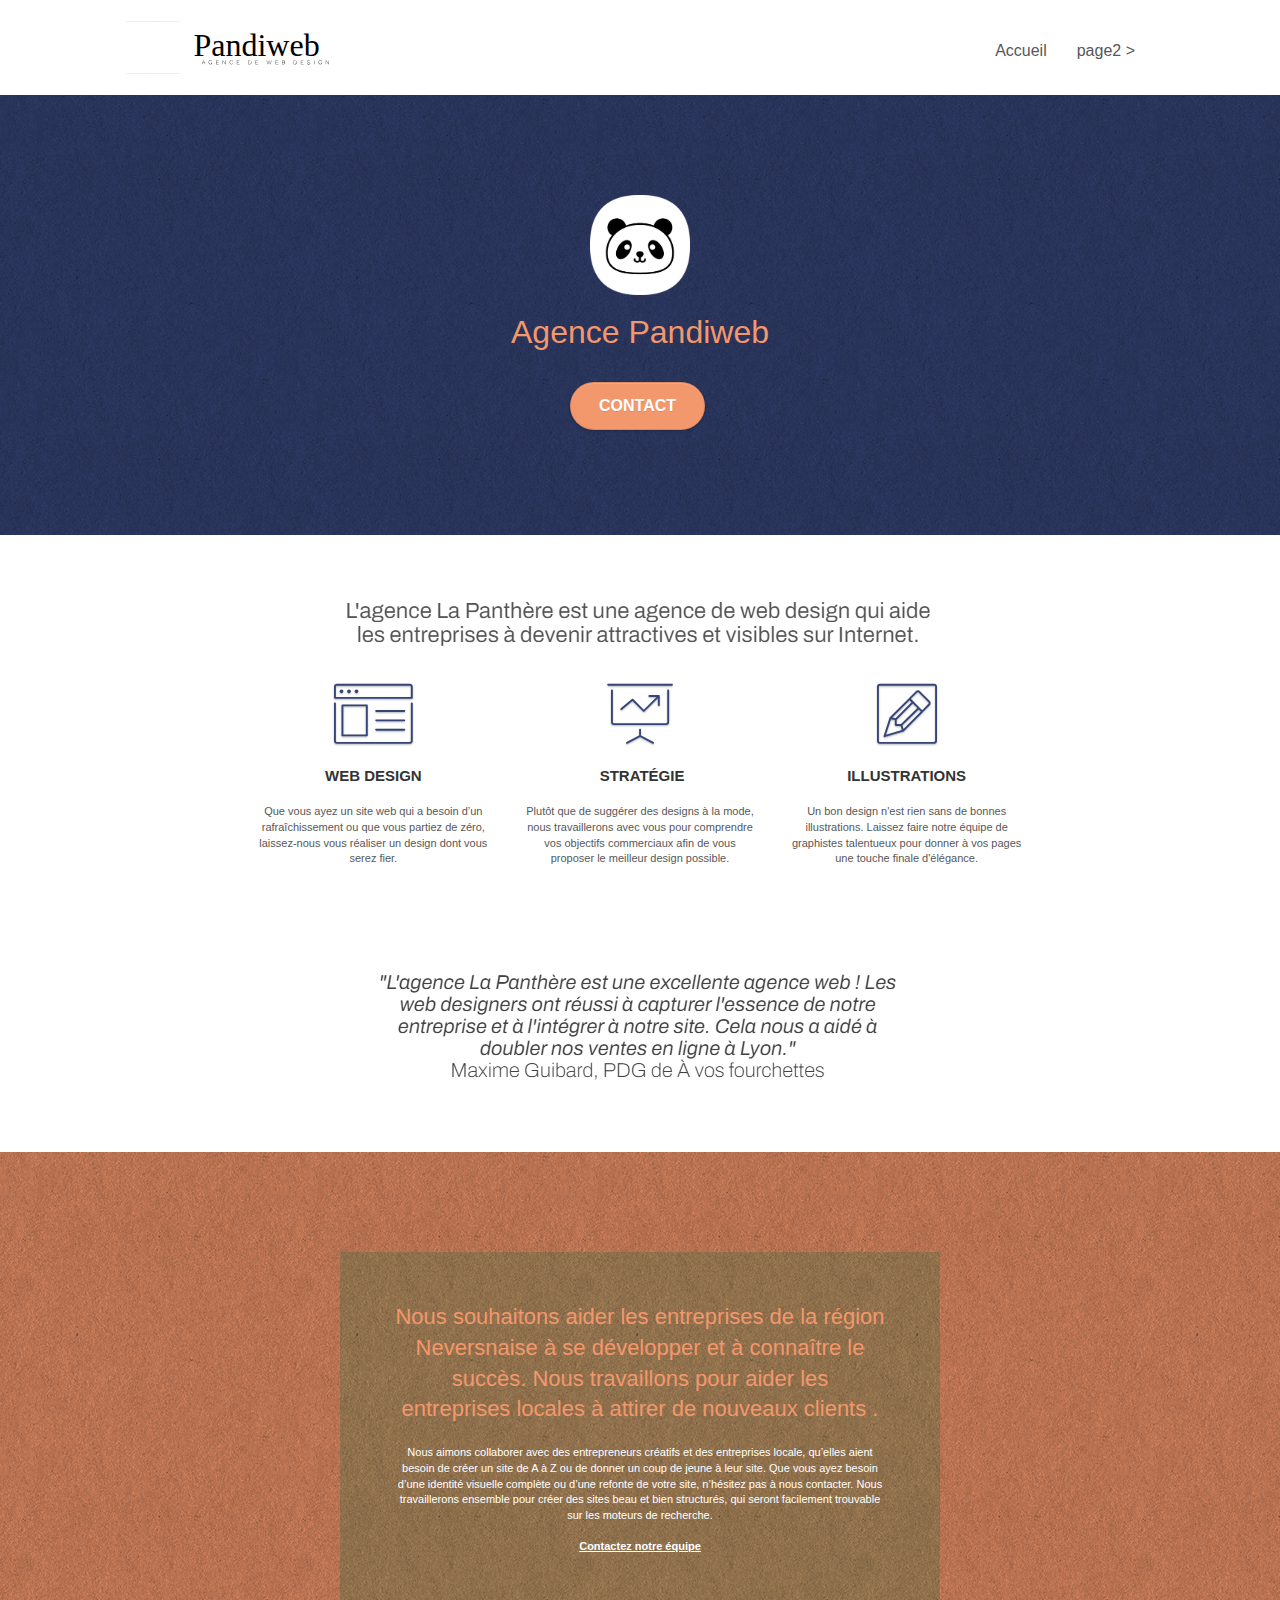
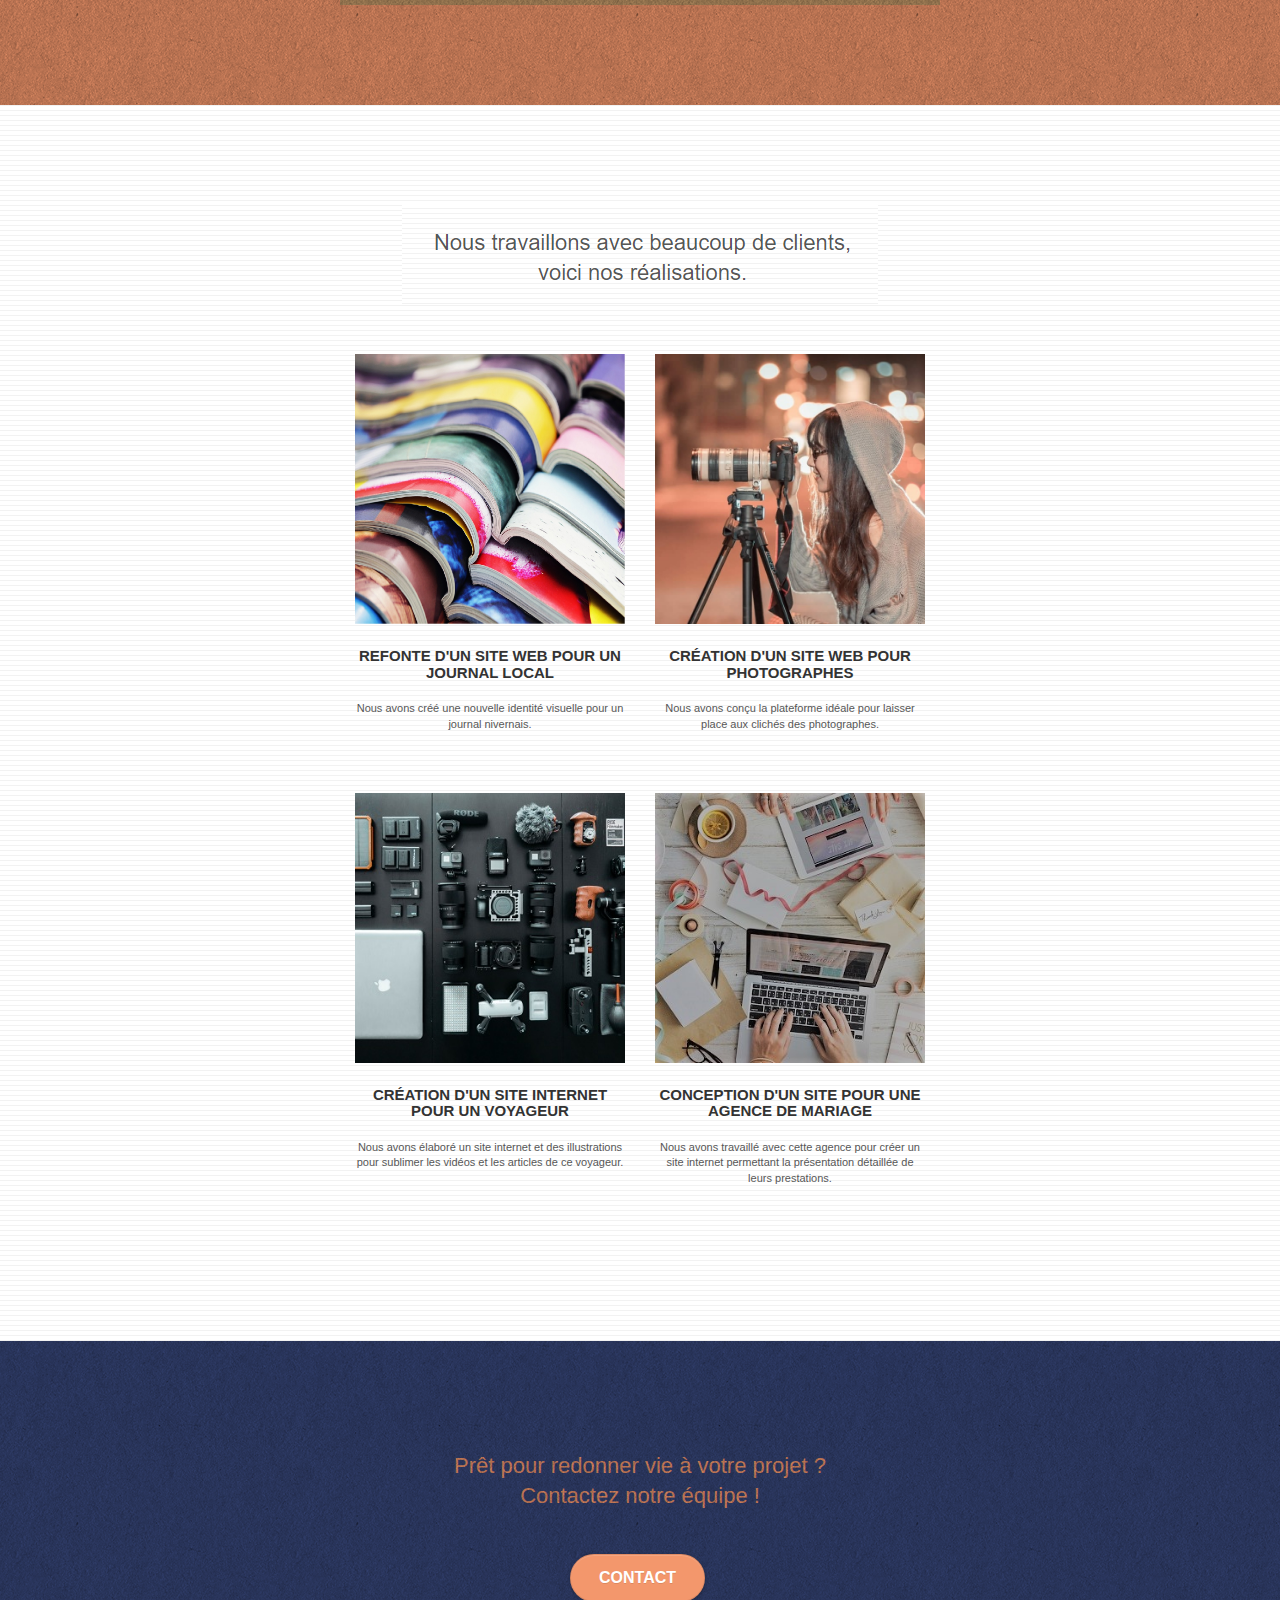
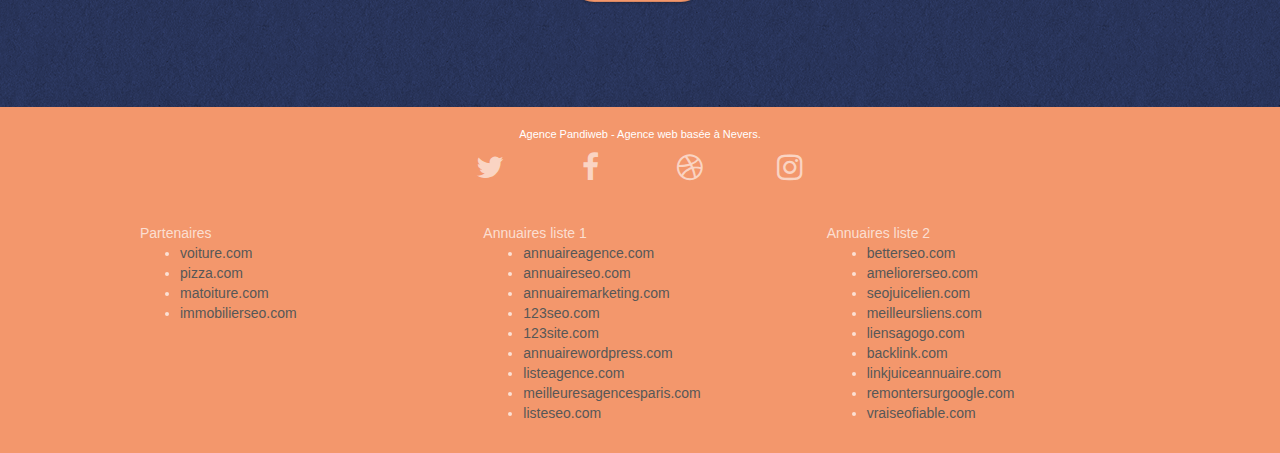
==== index.html @ 8d31af3f "eval" ====
<!doctype html>
<html lang="Default">
<head>
    <meta charset="utf-8">
    <meta name="keywords" content="seo, google, site web, site internet, agence design paris, agence design, agence design,agence design,agence design,agence design,agence design,agence design,agence design,agence design">
    <meta name="description" content="">
    <meta name="viewport" content="width=device-width, initial-scale=1.0, viewport-fit=cover">
    <link rel="shortcut icon" type="image/png" href="favicon.jpg">
    
	<link rel="stylesheet" type="text/css" href="./css/bootstrap.css">
	<link rel="stylesheet" type="text/css" href="style.css">
	<link rel="stylesheet" type="text/css" href="./css/font-awesome.css">
	<link rel="stylesheet" type="text/css" href="./css/et-line.css">
	
    
	<script src="./js/jquery-2.1.0.js"></script>
	<script src="./js/bootstrap.js"></script>
	<script src="./js/blocs.js"></script>
	<script src="./js/jquery.touchSwipe.js" defer></script>
	<script src="./js/gmaps.js"></script>

    <title>.</title>

    
<!-- Analytics -->
 
<!-- Analytics END -->
    
</head>
<body>
<!-- Principal conteneur -->
<div class="page-container">
    
<!-- bloc-0 -->
<div class="bloc bgc-white l-bloc " id="bloc-0">
	<div class="container bloc-sm">

		<nav class="navbar row">
			<div class="navbar-header">
				<div class="keywords" style="color:#cccccc;font-size:1px;">Agence web à paris, stratégie web, web design, illustrations, design de site web, site web, web, internet, site internet, site</div>
				<a class="navbar-brand" href="index.html"><img src="img/agence-pandiweb-monochrome.svg" alt="paris web design logo agence web meilleure agence" height="40" /></a>
				<div class="keywords" style="color:#cccccc;font-size:1px;">Agence web à paris, stratégie web, web design, illustrations, design de site web, site web, web, internet, site internet, site</div>
				<button id="nav-toggle" type="button" class="ui-navbar-toggle navbar-toggle" data-toggle="collapse" data-target=".navbar-1">
					<span class="sr-only">Toggle navigation</span><span class="icon-bar"></span><span class="icon-bar"></span><span class="icon-bar"></span>
				</button>
			</div>
			<div class="collapse navbar-collapse navbar-1 special-dropdown-nav">
				<ul class="site-navigation nav navbar-nav">
					<li>
						<a href="index.html">Accueil</a>
					</li>
					<li>
					</li>
					<li>
						<a href="page2.html">page2 &gt;</a>
					</li>
				</ul>
			</div>
		</nav>
	</div>
</div>
<!-- bloc-0 END -->

<!-- bloc-1-presentation -->
<div class="bloc bgc-dark-slate-blue bg-banniere d-bloc bg-t-edge bloc-bg-texture texture-paper b-parallax" id="bloc-1-hero">
	<div class="container bloc-lg">
		<div class="row tight-width-whitespace">
			<div class="col-sm-12">
				<img src="img/logo.png" class="center-block image-resize-mode" width="100" alt="Agence Pandiweb, agence web paris, création logo paris" />
				<h1 class="text-center hero-bloc-text tc-white ">
					Agence Pandiweb
				</h1>
				<div class="text-center">
					<a href="page2.html" class="btn btn-lg btn-clean btn-rd cta-hero btn-atomic-tangerine" id="cta-hero">Contact</a>
				</div>
			</div>
		</div>
	</div>
</div>
<!-- bloc-1-presentation END -->

<!-- bloc-2-services -->
<div class="bloc bgc-white l-bloc" id="bloc-2-services">
	<div class="container bloc-md">
		<div class="row">
			<div class="col-sm-12 text-center">
				<img alt="agence web, agence web paris, web design paris, stratégie web" src="img/title.png" />
			</div>
		</div>
		<div class="row voffset-lg med-width-whitespace">
			<div class="col-sm-4">
				<div class="text-center">
					<span class="et-icon-browser sm-shadow icon-dark-slate-blue icons icon-lg"></span>
				</div>
				<h3 class="mg-md text-center">
					Web design
				</h3>
				<p class="text-center ">
					Que vous ayez un site web qui a besoin d&rsquo;un rafraîchissement ou que vous partiez de zéro, laissez-nous vous réaliser un design dont vous serez fier.
				</p>
			</div>
			<div class="col-sm-4">
				<div class="text-center">
					<span class="et-icon-presentation sm-shadow icon-dark-slate-blue icons icon-lg"></span>
				</div>
				<h3 class="mg-md text-center">
					&nbsp;Stratégie
				</h3>
				<p class="text-center ">
					Plutôt que de suggérer des designs à la mode, nous travaillerons avec vous pour comprendre vos objectifs commerciaux afin de vous proposer le meilleur design possible.<br>
				</p>
			</div>
			<div class="col-sm-4">
				<div class="text-center">
					<span class="et-icon-edit sm-shadow icon-dark-slate-blue icons icon-lg"></span>
				</div>
				<h3 class="mg-md text-center">
					Illustrations
				</h3>
				<p class="text-center ">
					Un bon design n'est rien sans de bonnes illustrations. Laissez faire notre équipe de graphistes talentueux pour donner à vos pages une touche finale d'élégance.
				</p>
			</div>
		</div>
		<div class="row voffset-lg voffset">
			<div class="col-xs-12 col-md-8 col-md-offset-2 text-center">
				<img alt="agence web, agence web paris, web design paris, stratégie web" src="img/citation.png" />

			</div>
		</div>
	</div>
</div>
<!-- bloc-2-services END -->

<!-- bloc-3-what-i-do -->
<div class="bloc tc-white bgc-atomic-tangerine bg-presentation d-bloc bloc-bg-texture texture-paper b-parallax" id="bloc-3-what-i-do">
	<div class="container bloc-lg">
		<div class="row tight-width-whitespace black-background">
			<div class="col-sm-12">
				<h2 class="mg-md text-center tc-white">
					Nous souhaitons aider les entreprises de la région Neversnaise à se développer et à connaître le succès. Nous travaillons pour aider les entreprises locales à attirer de nouveaux clients .<br>
				</h2>
				<p class="text-center white">
					Nous aimons collaborer avec des entrepreneurs créatifs et des entreprises locale, qu’elles aient besoin de créer un site de A à Z ou de donner un coup de jeune à leur site. Que vous ayez besoin d’une identité visuelle complète ou d’une refonte de votre site, n’hésitez pas à nous contacter. Nous travaillerons ensemble pour créer des sites beau et bien structurés, qui seront facilement trouvable sur les moteurs de recherche. <br><br><a class="ltc-white bold-link" href="page2.html">Contactez notre équipe</a><br>
				</p>
			</div>
		</div>
	</div>
</div>
<!-- bloc-3-what-i-do END -->

<!-- bloc-4-portfolio -->
<div class="bloc bgc-white bg-lines-h2-bg bg-repeat l-bloc" id="bloc-4-portfolio">
	<div class="container bloc-lg">
		<div class="row">
			<div class="col-sm-12 text-center">
				<img alt="agence web, agence web paris, web design paris, stratégie web" src="img/title2.png" />
			</div>
		</div>
		<div class="row tight-width-whitespace portfolio-row">
			<div class="col-sm-6">
				<a href="#" data-lightbox="img/1.jpg" data-gallery-id="gallery-1" data-caption="Refonte d'un site web pour un journal local" data-frame="snapshot-lb"><img src="img/1.jpg" alt="paris web design logo agence web meilleure agence et refonte site web journal" class="img-responsive portfolio-thumb" /></a>
				<h3 class="mg-md text-center">
					Refonte d'un site web pour un journal local
				</h3>
				<p class="text-center">
					Nous avons créé une nouvelle identité visuelle pour un journal nivernais.
				</p>
			</div>
			<div class="col-sm-6">
				<a href="#" data-lightbox="img/2.jpg" data-gallery-id="gallery-1" data-caption="Création d'un site web pour photographes" data-frame="snapshot-lb"><img src="img/2.jpg" class="img-responsive portfolio-thumb" alt="paris web design logo agence web meilleure agence, Création d'un site web pour photographes" /></a>
				<h3 class="mg-md text-center">
					Création d'un site web pour photographes
				</h3>
				<p class="text-center">
					Nous avons conçu la plateforme idéale pour laisser place aux clichés des photographes.
				</p>
			</div>
		</div>
		<div class="row tight-width-whitespace portfolio-row">
			<div class="col-sm-6">
				<a href="#" data-lightbox="img/3.bmp" data-gallery-id="gallery-1" data-caption="Création d'un site internet pour un voyageur" data-frame="snapshot-lb"><img src="img/3.bmp" class="img-responsive portfolio-thumb" alt="paris web design logo agence web meilleure agence, Création d'un site web pour voyageur"/></a>
				<h3 class="mg-md text-center">
					Création d'un site internet pour un voyageur
				</h3>
				<p class="text-center">
					Nous avons élaboré un site internet et des illustrations pour sublimer les vidéos et les articles de ce voyageur.
				</p>
			</div>
			<div class="col-sm-6">
				<a href="#" data-lightbox="img/4.bmp" data-gallery-id="gallery-1" data-caption="Conception d'un site pour une agence de mariage" data-frame="snapshot-lb"><img src="img/4.bmp" class="img-responsive portfolio-thumb" alt="paris web design logo agence web meilleure agence, Création d'un site web pour agence de mariage" /></a>
				<h3 class="mg-md text-center">
					Conception d'un site pour une agence de mariage
				</h3>
				<p class="text-center">
					Nous avons travaillé avec cette agence pour créer un site internet permettant la présentation détaillée de leurs prestations.
				</p>
			</div>
		</div>
	</div>
</div>
<!-- bloc-4-portfolio END -->

<!-- bloc-5-cta -->
<div class="bloc bgc-dark-slate-blue bg-banniere d-bloc bloc-bg-texture texture-paper" id="bloc-5-cta">
	<div class="container bloc-lg">
		<div class="row">
			<h2 class="mg-md text-center tc-white">
				Prêt pour redonner vie à votre projet ?<br>Contactez notre équipe !
			</h2>
			<div class="col-sm-12 text-center">
				<a href="page2.html" class="btn btn-atomic-tangerine btn-clean btn-rd btn-lg cta-hero">Contact</a>
			</div>
		</div>
	</div>
</div>
<!-- bloc-5-cta END -->

<!-- Footer - bloc-8 -->
<div class="bloc bgc-atomic-tangerine d-bloc" id="bloc-8">
	<div class="container bloc-sm">
		<div class="row">
			<div class="col-sm-12">
				<p class="text-center white">
					Agence Pandiweb - Agence web basée à Nevers.<br>
				</p>
				<div class="row row-no-gutters social">
					<div class="col-sm-3">
						<div class="text-center">
							<a class="social" href="index.html"><span class="fa fa-twitter icon-md"></span></a>
						</div>
					</div>
					<div class="col-sm-3">
						<div class="text-center">
							<a class="social" href="index.html"><span class="fa fa-facebook icon-md"></span></a>
						</div>
					</div>
					<div class="col-sm-3">
						<div class="text-center">
							<a class="social" href="index.html"><span class="fa fa-dribbble icon-md"></span></a>
						</div>
					</div>
					<div class="col-sm-3">
						<div class="text-center">
							<a class="social" href="index.html"><span class="fa fa-instagram icon-md"></span></a>
						</div>
					</div>
					<div class="keywords" style="color:#F3976C;">Agence web à paris, stratégie web, web design, illustrations, design de site web, site web, web, internet, site internet, site</div>
				</div>
				<div class="row">
					<div class="col-sm-4">
						Partenaires
							<ul>
								<li><a href="voiture.com">voiture.com</a></li>
								<li><a href="pizza.com">pizza.com</a></li>
								<li><a href="matoiture.com">matoiture.com</a></li>
								<li><a href="immobilierseo.com">immobilierseo.com</a></li>
							</ul>		
					</div>
					<div class="col-sm-4">
						Annuaires liste 1
						<ul>
							<li><a href="annuaireagence.com">annuaireagence.com</a></li>
							<li><a href="annuaireseo.com">annuaireseo.com</a></li>
							<li><a href="annuairemarketing.com">annuairemarketing.com</a></li>
							<li><a href="123seoture.com">123seo.com</a></li>
							<li><a href="123site.com">123site.com</a></li>
							<li><a href="annuairewordpress.com">annuairewordpress.com</a></li>
							<li><a href="listeagence.com">listeagence.com</a></li>
							<li><a href="meilleuresagencesparis.com">meilleuresagencesparis.com</a></li>
							<li><a href="listeseo.com">listeseo.com</a></li>
						</ul>
					</div>
					<div class="col-sm-4">
						Annuaires liste 2
						<ul>
							<li><a href="betterseo.com">betterseo.com</a></li>
							<li><a href="ameliorerseo.com">ameliorerseo.com</a></li>
							<li><a href="seojuicelien.com">seojuicelien.com</a></li>
							<li><a href="meilleursliens.com">meilleursliens.com</a></li>
							<li><a href="liensagogo.com">liensagogo.com</a></li>
							<li><a href="backlink.com">backlink.com</a></li>
							<li><a href="linkjuiceannuaire.com">linkjuiceannuaire.com</a></li>
							<li><a href="remontersurgoogle.com">remontersurgoogle.com</a></li>
							<li><a href="vraiseofiable.com">vraiseofiable.com</a></li>
						</ul>
					</div>
				</div>
			</div>
		</div>
	</div>
</div>
<!-- Footer - bloc-8 END -->

</div>
<!-- Principal conteneur END -->
    

</body>
</html>
---- style.css ----
body {
    margin: 0;
    padding: 0;
    background: #FFF;
    overflow-x: hidden;
    -webkit-font-smoothing: antialiased;
    -moz-osx-font-smoothing: grayscale;
}

a,
button {
    transition: all .3s ease-in-out;
    outline: none!important;
}

a:hover {
    text-decoration: none;
    cursor: pointer;
}

#page-loading-blocs-notifaction {
    position: fixed;
    top: 0;
    bottom: 0;
    width: 100%;
    z-index: 100000;
    background: #FFFFFF url("img/pageload-spinner.gif") no-repeat center center;
}

.bloc {
    width: 100%;
    clear: both;
    background: 50% 50% no-repeat;
    padding: 0 50px;
    -webkit-background-size: cover;
    -moz-background-size: cover;
    -o-background-size: cover;
    background-size: cover;
    position: relative;
}

.bloc .container {
    padding-left: 0;
    padding-right: 0;
}

.bloc-lg {
    padding: 100px 50px;
}

.bloc-md {
    padding: 50px;
}

.bloc-sm {
    padding: 20px 50px;
}

.bg-center,
.bg-l-edge,
.bg-r-edge,
.bg-t-edge,
.bg-b-edge,
.bg-tl-edge,
.bg-bl-edge,
.bg-tr-edge,
.bg-br-edge,
.bg-repeat {
    -webkit-background-size: auto!important;
    -moz-background-size: auto!important;
    -o-background-size: auto!important;
    background-size: auto!important;
}

.bg-repeat {
    background: repeat;
}

.bg-t-edge {
    background: top no-repeat;
}

.bloc-bg-texture::before {
    content: "";
    background-size: 2px 2px;
    position: absolute;
    top: 0;
    bottom: 0;
    left: 0;
    right: 0;
}

.texture-paper::before {
    background: url("img/texture-paper.png");
    background-size: 280px 280px;
}

.b-parallax {
    background-attachment: fixed;
}

.d-bloc {
    color: rgba(255, 255, 255, .7);
}

.d-bloc button:hover {
    color: rgba(255, 255, 255, .9);
}

.d-bloc .icon-round,
.d-bloc .icon-square,
.d-bloc .icon-rounded,
.d-bloc .icon-semi-rounded-a,
.d-bloc .icon-semi-rounded-b {
    border-color: rgba(255, 255, 255, .9);
}

.d-bloc .divider-h span {
    border-color: rgba(255, 255, 255, .2);
}

.d-bloc .a-btn,
.d-bloc .navbar a,
.d-bloc .navbar-brand,
.d-bloc a .icon-sm,
.d-bloc a .icon-md,
.d-bloc a .icon-lg,
.d-bloc a .icon-xl,
.d-bloc h1 a,
.d-bloc h2 a,
.d-bloc h3 a,
.d-bloc h4 a,
.d-bloc h5 a,
.d-bloc h6 a,
.d-bloc p a {
    color: rgba(255, 255, 255, .6);
}

.d-bloc .a-btn:hover,
.d-bloc .navbar a:hover,
.d-bloc .navbar-brand:hover,
.d-bloc a:hover .icon-sm,
.d-bloc a:hover .icon-md,
.d-bloc a:hover .icon-lg,
.d-bloc a:hover .icon-xl,
.d-bloc h1 a:hover,
.d-bloc h2 a:hover,
.d-bloc h3 a:hover,
.d-bloc h4 a:hover,
.d-bloc h5 a:hover,
.d-bloc h6 a:hover,
.d-bloc p a:hover {
    color: rgba(255, 255, 255, 1);
}

.d-bloc .navbar-toggle .icon-bar {
    background: rgba(255, 255, 255, 1);
}

.d-bloc .btn-wire,
.d-bloc .btn-wire:hover {
    color: rgba(255, 255, 255, 1);
    border-color: rgba(255, 255, 255, 1);
}

.d-bloc .panel {
    color: rgba(0, 0, 0, .5);
}

.d-bloc .panel button:hover {
    color: rgba(0, 0, 0, .7);
}

.d-bloc .panel icon {
    border-color: rgba(0, 0, 0, .7);
}

.d-bloc .panel .divider-h span {
    border-color: rgba(0, 0, 0, .1);
}

.d-bloc .panel .a-btn {
    color: rgba(0, 0, 0, .6);
}

.d-bloc .panel .a-btn:hover {
    color: rgba(0, 0, 0, 1);
}

.d-bloc .panel .btn-wire,
.d-bloc .panel .btn-wire:hover {
    color: rgba(0, 0, 0, .7);
    border-color: rgba(0, 0, 0, .3);
}

.d-bloc .panel,
.l-bloc {
    color: rgba(0, 0, 0, .5);
}

.d-bloc .panel button:hover,
.l-bloc button:hover {
    color: rgba(0, 0, 0, .7);
}

.l-bloc .icon-round,
.l-bloc .icon-square,
.l-bloc .icon-rounded,
.l-bloc .icon-semi-rounded-a,
.l-bloc .icon-semi-rounded-b {
    border-color: rgba(0, 0, 0, .7);
}

.d-bloc .panel .divider-h span,
.l-bloc .divider-h span {
    border-color: rgba(0, 0, 0, .1);
}

.d-bloc .panel .a-btn,
.l-bloc .a-btn,
.l-bloc .navbar a,
.l-bloc .navbar-brand,
.l-bloc a .icon-sm,
.l-bloc a .icon-md,
.l-bloc a .icon-lg,
.l-bloc a .icon-xl,
.l-bloc h1 a,
.l-bloc h2 a,
.l-bloc h3 a,
.l-bloc h4 a,
.l-bloc h5 a,
.l-bloc h6 a,
.l-bloc p a {
    color: rgba(0, 0, 0, .6);
}

.d-bloc .panel .a-btn:hover,
.l-bloc .a-btn:hover,
.l-bloc .navbar a:hover,
.l-bloc .navbar-brand:hover,
.l-bloc a:hover .icon-sm,
.l-bloc a:hover .icon-md,
.l-bloc a:hover .icon-lg,
.l-bloc a:hover .icon-xl,
.l-bloc h1 a:hover,
.l-bloc h2 a:hover,
.l-bloc h3 a:hover,
.l-bloc h4 a:hover,
.l-bloc h5 a:hover,
.l-bloc h6 a:hover,
.l-bloc p a:hover {
    color: rgba(0, 0, 0, 1);
}

.l-bloc .navbar-toggle .icon-bar {
    color: rgba(0, 0, 0, .6);
}

.d-bloc .panel .btn-wire,
.d-bloc .panel .btn-wire:hover,
.l-bloc .btn-wire,
.l-bloc .btn-wire:hover {
    color: rgba(0, 0, 0, .7);
    border-color: rgba(0, 0, 0, .3);
}

.voffset {
    margin-top: 30px;
}

.voffset-lg {
    margin-top: 80px;
}

.row-no-gutters {
    margin-right: 0;
    margin-left: 0;
}

.row.row-no-gutters > [class^="col-"],
.row.row-no-gutters > [class*=" col-"] {
    padding-right: 0;
    padding-left: 0;
}

#bloc-1-hero h1 {
    font-size: 32px;
}

.navbar {
    margin-bottom: 0;
    z-index: 1;
}

.navbar-brand {
    height: auto;
    padding: 3px 15px;
    font-size: 25px;
    font-weight: normal;
    font-weight: 600;
    line-height: 44px;
}

.navbar-brand img {
    max-height: 200px;
    margin: 0 5px 0 0;
    display: inline;
}

.navbar-brand img[src$=svg] {
    min-width: 100px;
}

.nav-center .navbar-brand img {
    margin: 0;
}

.navbar .nav {
    padding-top: 2px;
    margin-right: -16px;
    float: right;
    z-index: 1;
}

.nav > li {
    float: left;
    margin-top: 4px;
    font-size: 16px;
}

.navbar-nav .open .dropdown-menu > li > a {
    text-align: inherit;
}

.nav > li a:hover,
.nav > li a:focus {
    background: transparent;
}

.navbar-toggle {
    margin: 10px 10px 0 0;
    border: 0px;
}

.navbar-toggle:hover {
    background: transparent!important;
}

.navbar-toggle .icon-bar {
    background-color: rgba(0, 0, 0, .5);
    width: 26px;
}

.nav-invert .navbar .nav {
    float: left;
}

.nav-invert .navbar-header,
.nav-invert .navbar-brand {
    float: right;
    position: relative;
    z-index: 2;
}

@media (min-width: 768px) {
    .site-navigation {
        position: absolute;
        top: 50%;
        right: 20px;
        transform: translate(0, -50%);
        -webkit-transform: translateY(-50%);
    }
    .nav > li .dropdown-menu a,
    .nav > li .dropdown-menu a:hover {
        color: #484848;
    }
    .nav-invert .site-navigation {
        left: 0;
        right: 0;
    }
    .nav-center {
        text-align: center;
    }
    .nav-center .navbar-header {
        width: 100%;
    }
    .nav-center .navbar-header,
    .nav-center .navbar-brand,
    .nav-center .nav > li {
        float: none;
        display: inline-block;
    }
    .nav-center .site-navigation {
        position: relative;
        width: 100%;
        right: 0;
        margin-right: 0px;
        margin-top: 20px;
    }
    .nav-center.mini-nav .navbar-toggle {
        float: none;
        margin: 10px auto 0;
    }
}

.nav > li > .dropdown a {
    background: none!important;
    display: block;
    padding: 14px 15px;
}

nav .caret {
    margin: 0 5px;
}

.dropdown-menu .dropdown-menu {
    top: -8px;
    left: 100%;
}

.dropdown-menu .dropmenu-flow-right {
    top: 100%;
    left: 0;
    margin-left: -1px;
    border-top-left-radius: 0;
    border-top-right-radius: 0;
}

.dropdown-menu .dropdown span {
    border: 4px solid black;
    border-top-color: transparent;
    border-right-color: transparent;
    border-bottom-color: transparent;
    margin: 6px -5px 0 0!important;
    float: right;
}

.mg-md {
    margin-top: 10px;
    margin-bottom: 20px;
}

.mg-lg {
    margin-top: 10px;
    margin-bottom: 40px;
}

.btn {
    margin: 0 5px 5px 0;
}

.btn.pull-right {
    margin: 0 0 5px 5px;
}

.btn-d,
.btn-d:hover,
.btn-d:focus {
    color: #FFF;
    background: rgba(0, 0, 0, .3);
}

button {
    outline: none!important;
}

.btn-rd {
    border-radius: 40px;
}

.btn-clean {
    border: 1px solid rgba(0, 0, 0, .08);
    border-bottom-color: rgba(0, 0, 0, .1);
    text-shadow: 0 1px 0 rgba(0, 0, 1, .1);
    box-shadow: 0 1px 3px rgba(0, 0, 1, .25), inset 0 1px 0 0 rgba(255, 255, 255, .15);
}

.icon-md {
    font-size: 30px!important;
}

.icon-lg {
    font-size: 60px!important;
}

.sm-shadow {
    text-shadow: 0 1px 2px rgba(0, 0, 0, .3);
}

.panel-sq,
.panel-sq .panel-heading,
.panel-sq .panel-footer {
    border-radius: 0;
}

.panel-rd {
    border-radius: 30px;
}

.panel-rd .panel-heading {
    border-radius: 29px 29px 0 0;
}

.panel-rd .panel-footer {
    border-radius: 0 0 29px 29px;
}

.form-control {
    border-color: rgba(0, 0, 0, .1);
    box-shadow: none;
}

.scrollToTop {
    width: 40px;
    height: 40px;
    position: fixed;
    bottom: 20px;
    right: 20px;
    opacity: 0;
    z-index: 500;
    transition: all .3s ease-in-out;
}

.scrollToTop span {
    margin-top: 6px;
}

.showScrollTop {
    font-size: 14px;
    opacity: 1;
}

a[data-lightbox] {
    position: relative;
    display: block;
    text-align: center;
}

a[data-lightbox]:hover::before {
    content: "+";
    font-family: "HelveticaNeue-Light", "Helvetica Neue Light", "Helvetica Neue", Helvetica, Arial;
    font-size: 32px;
    width: 50px;
    height: 50px;
    margin-left: -25px;
    border-radius: 50%;
    background: rgba(0, 0, 0, .6);
    color: #FFF;
    font-weight: 100;
    z-index: 1;
    position: absolute;
    top: 50%;
    transform: translateY(-50%);
    -webkit-transform: translateY(-50%);
}

a[data-lightbox]:hover img {
    opacity: 0.6;
    -webkit-animation-fill-mode: none;
    animation-fill-mode: none;
}

#lightbox-modal {
    display: flex;
    align-items: center;
}

#lightbox-modal .modal-dialog {
    width: 90%;
    max-width: 900px;
    margin: 0 auto 0;
}

#lightbox-modal .modal-dialog img {
    max-height: 90vh;
    margin: 0 auto;
}

.lightbox-caption {
    padding: 20px;
    color: #FFF;
    background: rgba(0, 0, 0, .5);
    position: absolute;
    left: 15px;
    right: 15px;
    bottom: 5px;
}

.close-lightbox {
    color: #FFF;
    font-size: 30px;
    position: absolute;
    top: 20px;
    right: 20px;
    z-index: 20;
    background: rgba(0, 0, 0, .5);
    border: none;
    line-height: 30px;
    padding: 0 9px 5px;
    opacity: 0.3;
}

.close-lightbox:hover,
.next-lightbox:hover,
.prev-lightbox:hover {
    opacity: 1.0;
    color: #FFF;
}

.next-lightbox,
.prev-lightbox {
    font-size: 20px;
    color: rgba(255, 255, 255, .9);
    background: rgba(0, 0, 0, .5);
    transition: all .2s ease-in-out;
    position: absolute;
    top: 45%;
    z-index: 1;
    opacity: 0.4;
}

.next-lightbox {
    padding: 6px 8px 1px 13px;
    right: 25px;
}

.prev-lightbox {
    padding: 6px 13px 1px 10px;
    left: 25px;
}

.snapshot-lb .modal-body {
    padding-bottom: 45px;
}

.snapshot-lb .lightbox-caption {
    padding: 0;
    color: rgba(0, 0, 0, .5);
    background: none;
}

h1,
h2,
h3,
h4,
h5,
h6,
p,
label,
.btn,
a {
    font-family: "helvetica";
    font-weight: 400;
    color: #575757!important;
}

.container {
    max-width: 1000px;
}

.hero-bloc-text {
    font-size: 38px;
}

.hero-bloc-text-sub {
    font-size: 36px;
}

.statement-bloc-text {
    line-height: 26px;
    font-style: italic;
    font-size: 20px;
    text-align: center;
    font-weight: lighter;
    max-width: 520px;
    margin: auto auto auto auto;
}

p {
    font-size: 11px;
}

.tight-width-whitespace {
    max-width: 600px;
    margin: auto auto auto auto;
}

.h1 {
    font-size: 20px;
    font-family: "Open Sans";
}

.cta-hero {
    margin-top: 22px;
    color: #FFFFFF!important;
    text-transform: uppercase;
    padding: 12px 28px 12px 28px;
    font-size: 16px;
    font-weight: 700;
}

.social {
    max-width: 400px;
    margin: auto auto auto auto;
}

h2 {
    font-size: 22px;
    line-height: 1.4em;
}

h3 {
    font-size: 15px;
    text-transform: uppercase;
    font-weight: 700;
    color: #333333!important;
}

.med-width-whitespace {
    max-width: 800px;
    margin: auto auto auto auto;
    box-shadow: 0px 0px 0px #000000;
}

h1 {
    color: #333333!important;
}

h4 {
    color: #333333!important;
}

.icons {
    margin-bottom: 14px;
    margin-top: 24px;
}

.white {
    color: #FFFFFF!important;
}

.portfolio-thumb {
    margin-bottom: 24px;
}

.portfolio-row {
    margin-bottom: 44px;
    margin-top: 50px;
}

.avatar {
    box-shadow: 0px 4px 9px rgba(0, 0, 0, 0.3);
}

.black-background {
    background-color: rgba(165, 147, 99, 0.7);
    padding: 40px 40px 40px 40px;
}

.bold-link {
    font-weight: 900;
    text-decoration: underline!important;
}

.bgc-white {
    background-color: #FFFFFF;
}

.bgc-dark-slate-blue {
    background-color: #364577;
}

.bgc-atomic-tangerine {
    background-color: #F3976C;
}

.tc-white {
    color: #F3976C!important;
}

.btn-atomic-tangerine {
    background: #F3976C;
    color: #FFFFFF!important;
}

.btn-atomic-tangerine:hover {
    background: #c27956!important;
    color: #FFFFFF!important;
}

.ltc-white {
    color: #FFFFFF!important;
}

.ltc-white:hover {
    color: #cccccc!important;
}

.ltc-atomic-tangerine {
    color: #F3976C!important;
}

.ltc-atomic-tangerine:hover {
    color: #c27956!important;
}

.icon-dark-slate-blue {
    color: #364577!important;
    border-color: #364577!important;
}

.bg-dots-bg {
    background-image: url("img/dots-bg.png");
}

.bg-lines-h2-bg {
    background-image: url("img/lines-h2-bg.png");
}

.bg-banniere {
    background-image: url("img/agence-la-panthere.jpg");
}

.bg-presentation {
    background-image: url("img/image-de-presentation.bmp");
}

@media (max-width: 1024px) {
    .bloc {
        padding-left: 20px;
        padding-right: 20px;
    }
    .bloc.full-width-bloc,
    .bloc-tile-2.full-width-bloc .container,
    .bloc-tile-3.full-width-bloc .container,
    .bloc-tile-4.full-width-bloc .container {
        padding-left: 0;
        padding-right: 0;
    }
}

@media (max-width: 992px) and (min-width: 768px) {
    .navbar .nav {
        max-width: 80%
    }
    .nav-center.navbar .nav {
        max-width: 100%
    }
}

@media only screen and (min-device-width: 768px) and (max-device-width: 1024px) and (orientation: landscape) {
    .b-parallax {
        background-attachment: scroll;
    }
}

@media only screen and (min-device-width: 1024px) and (max-device-width: 1366px) and (-webkit-min-device-pixel-ratio: 1.5) {
    .b-parallax {
        background-attachment: scroll;
    }
}

@media (max-width: 991px) {
    .container {
        width: 100%;
    }
    .b-parallax {
        background-attachment: scroll;
    }
    .page-container,
    #hero-bloc {
        overflow-x: hidden;
        position: relative;
    }
    .bloc {
        padding-left: constant(safe-area-inset-left);
        padding-right: constant(safe-area-inset-right);
    }
    .bloc-group,
    .bloc-group .bloc {
        display: block;
        width: 100%;
    }
    .bloc-fill-screen .fill-bloc-top-edge,
    .bloc-fill-screen .fill-bloc-bottom-edge {
        padding: 0 20px;
        padding-left: constant(safe-area-inset-left);
        padding-right: constant(safe-area-inset-right);
    }
}

@media (max-width: 767px) {
    .page-container {
        overflow-x: hidden;
        position: relative;
    }
    h1,
    h2,
    h3,
    h4,
    h5,
    h6,
    p,
    #disqus_thread {
        padding-left: 10px!important;
        padding-right: 10px!important;
    }
    .b-parallax {
        background-attachment: scroll;
    }
    .navbar .nav {
        padding-top: 0;
        border-top: 1px solid rgba(0, 0, 0, .2);
        float: none!important;
    }
    .navbar.row {
        margin-left: 0;
        margin-right: 0;
    }
    .site-navigation {
        position: inherit;
        transform: none;
        -webkit-transform: none;
        -ms-transform: none;
    }
    .nav > li {
        margin-top: 0;
        border-bottom: 1px solid rgba(0, 0, 0, .1);
        background: rgba(0, 0, 0, .05);
        text-align: left;
        padding-left: 15px;
        width: 100%;
    }
    .nav > li:hover {
        background: rgba(0, 0, 0, .08);
    }
    .dropdown .dropdown a .caret {
        float: none;
        margin: 5px 0 0 10px!important;
        border: 4px solid black;
        border-bottom-color: transparent;
        border-right-color: transparent;
        border-left-color: transparent;
    }
    #hero-bloc .navbar .nav {
        background: rgba(0, 0, 0, .8);
    }
    #hero-bloc .navbar .nav a {
        color: rgba(255, 255, 255, .6);
    }
    .hero {
        padding: 50px 0;
    }
    .hero-nav {
        left: -1px;
        right: -1px;
    }
    .navbar-collapse {
        padding: 0;
        overflow-x: hidden;
        -webkit-box-shadow: none;
        box-shadow: none;
    }
    .navbar-brand img {
        max-height: 40px;
        width: auto;
    }
    .nav-invert .navbar-header {
        float: none;
        width: 100%;
    }
    .nav-invert .navbar-toggle {
        float: left;
        margin-left: 10px;
    }
    .bloc {
        padding-left: 0;
        padding-right: 0;
    }
    .bloc-xxl,
    .bloc-xl,
    .bloc-lg {
        padding: 40px 0;
    }
    .bloc-sm,
    .bloc-md {
        padding-left: 0;
        padding-right: 0;
    }
    .bloc-tile-2 .container,
    .bloc-tile-3 .container,
    .bloc-tile-4 .container,
    .bloc-fill-screen .fill-bloc-top-edge,
    .bloc-fill-screen .fill-bloc-bottom-edge {
        padding-left: 0;
        padding-right: 0;
    }
    .a-block {
        padding: 0 10px;
    }
    .btn-dwn {
        display: none;
    }
    .voffset {
        margin-top: 5px;
    }
    .voffset-md {
        margin-top: 20px;
    }
    .voffset-lg {
        margin-top: 30px;
    }
    form {
        padding: 5px;
    }
    .close-lightbox {
        display: inline-block;
    }
    .blocsapp-device-iphone5 {
        background-size: 216px 425px;
        padding-top: 60px;
        width: 216px;
        height: 425px;
    }
    .blocsapp-device-iphone5 img {
        width: 180px;
        height: 320px;
    }
}

@media (max-width: 400px) {
    .bloc {
        padding-left: 0;
        padding-right: 0;
    }
}

@media (max-width: 767px) {
    .bloc-mob-center-text {
        text-align: center;
    }
}
---- css/et-line.css ----
@font-face {
    font-family: et-line;
    src: url(../fonts/et-line.eot);
    src: url(../fonts/et-line.eot?#iefix) format('embedded-opentype'), url(../fonts/et-line.woff) format('woff'), url(../fonts/et-line.ttf) format('truetype'), url(../fonts/et-line.svg#et-line) format('svg');
    font-weight: 400;
    font-style: normal
}

.et-icon-adjustments,
.et-icon-alarmclock,
.et-icon-anchor,
.et-icon-aperture,
.et-icon-attachment,
.et-icon-bargraph,
.et-icon-basket,
.et-icon-beaker,
.et-icon-bike,
.et-icon-book-open,
.et-icon-briefcase,
.et-icon-browser,
.et-icon-calendar,
.et-icon-camera,
.et-icon-caution,
.et-icon-chat,
.et-icon-circle-compass,
.et-icon-clipboard,
.et-icon-clock,
.et-icon-cloud,
.et-icon-compass,
.et-icon-desktop,
.et-icon-dial,
.et-icon-document,
.et-icon-documents,
.et-icon-download,
.et-icon-dribbble,
.et-icon-edit,
.et-icon-envelope,
.et-icon-expand,
.et-icon-facebook,
.et-icon-flag,
.et-icon-focus,
.et-icon-gears,
.et-icon-genius,
.et-icon-gift,
.et-icon-global,
.et-icon-globe,
.et-icon-googleplus,
.et-icon-grid,
.et-icon-happy,
.et-icon-hazardous,
.et-icon-heart,
.et-icon-hotairballoon,
.et-icon-hourglass,
.et-icon-key,
.et-icon-laptop,
.et-icon-layers,
.et-icon-lifesaver,
.et-icon-lightbulb,
.et-icon-linegraph,
.et-icon-linkedin,
.et-icon-lock,
.et-icon-magnifying-glass,
.et-icon-map,
.et-icon-map-pin,
.et-icon-megaphone,
.et-icon-mic,
.et-icon-mobile,
.et-icon-newspaper,
.et-icon-notebook,
.et-icon-paintbrush,
.et-icon-paperclip,
.et-icon-pencil,
.et-icon-phone,
.et-icon-picture,
.et-icon-pictures,
.et-icon-piechart,
.et-icon-presentation,
.et-icon-pricetags,
.et-icon-printer,
.et-icon-profile-female,
.et-icon-profile-male,
.et-icon-puzzle,
.et-icon-quote,
.et-icon-recycle,
.et-icon-refresh,
.et-icon-ribbon,
.et-icon-rss,
.et-icon-sad,
.et-icon-scissors,
.et-icon-scope,
.et-icon-search,
.et-icon-shield,
.et-icon-speedometer,
.et-icon-strategy,
.et-icon-streetsign,
.et-icon-tablet,
.et-icon-target,
.et-icon-telescope,
.et-icon-toolbox,
.et-icon-tools,
.et-icon-tools-2,
.et-icon-trophy,
.et-icon-tumblr,
.et-icon-twitter,
.et-icon-upload,
.et-icon-video,
.et-icon-wallet,
.et-icon-wine {
    font-family: et-line;
    speak: none;
    font-style: normal;
    font-weight: 400;
    font-variant: normal;
    text-transform: none;
    line-height: 1;
    -webkit-font-smoothing: antialiased;
    -moz-osx-font-smoothing: grayscale;
    display: inline-block
}

.et-icon-mobile:before {
    content: "\e000"
}

.et-icon-laptop:before {
    content: "\e001"
}

.et-icon-desktop:before {
    content: "\e002"
}

.et-icon-tablet:before {
    content: "\e003"
}

.et-icon-phone:before {
    content: "\e004"
}

.et-icon-document:before {
    content: "\e005"
}

.et-icon-documents:before {
    content: "\e006"
}

.et-icon-search:before {
    content: "\e007"
}

.et-icon-clipboard:before {
    content: "\e008"
}

.et-icon-newspaper:before {
    content: "\e009"
}

.et-icon-notebook:before {
    content: "\e00a"
}

.et-icon-book-open:before {
    content: "\e00b"
}

.et-icon-browser:before {
    content: "\e00c"
}

.et-icon-calendar:before {
    content: "\e00d"
}

.et-icon-presentation:before {
    content: "\e00e"
}

.et-icon-picture:before {
    content: "\e00f"
}

.et-icon-pictures:before {
    content: "\e010"
}

.et-icon-video:before {
    content: "\e011"
}

.et-icon-camera:before {
    content: "\e012"
}

.et-icon-printer:before {
    content: "\e013"
}

.et-icon-toolbox:before {
    content: "\e014"
}

.et-icon-briefcase:before {
    content: "\e015"
}

.et-icon-wallet:before {
    content: "\e016"
}

.et-icon-gift:before {
    content: "\e017"
}

.et-icon-bargraph:before {
    content: "\e018"
}

.et-icon-grid:before {
    content: "\e019"
}

.et-icon-expand:before {
    content: "\e01a"
}

.et-icon-focus:before {
    content: "\e01b"
}

.et-icon-edit:before {
    content: "\e01c"
}

.et-icon-adjustments:before {
    content: "\e01d"
}

.et-icon-ribbon:before {
    content: "\e01e"
}

.et-icon-hourglass:before {
    content: "\e01f"
}

.et-icon-lock:before {
    content: "\e020"
}

.et-icon-megaphone:before {
    content: "\e021"
}

.et-icon-shield:before {
    content: "\e022"
}

.et-icon-trophy:before {
    content: "\e023"
}

.et-icon-flag:before {
    content: "\e024"
}

.et-icon-map:before {
    content: "\e025"
}

.et-icon-puzzle:before {
    content: "\e026"
}

.et-icon-basket:before {
    content: "\e027"
}

.et-icon-envelope:before {
    content: "\e028"
}

.et-icon-streetsign:before {
    content: "\e029"
}

.et-icon-telescope:before {
    content: "\e02a"
}

.et-icon-gears:before {
    content: "\e02b"
}

.et-icon-key:before {
    content: "\e02c"
}

.et-icon-paperclip:before {
    content: "\e02d"
}

.et-icon-attachment:before {
    content: "\e02e"
}

.et-icon-pricetags:before {
    content: "\e02f"
}

.et-icon-lightbulb:before {
    content: "\e030"
}

.et-icon-layers:before {
    content: "\e031"
}

.et-icon-pencil:before {
    content: "\e032"
}

.et-icon-tools:before {
    content: "\e033"
}

.et-icon-tools-2:before {
    content: "\e034"
}

.et-icon-scissors:before {
    content: "\e035"
}

.et-icon-paintbrush:before {
    content: "\e036"
}

.et-icon-magnifying-glass:before {
    content: "\e037"
}

.et-icon-circle-compass:before {
    content: "\e038"
}

.et-icon-linegraph:before {
    content: "\e039"
}

.et-icon-mic:before {
    content: "\e03a"
}

.et-icon-strategy:before {
    content: "\e03b"
}

.et-icon-beaker:before {
    content: "\e03c"
}

.et-icon-caution:before {
    content: "\e03d"
}

.et-icon-recycle:before {
    content: "\e03e"
}

.et-icon-anchor:before {
    content: "\e03f"
}

.et-icon-profile-male:before {
    content: "\e040"
}

.et-icon-profile-female:before {
    content: "\e041"
}

.et-icon-bike:before {
    content: "\e042"
}

.et-icon-wine:before {
    content: "\e043"
}

.et-icon-hotairballoon:before {
    content: "\e044"
}

.et-icon-globe:before {
    content: "\e045"
}

.et-icon-genius:before {
    content: "\e046"
}

.et-icon-map-pin:before {
    content: "\e047"
}

.et-icon-dial:before {
    content: "\e048"
}

.et-icon-chat:before {
    content: "\e049"
}

.et-icon-heart:before {
    content: "\e04a"
}

.et-icon-cloud:before {
    content: "\e04b"
}

.et-icon-upload:before {
    content: "\e04c"
}

.et-icon-download:before {
    content: "\e04d"
}

.et-icon-target:before {
    content: "\e04e"
}

.et-icon-hazardous:before {
    content: "\e04f"
}

.et-icon-piechart:before {
    content: "\e050"
}

.et-icon-speedometer:before {
    content: "\e051"
}

.et-icon-global:before {
    content: "\e052"
}

.et-icon-compass:before {
    content: "\e053"
}

.et-icon-lifesaver:before {
    content: "\e054"
}

.et-icon-clock:before {
    content: "\e055"
}

.et-icon-aperture:before {
    content: "\e056"
}

.et-icon-quote:before {
    content: "\e057"
}

.et-icon-scope:before {
    content: "\e058"
}

.et-icon-alarmclock:before {
    content: "\e059"
}

.et-icon-refresh:before {
    content: "\e05a"
}

.et-icon-happy:before {
    content: "\e05b"
}

.et-icon-sad:before {
    content: "\e05c"
}

.et-icon-facebook:before {
    content: "\e05d"
}

.et-icon-twitter:before {
    content: "\e05e"
}

.et-icon-googleplus:before {
    content: "\e05f"
}

.et-icon-rss:before {
    content: "\e060"
}

.et-icon-tumblr:before {
    content: "\e061"
}

.et-icon-linkedin:before {
    content: "\e062"
}

.et-icon-dribbble:before {
    content: "\e063"
}
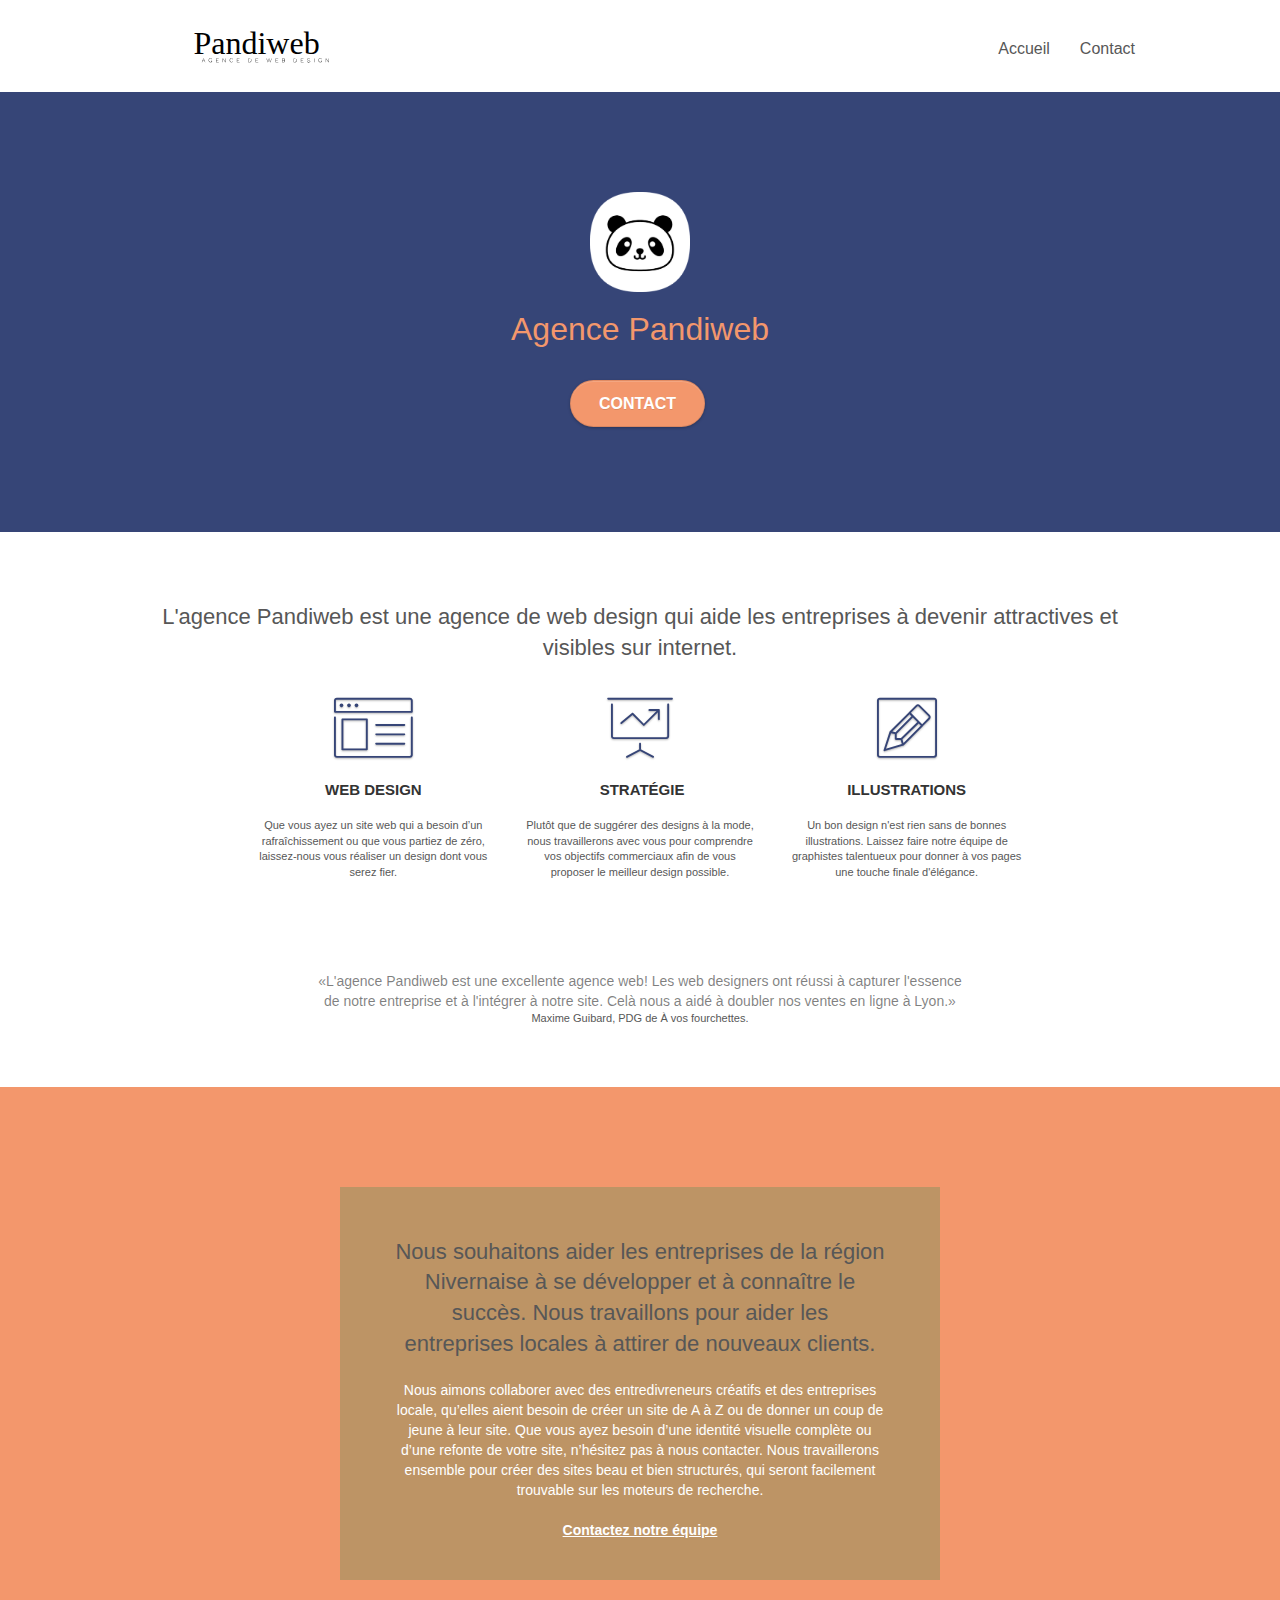
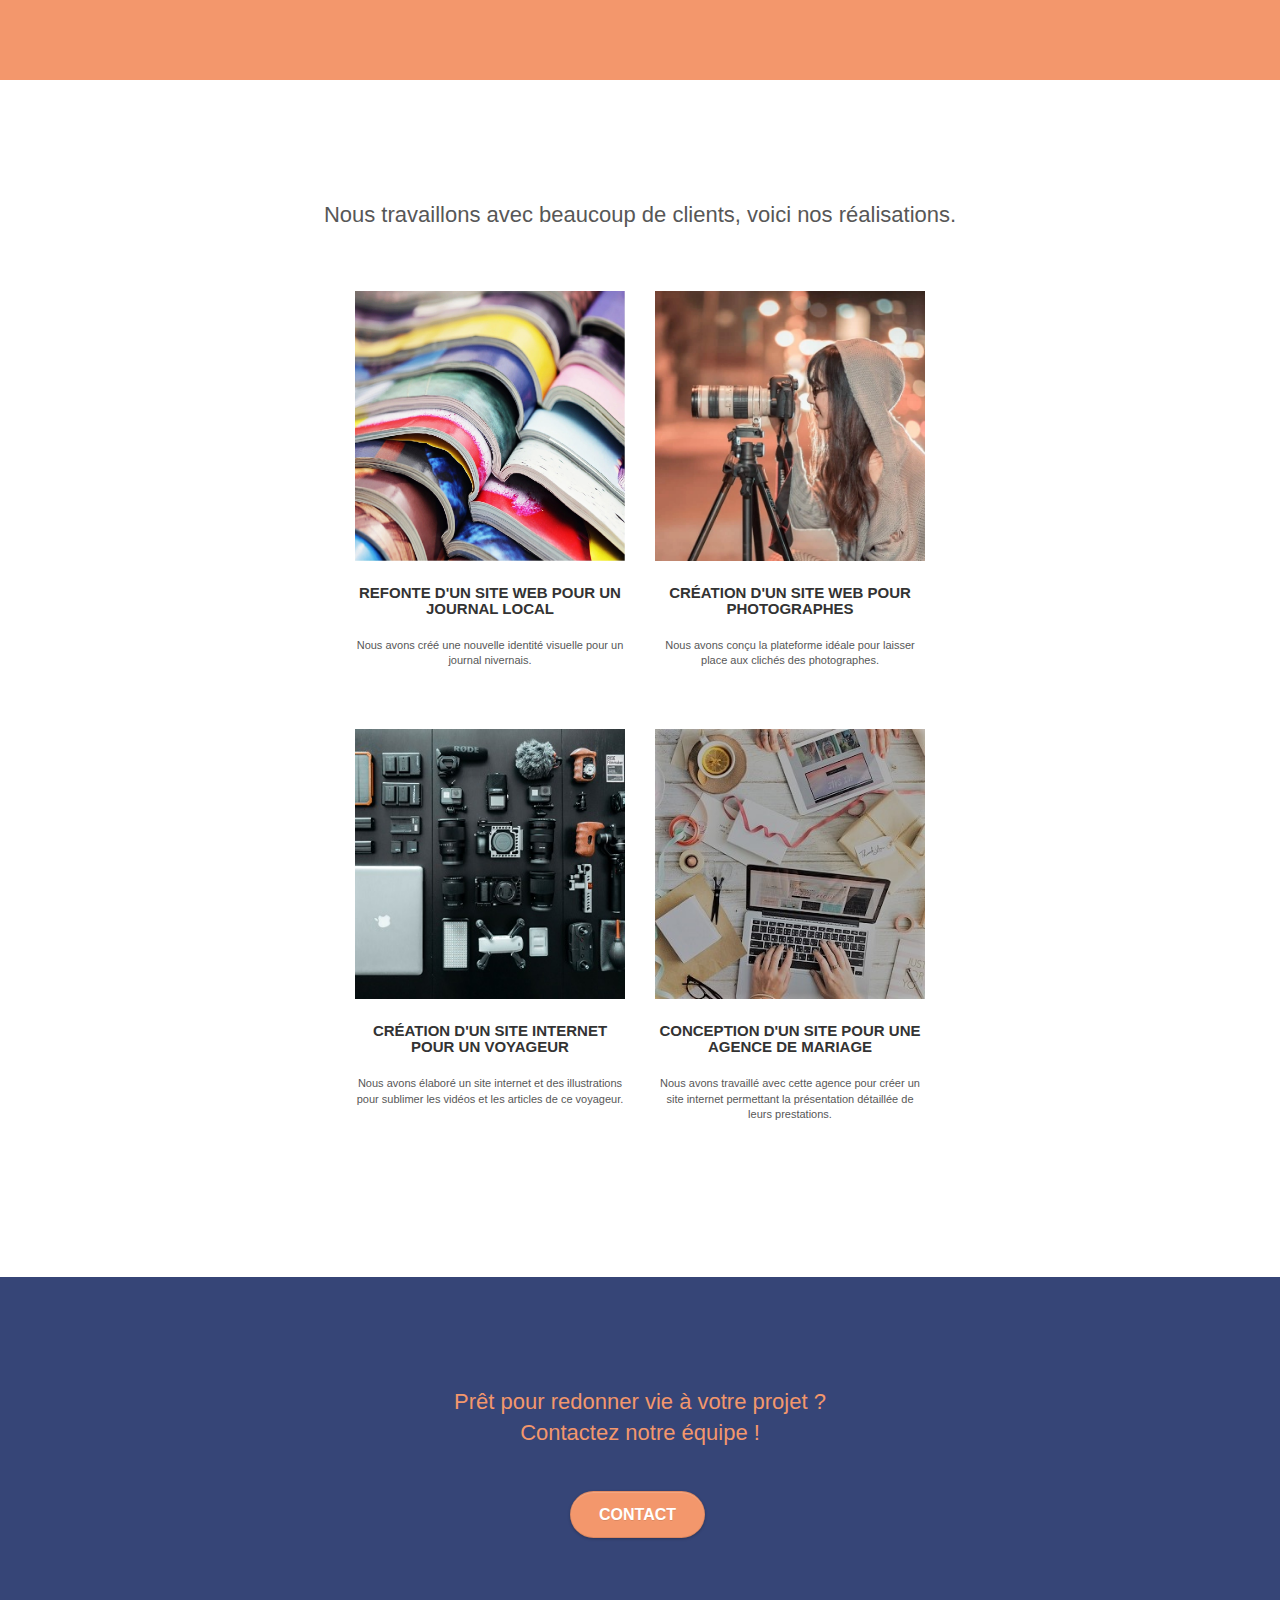
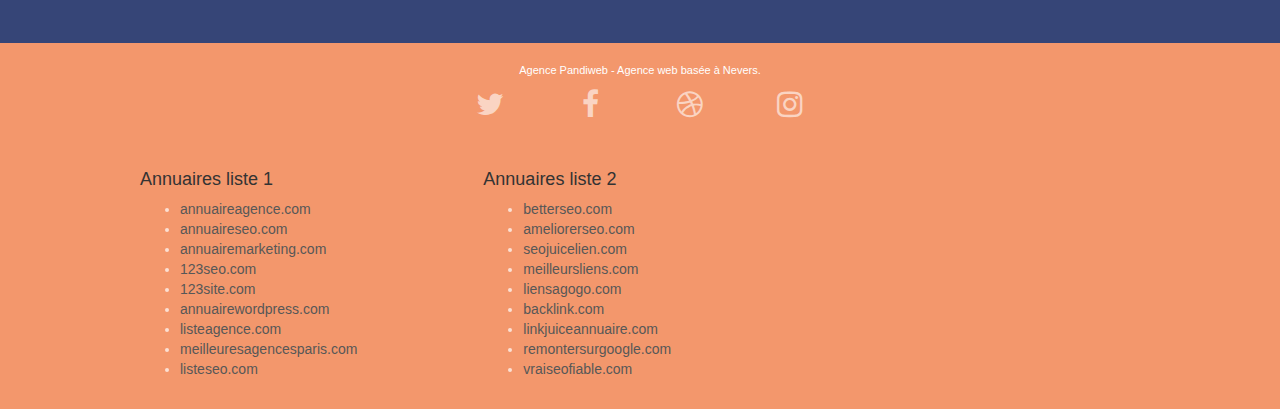
==== commit 84694e70: "plus d'erreurs" ====
--- a/index.html
+++ b/index.html
@@ -1,59 +1,37 @@
 <!doctype html>
-<html lang="Default">
+<html lang="fr">
 <head>
-    <meta charset="utf-8">
+    <meta charset="UTF-8">
     <meta name="keywords" content="seo, google, site web, site internet, agence design paris, agence design, agence design,agence design,agence design,agence design,agence design,agence design,agence design,agence design">
-    <meta name="description" content="">
+    <meta name="description" content="Agence web à paris, stratégie web, web design, illustrations, design de site web, site web, web, internet, site internet, site">
     <meta name="viewport" content="width=device-width, initial-scale=1.0, viewport-fit=cover">
-    <link rel="shortcut icon" type="image/png" href="favicon.jpg">
-    
-	<link rel="stylesheet" type="text/css" href="./css/bootstrap.css">
-	<link rel="stylesheet" type="text/css" href="style.css">
-	<link rel="stylesheet" type="text/css" href="./css/font-awesome.css">
-	<link rel="stylesheet" type="text/css" href="./css/et-line.css">
-	
-    
-	<script src="./js/jquery-2.1.0.js"></script>
-	<script src="./js/bootstrap.js"></script>
-	<script src="./js/blocs.js"></script>
-	<script src="./js/jquery.touchSwipe.js" defer></script>
-	<script src="./js/gmaps.js"></script>
-
-    <title>.</title>
-
-    
+    <link rel="shortcut icon" type="image/png" href="assets/img/favicon.webp">
+	<link rel="stylesheet" type="text/css" href="assets/css/bootstrap.css">
+	<link rel="stylesheet" type="text/css" href="assets/css/style.css">
+	<link rel="stylesheet" type="text/css" href="assets/css/font-awesome.css">
+	<link rel="stylesheet" type="text/css" href="assets/css/et-line.css">
+    <title>Pandiweb Agence de Web Design Accueil</title>
 <!-- Analytics -->
  
 <!-- Analytics END -->
-    
 </head>
 <body>
 <!-- Principal conteneur -->
 <div class="page-container">
-    
 <!-- bloc-0 -->
 <div class="bloc bgc-white l-bloc " id="bloc-0">
 	<div class="container bloc-sm">
-
 		<nav class="navbar row">
 			<div class="navbar-header">
-				<div class="keywords" style="color:#cccccc;font-size:1px;">Agence web à paris, stratégie web, web design, illustrations, design de site web, site web, web, internet, site internet, site</div>
-				<a class="navbar-brand" href="index.html"><img src="img/agence-pandiweb-monochrome.svg" alt="paris web design logo agence web meilleure agence" height="40" /></a>
-				<div class="keywords" style="color:#cccccc;font-size:1px;">Agence web à paris, stratégie web, web design, illustrations, design de site web, site web, web, internet, site internet, site</div>
+				<a class="navbar-brand" href="index.html"><img src="assets/img/agence-pandiweb-monochrome.svg" alt="paris web design logo agence web meilleure agence" height="40"></a>
 				<button id="nav-toggle" type="button" class="ui-navbar-toggle navbar-toggle" data-toggle="collapse" data-target=".navbar-1">
 					<span class="sr-only">Toggle navigation</span><span class="icon-bar"></span><span class="icon-bar"></span><span class="icon-bar"></span>
 				</button>
 			</div>
 			<div class="collapse navbar-collapse navbar-1 special-dropdown-nav">
 				<ul class="site-navigation nav navbar-nav">
-					<li>
-						<a href="index.html">Accueil</a>
-					</li>
-					<li>
-					</li>
-					<li>
-						<a href="page2.html">page2 &gt;</a>
-					</li>
+					<li><a href="index.html">Accueil</a></li>
+					<li><a href="page2.html">Contact</a></li>
 				</ul>
 			</div>
 		</nav>
@@ -66,12 +44,10 @@
 	<div class="container bloc-lg">
 		<div class="row tight-width-whitespace">
 			<div class="col-sm-12">
-				<img src="img/logo.png" class="center-block image-resize-mode" width="100" alt="Agence Pandiweb, agence web paris, création logo paris" />
-				<h1 class="text-center hero-bloc-text tc-white ">
-					Agence Pandiweb
-				</h1>
-				<div class="text-center">
-					<a href="page2.html" class="btn btn-lg btn-clean btn-rd cta-hero btn-atomic-tangerine" id="cta-hero">Contact</a>
+				<img src="assets/img/logo.webp" class="center-block image-resize-mode" width="100" alt="Logo Agence Pandiweb">
+				<h1 class="text-center hero-bloc-text tc-white ">Agence Pandiweb</h1>
+				<div class="text-center">
+					<a href="contact.html" class="btn btn-lg btn-clean btn-rd cta-hero btn-atomic-tangerine" id="cta-hero">Contact</a>
 				</div>
 			</div>
 		</div>
@@ -84,7 +60,7 @@
 	<div class="container bloc-md">
 		<div class="row">
 			<div class="col-sm-12 text-center">
-				<img alt="agence web, agence web paris, web design paris, stratégie web" src="img/title.png" />
+				<h2>L'agence Pandiweb est une agence de web design qui aide les entreprises à devenir attractives et visibles sur internet.</h2>
 			</div>
 		</div>
 		<div class="row voffset-lg med-width-whitespace">
@@ -92,40 +68,38 @@
 				<div class="text-center">
 					<span class="et-icon-browser sm-shadow icon-dark-slate-blue icons icon-lg"></span>
 				</div>
-				<h3 class="mg-md text-center">
-					Web design
-				</h3>
+				<h3 class="mg-md text-center">Web design</h3>
 				<p class="text-center ">
-					Que vous ayez un site web qui a besoin d&rsquo;un rafraîchissement ou que vous partiez de zéro, laissez-nous vous réaliser un design dont vous serez fier.
+					Que vous ayez un site web qui a besoin d&rsquo;un rafraîchissement ou que vous partiez de zéro, 
+					laissez-nous vous réaliser un design dont vous serez fier.
 				</p>
 			</div>
 			<div class="col-sm-4">
 				<div class="text-center">
 					<span class="et-icon-presentation sm-shadow icon-dark-slate-blue icons icon-lg"></span>
 				</div>
-				<h3 class="mg-md text-center">
-					&nbsp;Stratégie
-				</h3>
+				<h3 class="mg-md text-center">&nbsp;Stratégie</h3>
 				<p class="text-center ">
-					Plutôt que de suggérer des designs à la mode, nous travaillerons avec vous pour comprendre vos objectifs commerciaux afin de vous proposer le meilleur design possible.<br>
+					Plutôt que de suggérer des designs à la mode, nous travaillerons avec vous pour comprendre 
+					vos objectifs commerciaux afin de vous proposer le meilleur design possible.<br>
 				</p>
 			</div>
 			<div class="col-sm-4">
 				<div class="text-center">
 					<span class="et-icon-edit sm-shadow icon-dark-slate-blue icons icon-lg"></span>
 				</div>
-				<h3 class="mg-md text-center">
-					Illustrations
-				</h3>
+				<h3 class="mg-md text-center">Illustrations</h3>
 				<p class="text-center ">
-					Un bon design n'est rien sans de bonnes illustrations. Laissez faire notre équipe de graphistes talentueux pour donner à vos pages une touche finale d'élégance.
+					Un bon design n'est rien sans de bonnes illustrations. 
+					Laissez faire notre équipe de graphistes talentueux pour donner à vos pages une touche finale 
+					d'élégance.
 				</p>
 			</div>
 		</div>
 		<div class="row voffset-lg voffset">
 			<div class="col-xs-12 col-md-8 col-md-offset-2 text-center">
-				<img alt="agence web, agence web paris, web design paris, stratégie web" src="img/citation.png" />
-
+				<q>L'agence Pandiweb est une excellente agence web! Les web designers ont réussi à capturer l'essence de notre entreprise et à l'intégrer à notre site. Celà nous a aidé à doubler nos ventes en ligne à Lyon.</q>
+				<p>Maxime Guibard, PDG de À vos fourchettes.</p>
 			</div>
 		</div>
 	</div>
@@ -137,41 +111,41 @@
 	<div class="container bloc-lg">
 		<div class="row tight-width-whitespace black-background">
 			<div class="col-sm-12">
-				<h2 class="mg-md text-center tc-white">
-					Nous souhaitons aider les entreprises de la région Neversnaise à se développer et à connaître le succès. Nous travaillons pour aider les entreprises locales à attirer de nouveaux clients .<br>
-				</h2>
-				<p class="text-center white">
-					Nous aimons collaborer avec des entrepreneurs créatifs et des entreprises locale, qu’elles aient besoin de créer un site de A à Z ou de donner un coup de jeune à leur site. Que vous ayez besoin d’une identité visuelle complète ou d’une refonte de votre site, n’hésitez pas à nous contacter. Nous travaillerons ensemble pour créer des sites beau et bien structurés, qui seront facilement trouvable sur les moteurs de recherche. <br><br><a class="ltc-white bold-link" href="page2.html">Contactez notre équipe</a><br>
-				</p>
+				<h2 class="mg-md text-center ">Nous souhaitons aider les entreprises de la région Nivernaise 
+					à se développer et à connaître le succès. Nous travaillons pour aider les entreprises locales à 
+					attirer de nouveaux clients.<br></h2>
+				<div class="text-center white">
+					Nous aimons collaborer avec des entredivreneurs créatifs et des entreprises locale, 
+					qu’elles aient besoin de créer un site de A à Z ou de donner un coup de jeune à leur site. 
+					Que vous ayez besoin d’une identité visuelle complète ou d’une refonte de votre site, 
+					n’hésitez pas à nous contacter. Nous travaillerons ensemble pour créer des sites beau et bien 
+					structurés, qui seront facilement trouvable sur les moteurs de recherche.<br><br>
+					<a class="ltc-white bold-link" href="contact.html">Contactez notre équipe</a><br>
+				</div>
 			</div>
 		</div>
 	</div>
 </div>
 <!-- bloc-3-what-i-do END -->
-
 <!-- bloc-4-portfolio -->
 <div class="bloc bgc-white bg-lines-h2-bg bg-repeat l-bloc" id="bloc-4-portfolio">
 	<div class="container bloc-lg">
 		<div class="row">
 			<div class="col-sm-12 text-center">
-				<img alt="agence web, agence web paris, web design paris, stratégie web" src="img/title2.png" />
+				<h2>Nous travaillons avec beaucoup de clients, voici nos réalisations.</h2>
 			</div>
 		</div>
 		<div class="row tight-width-whitespace portfolio-row">
 			<div class="col-sm-6">
-				<a href="#" data-lightbox="img/1.jpg" data-gallery-id="gallery-1" data-caption="Refonte d'un site web pour un journal local" data-frame="snapshot-lb"><img src="img/1.jpg" alt="paris web design logo agence web meilleure agence et refonte site web journal" class="img-responsive portfolio-thumb" /></a>
-				<h3 class="mg-md text-center">
-					Refonte d'un site web pour un journal local
-				</h3>
+				<a href="#" data-lightbox="img/1.webp" data-gallery-id="gallery-1" data-caption="Refonte d'un site web pour un journal local" data-frame="snapshot-lb"><img src="assets/img/1.webp" alt="Refonte d'un site web pour un journal local" class="img-responsive portfolio-thumb"></a>
+				<h3 class="mg-md text-center">Refonte d'un site web pour un journal local</h3>
 				<p class="text-center">
 					Nous avons créé une nouvelle identité visuelle pour un journal nivernais.
 				</p>
 			</div>
 			<div class="col-sm-6">
-				<a href="#" data-lightbox="img/2.jpg" data-gallery-id="gallery-1" data-caption="Création d'un site web pour photographes" data-frame="snapshot-lb"><img src="img/2.jpg" class="img-responsive portfolio-thumb" alt="paris web design logo agence web meilleure agence, Création d'un site web pour photographes" /></a>
-				<h3 class="mg-md text-center">
-					Création d'un site web pour photographes
-				</h3>
+				<a href="#" data-lightbox="img/2.webp" data-gallery-id="gallery-1" data-caption="Création d'un site web pour photographes" data-frame="snapshot-lb"><img src="assets/img/2.webp" class="img-responsive portfolio-thumb" alt="site web photographe"></a>
+				<h3 class="mg-md text-center">Création d'un site web pour photographes</h3>
 				<p class="text-center">
 					Nous avons conçu la plateforme idéale pour laisser place aux clichés des photographes.
 				</p>
@@ -179,21 +153,19 @@
 		</div>
 		<div class="row tight-width-whitespace portfolio-row">
 			<div class="col-sm-6">
-				<a href="#" data-lightbox="img/3.bmp" data-gallery-id="gallery-1" data-caption="Création d'un site internet pour un voyageur" data-frame="snapshot-lb"><img src="img/3.bmp" class="img-responsive portfolio-thumb" alt="paris web design logo agence web meilleure agence, Création d'un site web pour voyageur"/></a>
-				<h3 class="mg-md text-center">
-					Création d'un site internet pour un voyageur
-				</h3>
-				<p class="text-center">
-					Nous avons élaboré un site internet et des illustrations pour sublimer les vidéos et les articles de ce voyageur.
-				</p>
-			</div>
-			<div class="col-sm-6">
-				<a href="#" data-lightbox="img/4.bmp" data-gallery-id="gallery-1" data-caption="Conception d'un site pour une agence de mariage" data-frame="snapshot-lb"><img src="img/4.bmp" class="img-responsive portfolio-thumb" alt="paris web design logo agence web meilleure agence, Création d'un site web pour agence de mariage" /></a>
-				<h3 class="mg-md text-center">
-					Conception d'un site pour une agence de mariage
-				</h3>
-				<p class="text-center">
-					Nous avons travaillé avec cette agence pour créer un site internet permettant la présentation détaillée de leurs prestations.
+				<a href="#" data-lightbox="img/3.webp" data-gallery-id="gallery-1" data-caption="Création d'un site internet pour un voyageur" data-frame="snapshot-lb"><img src="assets/img/3.webp" class="img-responsive portfolio-thumb" alt="Création d'un site web pour voyageur"></a>
+				<h3 class="mg-md text-center">Création d'un site internet pour un voyageur</h3>
+				<p class="text-center">
+					Nous avons élaboré un site internet et des illustrations pour sublimer les vidéos et les articles de 
+					ce voyageur.
+				</p>
+			</div>
+			<div class="col-sm-6">
+				<a href="#" data-lightbox="img/4.webp" data-gallery-id="gallery-1" data-caption="Conception d'un site pour une agence de mariage" data-frame="snapshot-lb"><img src="assets/img/4.webp" class="img-responsive portfolio-thumb" alt="Création d'un site web pour agence de mariage"></a>
+				<h3 class="mg-md text-center">Conception d'un site pour une agence de mariage</h3>
+				<p class="text-center">
+					Nous avons travaillé avec cette agence pour créer un site internet permettant la présentation 
+					détaillée de leurs prestations.
 				</p>
 			</div>
 		</div>
@@ -205,9 +177,7 @@
 <div class="bloc bgc-dark-slate-blue bg-banniere d-bloc bloc-bg-texture texture-paper" id="bloc-5-cta">
 	<div class="container bloc-lg">
 		<div class="row">
-			<h2 class="mg-md text-center tc-white">
-				Prêt pour redonner vie à votre projet ?<br>Contactez notre équipe !
-			</h2>
+			<h2 class="mg-md text-center tc-white">Prêt pour redonner vie à votre projet ?<br>Contactez notre équipe !</h2>
 			<div class="col-sm-12 text-center">
 				<a href="page2.html" class="btn btn-atomic-tangerine btn-clean btn-rd btn-lg cta-hero">Contact</a>
 			</div>
@@ -249,16 +219,7 @@
 				</div>
 				<div class="row">
 					<div class="col-sm-4">
-						Partenaires
-							<ul>
-								<li><a href="voiture.com">voiture.com</a></li>
-								<li><a href="pizza.com">pizza.com</a></li>
-								<li><a href="matoiture.com">matoiture.com</a></li>
-								<li><a href="immobilierseo.com">immobilierseo.com</a></li>
-							</ul>		
-					</div>
-					<div class="col-sm-4">
-						Annuaires liste 1
+						<h4>Annuaires liste 1</h4>
 						<ul>
 							<li><a href="annuaireagence.com">annuaireagence.com</a></li>
 							<li><a href="annuaireseo.com">annuaireseo.com</a></li>
@@ -272,7 +233,7 @@
 						</ul>
 					</div>
 					<div class="col-sm-4">
-						Annuaires liste 2
+						<h4>Annuaires liste 2</h4>
 						<ul>
 							<li><a href="betterseo.com">betterseo.com</a></li>
 							<li><a href="ameliorerseo.com">ameliorerseo.com</a></li>
@@ -294,7 +255,10 @@
 
 </div>
 <!-- Principal conteneur END -->
-    
-
+	<script src="assets/js/jquery-2.1.0.js"></script>
+	<script src="assets/js/bootstrap.js"></script>
+	<script src="assets/js/blocs.js"></script>
+	<script src="assets/js/jquery.touchSwipe.js" defer></script>
+	<script src="assets/js/gmaps.js"></script>
 </body>
 </html>
--- a/assets/css/style.css
+++ b/assets/css/style.css
@@ -0,0 +1,1042 @@
+body {
+    margin: 0;
+    padding: 0;
+    background: #FFF;
+    overflow-x: hidden;
+    -webkit-font-smoothing: antialiased;
+    -moz-osx-font-smoothing: grayscale;
+}
+
+a,
+button {
+    transition: all .3s ease-in-out;
+    outline: none!important;
+}
+
+a:hover {
+    text-decoration: none;
+    cursor: pointer;
+}
+
+#page-loading-blocs-notifaction {
+    position: fixed;
+    top: 0;
+    bottom: 0;
+    width: 100%;
+    z-index: 100000;
+    background: #FFFFFF /*url("img/pageload-spinner.gif") no-repeat center center;/*image à récupérer*/
+}
+
+.bloc {
+    width: 100%;
+    clear: both;
+    background: 50% 50% no-repeat;
+    padding: 0 50px;
+    -webkit-background-size: cover;
+    -moz-background-size: cover;
+    -o-background-size: cover;
+    background-size: cover;
+    position: relative;
+}
+
+.bloc .container {
+    padding-left: 0;
+    padding-right: 0;
+}
+
+.bloc-lg {
+    padding: 100px 50px;
+}
+
+.bloc-md {
+    padding: 50px;
+}
+
+.bloc-sm {
+    padding: 20px 50px;
+}
+
+.bg-center,
+.bg-l-edge,
+.bg-r-edge,
+.bg-t-edge,
+.bg-b-edge,
+.bg-tl-edge,
+.bg-bl-edge,
+.bg-tr-edge,
+.bg-br-edge,
+.bg-repeat {
+    -webkit-background-size: auto!important;
+    -moz-background-size: auto!important;
+    -o-background-size: auto!important;
+    background-size: auto!important;
+}
+
+.bg-repeat {
+    background: repeat;
+}
+
+.bg-t-edge {
+    background: top no-repeat;
+}
+
+.bloc-bg-texture::before {
+    content: "";
+    background-size: 2px 2px;
+    position: absolute;
+    top: 0;
+    bottom: 0;
+    left: 0;
+    right: 0;
+}
+
+.texture-paper::before {
+    /*background: url("/assets/img/texture-paper.webp");*/
+    background-size: 280px 280px;
+}
+
+.b-parallax {
+    background-attachment: fixed;
+}
+
+.d-bloc {
+    color: rgba(255, 255, 255, .7);
+}
+
+.d-bloc button:hover {
+    color: rgba(255, 255, 255, .9);
+}
+
+.d-bloc .icon-round,
+.d-bloc .icon-square,
+.d-bloc .icon-rounded,
+.d-bloc .icon-semi-rounded-a,
+.d-bloc .icon-semi-rounded-b {
+    border-color: rgba(255, 255, 255, .9);
+}
+
+.d-bloc .divider-h span {
+    border-color: rgba(255, 255, 255, .2);
+}
+
+.d-bloc .a-btn,
+.d-bloc .navbar a,
+.d-bloc .navbar-brand,
+.d-bloc a .icon-sm,
+.d-bloc a .icon-md,
+.d-bloc a .icon-lg,
+.d-bloc a .icon-xl,
+.d-bloc h1 a,
+.d-bloc h2 a,
+.d-bloc h3 a,
+.d-bloc h4 a,
+.d-bloc h5 a,
+.d-bloc h6 a,
+.d-bloc p a {
+    color: rgba(255, 255, 255, .6);
+}
+
+.d-bloc .a-btn:hover,
+.d-bloc .navbar a:hover,
+.d-bloc .navbar-brand:hover,
+.d-bloc a:hover .icon-sm,
+.d-bloc a:hover .icon-md,
+.d-bloc a:hover .icon-lg,
+.d-bloc a:hover .icon-xl,
+.d-bloc h1 a:hover,
+.d-bloc h2 a:hover,
+.d-bloc h3 a:hover,
+.d-bloc h4 a:hover,
+.d-bloc h5 a:hover,
+.d-bloc h6 a:hover,
+.d-bloc p a:hover {
+    color: rgba(255, 255, 255, 1);
+}
+
+.d-bloc .navbar-toggle .icon-bar {
+    background: rgba(255, 255, 255, 1);
+}
+
+.d-bloc .btn-wire,
+.d-bloc .btn-wire:hover {
+    color: rgba(255, 255, 255, 1);
+    border-color: rgba(255, 255, 255, 1);
+}
+
+.d-bloc .panel {
+    color: rgba(0, 0, 0, .5);
+}
+
+.d-bloc .panel button:hover {
+    color: rgba(0, 0, 0, .7);
+}
+
+.d-bloc .panel icon {
+    border-color: rgba(0, 0, 0, .7);
+}
+
+.d-bloc .panel .divider-h span {
+    border-color: rgba(0, 0, 0, .1);
+}
+
+.d-bloc .panel .a-btn {
+    color: rgba(0, 0, 0, .6);
+}
+
+.d-bloc .panel .a-btn:hover {
+    color: rgba(0, 0, 0, 1);
+}
+
+.d-bloc .panel .btn-wire,
+.d-bloc .panel .btn-wire:hover {
+    color: rgba(0, 0, 0, .7);
+    border-color: rgba(0, 0, 0, .3);
+}
+
+.d-bloc .panel,
+.l-bloc {
+    color: rgba(0, 0, 0, .5);
+}
+
+.d-bloc .panel button:hover,
+.l-bloc button:hover {
+    color: rgba(0, 0, 0, .7);
+}
+
+.l-bloc .icon-round,
+.l-bloc .icon-square,
+.l-bloc .icon-rounded,
+.l-bloc .icon-semi-rounded-a,
+.l-bloc .icon-semi-rounded-b {
+    border-color: rgba(0, 0, 0, .7);
+}
+
+.d-bloc .panel .divider-h span,
+.l-bloc .divider-h span {
+    border-color: rgba(0, 0, 0, .1);
+}
+
+.d-bloc .panel .a-btn,
+.l-bloc .a-btn,
+.l-bloc .navbar a,
+.l-bloc .navbar-brand,
+.l-bloc a .icon-sm,
+.l-bloc a .icon-md,
+.l-bloc a .icon-lg,
+.l-bloc a .icon-xl,
+.l-bloc h1 a,
+.l-bloc h2 a,
+.l-bloc h3 a,
+.l-bloc h4 a,
+.l-bloc h5 a,
+.l-bloc h6 a,
+.l-bloc p a {
+    color: rgba(0, 0, 0, .6);
+}
+
+.d-bloc .panel .a-btn:hover,
+.l-bloc .a-btn:hover,
+.l-bloc .navbar a:hover,
+.l-bloc .navbar-brand:hover,
+.l-bloc a:hover .icon-sm,
+.l-bloc a:hover .icon-md,
+.l-bloc a:hover .icon-lg,
+.l-bloc a:hover .icon-xl,
+.l-bloc h1 a:hover,
+.l-bloc h2 a:hover,
+.l-bloc h3 a:hover,
+.l-bloc h4 a:hover,
+.l-bloc h5 a:hover,
+.l-bloc h6 a:hover,
+.l-bloc p a:hover {
+    color: rgba(0, 0, 0, 1);
+}
+
+.l-bloc .navbar-toggle .icon-bar {
+    color: rgba(0, 0, 0, .6);
+}
+
+.d-bloc .panel .btn-wire,
+.d-bloc .panel .btn-wire:hover,
+.l-bloc .btn-wire,
+.l-bloc .btn-wire:hover {
+    color: rgba(0, 0, 0, .7);
+    border-color: rgba(0, 0, 0, .3);
+}
+
+.voffset {
+    margin-top: 30px;
+}
+
+.voffset-lg {
+    margin-top: 80px;
+}
+
+.row-no-gutters {
+    margin-right: 0;
+    margin-left: 0;
+}
+
+.row.row-no-gutters > [class^="col-"],
+.row.row-no-gutters > [class*=" col-"] {
+    padding-right: 0;
+    padding-left: 0;
+}
+
+#bloc-1-hero h1 {
+    font-size: 32px;
+}
+
+.navbar {
+    margin-bottom: 0;
+    z-index: 1;
+}
+
+.navbar-brand {
+    height: auto;
+    padding: 3px 15px;
+    font-size: 25px;
+    font-weight: normal;
+    font-weight: 600;
+    line-height: 44px;
+}
+
+.navbar-brand img {
+    max-height: 200px;
+    margin: 0 5px 0 0;
+    display: inline;
+}
+
+.navbar-brand img[src$=svg] {
+    min-width: 100px;
+}
+
+.nav-center .navbar-brand img {
+    margin: 0;
+}
+
+.navbar .nav {
+    padding-top: 2px;
+    margin-right: -16px;
+    float: right;
+    z-index: 1;
+}
+
+.nav > li {
+    float: left;
+    margin-top: 4px;
+    font-size: 16px;
+}
+
+.navbar-nav .open .dropdown-menu > li > a {
+    text-align: inherit;
+}
+
+.nav > li a:hover,
+.nav > li a:focus {
+    background: transparent;
+}
+
+.navbar-toggle {
+    margin: 10px 10px 0 0;
+    border: 0px;
+}
+
+.navbar-toggle:hover {
+    background: transparent!important;
+}
+
+.navbar-toggle .icon-bar {
+    background-color: rgba(0, 0, 0, .5);
+    width: 26px;
+}
+
+.nav-invert .navbar .nav {
+    float: left;
+}
+
+.nav-invert .navbar-header,
+.nav-invert .navbar-brand {
+    float: right;
+    position: relative;
+    z-index: 2;
+}
+
+@media (min-width: 768px) {
+    .site-navigation {
+        position: absolute;
+        top: 50%;
+        right: 20px;
+        transform: translate(0, -50%);
+        -webkit-transform: translateY(-50%);
+    }
+    .nav > li .dropdown-menu a,
+    .nav > li .dropdown-menu a:hover {
+        color: #484848;
+    }
+    .nav-invert .site-navigation {
+        left: 0;
+        right: 0;
+    }
+    .nav-center {
+        text-align: center;
+    }
+    .nav-center .navbar-header {
+        width: 100%;
+    }
+    .nav-center .navbar-header,
+    .nav-center .navbar-brand,
+    .nav-center .nav > li {
+        float: none;
+        display: inline-block;
+    }
+    .nav-center .site-navigation {
+        position: relative;
+        width: 100%;
+        right: 0;
+        margin-right: 0px;
+        margin-top: 20px;
+    }
+    .nav-center.mini-nav .navbar-toggle {
+        float: none;
+        margin: 10px auto 0;
+    }
+}
+
+.nav > li > .dropdown a {
+    background: none!important;
+    display: block;
+    padding: 14px 15px;
+}
+
+nav .caret {
+    margin: 0 5px;
+}
+
+.dropdown-menu .dropdown-menu {
+    top: -8px;
+    left: 100%;
+}
+
+.dropdown-menu .dropmenu-flow-right {
+    top: 100%;
+    left: 0;
+    margin-left: -1px;
+    border-top-left-radius: 0;
+    border-top-right-radius: 0;
+}
+
+.dropdown-menu .dropdown span {
+    border: 4px solid black;
+    border-top-color: transparent;
+    border-right-color: transparent;
+    border-bottom-color: transparent;
+    margin: 6px -5px 0 0!important;
+    float: right;
+}
+
+.mg-md {
+    margin-top: 10px;
+    margin-bottom: 20px;
+}
+
+.mg-lg {
+    margin-top: 10px;
+    margin-bottom: 40px;
+}
+
+.btn {
+    margin: 0 5px 5px 0;
+}
+
+.btn.pull-right {
+    margin: 0 0 5px 5px;
+}
+
+.btn-d,
+.btn-d:hover,
+.btn-d:focus {
+    color: #FFF;
+    background: rgba(0, 0, 0, .3);
+}
+
+button {
+    outline: none!important;
+}
+
+.btn-rd {
+    border-radius: 40px;
+}
+
+.btn-clean {
+    border: 1px solid rgba(0, 0, 0, .08);
+    border-bottom-color: rgba(0, 0, 0, .1);
+    text-shadow: 0 1px 0 rgba(0, 0, 1, .1);
+    box-shadow: 0 1px 3px rgba(0, 0, 1, .25), inset 0 1px 0 0 rgba(255, 255, 255, .15);
+}
+
+.icon-md {
+    font-size: 30px!important;
+}
+
+.icon-lg {
+    font-size: 60px!important;
+}
+
+.sm-shadow {
+    text-shadow: 0 1px 2px rgba(0, 0, 0, .3);
+}
+
+.panel-sq,
+.panel-sq .panel-heading,
+.panel-sq .panel-footer {
+    border-radius: 0;
+}
+
+.panel-rd {
+    border-radius: 30px;
+}
+
+.panel-rd .panel-heading {
+    border-radius: 29px 29px 0 0;
+}
+
+.panel-rd .panel-footer {
+    border-radius: 0 0 29px 29px;
+}
+
+.form-control {
+    border-color: rgba(0, 0, 0, .1);
+    box-shadow: none;
+}
+
+.scrollToTop {
+    width: 40px;
+    height: 40px;
+    position: fixed;
+    bottom: 20px;
+    right: 20px;
+    opacity: 0;
+    z-index: 500;
+    transition: all .3s ease-in-out;
+}
+
+.scrollToTop span {
+    margin-top: 6px;
+}
+
+.showScrollTop {
+    font-size: 14px;
+    opacity: 1;
+}
+
+a[data-lightbox] {
+    position: relative;
+    display: block;
+    text-align: center;
+}
+
+a[data-lightbox]:hover::before {
+    content: "+";
+    font-family: "HelveticaNeue-Light", "Helvetica Neue Light", "Helvetica Neue", Helvetica, Arial;
+    font-size: 32px;
+    width: 50px;
+    height: 50px;
+    margin-left: -25px;
+    border-radius: 50%;
+    background: rgba(0, 0, 0, .6);
+    color: #FFF;
+    font-weight: 100;
+    z-index: 1;
+    position: absolute;
+    top: 50%;
+    transform: translateY(-50%);
+    -webkit-transform: translateY(-50%);
+}
+
+a[data-lightbox]:hover img {
+    opacity: 0.6;
+    -webkit-animation-fill-mode: none;
+    animation-fill-mode: none;
+}
+
+#lightbox-modal {
+    display: flex;
+    align-items: center;
+}
+
+#lightbox-modal .modal-dialog {
+    width: 90%;
+    max-width: 900px;
+    margin: 0 auto 0;
+}
+
+#lightbox-modal .modal-dialog img {
+    max-height: 90vh;
+    margin: 0 auto;
+}
+
+.lightbox-caption {
+    padding: 20px;
+    color: #FFF;
+    background: rgba(0, 0, 0, .5);
+    position: absolute;
+    left: 15px;
+    right: 15px;
+    bottom: 5px;
+}
+
+.close-lightbox {
+    color: #FFF;
+    font-size: 30px;
+    position: absolute;
+    top: 20px;
+    right: 20px;
+    z-index: 20;
+    background: rgba(0, 0, 0, .5);
+    border: none;
+    line-height: 30px;
+    padding: 0 9px 5px;
+    opacity: 0.3;
+}
+
+.close-lightbox:hover,
+.next-lightbox:hover,
+.prev-lightbox:hover {
+    opacity: 1.0;
+    color: #FFF;
+}
+
+.next-lightbox,
+.prev-lightbox {
+    font-size: 20px;
+    color: rgba(255, 255, 255, .9);
+    background: rgba(0, 0, 0, .5);
+    transition: all .2s ease-in-out;
+    position: absolute;
+    top: 45%;
+    z-index: 1;
+    opacity: 0.4;
+}
+
+.next-lightbox {
+    padding: 6px 8px 1px 13px;
+    right: 25px;
+}
+
+.prev-lightbox {
+    padding: 6px 13px 1px 10px;
+    left: 25px;
+}
+
+.snapshot-lb .modal-body {
+    padding-bottom: 45px;
+}
+
+.snapshot-lb .lightbox-caption {
+    padding: 0;
+    color: rgba(0, 0, 0, .5);
+    background: none;
+}
+
+h1,
+h2,
+h3,
+h4,
+h5,
+h6,
+p,
+label,
+.btn,
+a {
+    font-family: "helvetica";
+    font-weight: 400;
+    color: #575757!important;
+}
+
+.container {
+    max-width: 1000px;
+}
+
+.hero-bloc-text {
+    font-size: 38px;
+}
+
+.hero-bloc-text-sub {
+    font-size: 36px;
+}
+
+.statement-bloc-text {
+    line-height: 26px;
+    font-style: italic;
+    font-size: 20px;
+    text-align: center;
+    font-weight: lighter;
+    max-width: 520px;
+    margin: auto auto auto auto;
+}
+
+p {
+    font-size: 11px;
+}
+
+.tight-width-whitespace {
+    max-width: 600px;
+    margin: auto auto auto auto;
+}
+
+.h1 {
+    font-size: 20px;
+    font-family: "Open Sans";
+}
+
+.cta-hero {
+    margin-top: 22px;
+    color: #FFFFFF!important;
+    text-transform: uppercase;
+    padding: 12px 28px 12px 28px;
+    font-size: 16px;
+    font-weight: 700;
+}
+
+.social {
+    max-width: 400px;
+    margin: auto auto auto auto;
+}
+
+h2 {
+    font-size: 22px;
+    line-height: 1.4em;
+}
+
+h3 {
+    font-size: 15px;
+    text-transform: uppercase;
+    font-weight: 700;
+    color: #333333!important;
+}
+
+.med-width-whitespace {
+    max-width: 800px;
+    margin: auto auto auto auto;
+    box-shadow: 0px 0px 0px #000000;
+}
+
+h1 {
+    color: #333333!important;
+}
+
+h4 {
+    color: #333333!important;
+}
+
+.icons {
+    margin-bottom: 14px;
+    margin-top: 24px;
+}
+
+.white {
+    color: #FFFFFF!important;
+}
+
+.portfolio-thumb {
+    margin-bottom: 24px;
+}
+
+.portfolio-row {
+    margin-bottom: 44px;
+    margin-top: 50px;
+}
+
+.avatar {
+    box-shadow: 0px 4px 9px rgba(0, 0, 0, 0.3);
+}
+
+.black-background {
+    background-color: rgba(165, 147, 99, 0.7);
+    padding: 40px 40px 40px 40px;
+}
+
+.bold-link {
+    font-weight: 900;
+    text-decoration: underline!important;
+}
+
+.bgc-white {
+    background-color: #FFFFFF;
+}
+
+.bgc-dark-slate-blue {
+    background-color: #364577;
+}
+
+.bgc-atomic-tangerine {
+    background-color: #F3976C;
+}
+
+.tc-white {
+    color: #F3976C!important;
+}
+
+.btn-atomic-tangerine {
+    background: #F3976C;
+    color: #FFFFFF!important;
+}
+
+.btn-atomic-tangerine:hover {
+    background: #c27956!important;
+    color: #FFFFFF!important;
+}
+
+.ltc-white {
+    color: #FFFFFF!important;
+}
+
+.ltc-white:hover {
+    color: #cccccc!important;
+}
+
+.ltc-atomic-tangerine {
+    color: #F3976C!important;
+}
+
+.ltc-atomic-tangerine:hover {
+    color: #c27956!important;
+}
+
+.icon-dark-slate-blue {
+    color: #364577!important;
+    border-color: #364577!important;
+}
+
+/*.bg-dots-bg {
+    background-image: url("/assets/img/dots-bg.webp");
+}
+
+.bg-lines-h2-bg {
+    background-image: url("/assets/img/lines-h2-bg.webp");
+}
+
+.bg-banniere {
+    background-image: url("/assets/img/agence-pandiweb.webp");
+}
+
+.bg-presentation {
+    background-image: url("/assets/img/image-de-presentation.webp");
+}
+*/
+@media (max-width: 1024px) {
+    .bloc {
+        padding-left: 20px;
+        padding-right: 20px;
+    }
+    .bloc.full-width-bloc,
+    .bloc-tile-2.full-width-bloc .container,
+    .bloc-tile-3.full-width-bloc .container,
+    .bloc-tile-4.full-width-bloc .container {
+        padding-left: 0;
+        padding-right: 0;
+    }
+}
+
+@media (max-width: 992px) and (min-width: 768px) {
+    .navbar .nav {
+        max-width: 80%
+    }
+    .nav-center.navbar .nav {
+        max-width: 100%
+    }
+}
+
+@media only screen and (min-device-width: 768px) and (max-device-width: 1024px) and (orientation: landscape) {
+    .b-parallax {
+        background-attachment: scroll;
+    }
+}
+
+@media only screen and (min-device-width: 1024px) and (max-device-width: 1366px) and (-webkit-min-device-pixel-ratio: 1.5) {
+    .b-parallax {
+        background-attachment: scroll;
+    }
+}
+
+@media (max-width: 991px) {
+    .container {
+        width: 100%;
+    }
+    .b-parallax {
+        background-attachment: scroll;
+    }
+    .page-container,
+    #hero-bloc {
+        overflow-x: hidden;
+        position: relative;
+    }
+    .bloc {
+        padding-left: constant(safe-area-inset-left);
+        padding-right: constant(safe-area-inset-right);
+    }
+    .bloc-group,
+    .bloc-group .bloc {
+        display: block;
+        width: 100%;
+    }
+    .bloc-fill-screen .fill-bloc-top-edge,
+    .bloc-fill-screen .fill-bloc-bottom-edge {
+        padding: 0 20px;
+        padding-left: constant(safe-area-inset-left);
+        padding-right: constant(safe-area-inset-right);
+    }
+}
+
+@media (max-width: 767px) {
+    .page-container {
+        overflow-x: hidden;
+        position: relative;
+    }
+    h1,
+    h2,
+    h3,
+    h4,
+    h5,
+    h6,
+    p,
+    #disqus_thread {
+        padding-left: 10px!important;
+        padding-right: 10px!important;
+    }
+    .b-parallax {
+        background-attachment: scroll;
+    }
+    .navbar .nav {
+        padding-top: 0;
+        border-top: 1px solid rgba(0, 0, 0, .2);
+        float: none!important;
+    }
+    .navbar.row {
+        margin-left: 0;
+        margin-right: 0;
+    }
+    .site-navigation {
+        position: inherit;
+        transform: none;
+        -webkit-transform: none;
+        -ms-transform: none;
+    }
+    .nav > li {
+        margin-top: 0;
+        border-bottom: 1px solid rgba(0, 0, 0, .1);
+        background: rgba(0, 0, 0, .05);
+        text-align: left;
+        padding-left: 15px;
+        width: 100%;
+    }
+    .nav > li:hover {
+        background: rgba(0, 0, 0, .08);
+    }
+    .dropdown .dropdown a .caret {
+        float: none;
+        margin: 5px 0 0 10px!important;
+        border: 4px solid black;
+        border-bottom-color: transparent;
+        border-right-color: transparent;
+        border-left-color: transparent;
+    }
+    #hero-bloc .navbar .nav {
+        background: rgba(0, 0, 0, .8);
+    }
+    #hero-bloc .navbar .nav a {
+        color: rgba(255, 255, 255, .6);
+    }
+    .hero {
+        padding: 50px 0;
+    }
+    .hero-nav {
+        left: -1px;
+        right: -1px;
+    }
+    .navbar-collapse {
+        padding: 0;
+        overflow-x: hidden;
+        -webkit-box-shadow: none;
+        box-shadow: none;
+    }
+    .navbar-brand img {
+        max-height: 40px;
+        width: auto;
+    }
+    .nav-invert .navbar-header {
+        float: none;
+        width: 100%;
+    }
+    .nav-invert .navbar-toggle {
+        float: left;
+        margin-left: 10px;
+    }
+    .bloc {
+        padding-left: 0;
+        padding-right: 0;
+    }
+    .bloc-xxl,
+    .bloc-xl,
+    .bloc-lg {
+        padding: 40px 0;
+    }
+    .bloc-sm,
+    .bloc-md {
+        padding-left: 0;
+        padding-right: 0;
+    }
+    .bloc-tile-2 .container,
+    .bloc-tile-3 .container,
+    .bloc-tile-4 .container,
+    .bloc-fill-screen .fill-bloc-top-edge,
+    .bloc-fill-screen .fill-bloc-bottom-edge {
+        padding-left: 0;
+        padding-right: 0;
+    }
+    .a-block {
+        padding: 0 10px;
+    }
+    .btn-dwn {
+        display: none;
+    }
+    .voffset {
+        margin-top: 5px;
+    }
+    .voffset-md {
+        margin-top: 20px;
+    }
+    .voffset-lg {
+        margin-top: 30px;
+    }
+    form {
+        padding: 5px;
+    }
+    .close-lightbox {
+        display: inline-block;
+    }
+    .blocsapp-device-iphone5 {
+        background-size: 216px 425px;
+        padding-top: 60px;
+        width: 216px;
+        height: 425px;
+    }
+    .blocsapp-device-iphone5 img {
+        width: 180px;
+        height: 320px;
+    }
+}
+
+@media (max-width: 400px) {
+    .bloc {
+        padding-left: 0;
+        padding-right: 0;
+    }
+}
+
+@media (max-width: 767px) {
+    .bloc-mob-center-text {
+        text-align: center;
+    }
+}--- a/assets/css/et-line.css
+++ b/assets/css/et-line.css
@@ -0,0 +1,519 @@
+@font-face {
+    font-family: et-line;
+    src: url(../fonts/et-line.eot);
+    src: url(../fonts/et-line.eot?#iefix) format('embedded-opentype'), url(../fonts/et-line.woff) format('woff'), url(../fonts/et-line.ttf) format('truetype'), url(../fonts/et-line.svg#et-line) format('svg');
+    font-weight: 400;
+    font-style: normal
+}
+
+.et-icon-adjustments,
+.et-icon-alarmclock,
+.et-icon-anchor,
+.et-icon-aperture,
+.et-icon-attachment,
+.et-icon-bargraph,
+.et-icon-basket,
+.et-icon-beaker,
+.et-icon-bike,
+.et-icon-book-open,
+.et-icon-briefcase,
+.et-icon-browser,
+.et-icon-calendar,
+.et-icon-camera,
+.et-icon-caution,
+.et-icon-chat,
+.et-icon-circle-compass,
+.et-icon-clipboard,
+.et-icon-clock,
+.et-icon-cloud,
+.et-icon-compass,
+.et-icon-desktop,
+.et-icon-dial,
+.et-icon-document,
+.et-icon-documents,
+.et-icon-download,
+.et-icon-dribbble,
+.et-icon-edit,
+.et-icon-envelope,
+.et-icon-expand,
+.et-icon-facebook,
+.et-icon-flag,
+.et-icon-focus,
+.et-icon-gears,
+.et-icon-genius,
+.et-icon-gift,
+.et-icon-global,
+.et-icon-globe,
+.et-icon-googleplus,
+.et-icon-grid,
+.et-icon-happy,
+.et-icon-hazardous,
+.et-icon-heart,
+.et-icon-hotairballoon,
+.et-icon-hourglass,
+.et-icon-key,
+.et-icon-laptop,
+.et-icon-layers,
+.et-icon-lifesaver,
+.et-icon-lightbulb,
+.et-icon-linegraph,
+.et-icon-linkedin,
+.et-icon-lock,
+.et-icon-magnifying-glass,
+.et-icon-map,
+.et-icon-map-pin,
+.et-icon-megaphone,
+.et-icon-mic,
+.et-icon-mobile,
+.et-icon-newspaper,
+.et-icon-notebook,
+.et-icon-paintbrush,
+.et-icon-paperclip,
+.et-icon-pencil,
+.et-icon-phone,
+.et-icon-picture,
+.et-icon-pictures,
+.et-icon-piechart,
+.et-icon-presentation,
+.et-icon-pricetags,
+.et-icon-printer,
+.et-icon-profile-female,
+.et-icon-profile-male,
+.et-icon-puzzle,
+.et-icon-quote,
+.et-icon-recycle,
+.et-icon-refresh,
+.et-icon-ribbon,
+.et-icon-rss,
+.et-icon-sad,
+.et-icon-scissors,
+.et-icon-scope,
+.et-icon-search,
+.et-icon-shield,
+.et-icon-speedometer,
+.et-icon-strategy,
+.et-icon-streetsign,
+.et-icon-tablet,
+.et-icon-target,
+.et-icon-telescope,
+.et-icon-toolbox,
+.et-icon-tools,
+.et-icon-tools-2,
+.et-icon-trophy,
+.et-icon-tumblr,
+.et-icon-twitter,
+.et-icon-upload,
+.et-icon-video,
+.et-icon-wallet,
+.et-icon-wine {
+    font-family: et-line;
+    speak: none;
+    font-style: normal;
+    font-weight: 400;
+    font-variant: normal;
+    text-transform: none;
+    line-height: 1;
+    -webkit-font-smoothing: antialiased;
+    -moz-osx-font-smoothing: grayscale;
+    display: inline-block
+}
+
+.et-icon-mobile:before {
+    content: "\e000"
+}
+
+.et-icon-laptop:before {
+    content: "\e001"
+}
+
+.et-icon-desktop:before {
+    content: "\e002"
+}
+
+.et-icon-tablet:before {
+    content: "\e003"
+}
+
+.et-icon-phone:before {
+    content: "\e004"
+}
+
+.et-icon-document:before {
+    content: "\e005"
+}
+
+.et-icon-documents:before {
+    content: "\e006"
+}
+
+.et-icon-search:before {
+    content: "\e007"
+}
+
+.et-icon-clipboard:before {
+    content: "\e008"
+}
+
+.et-icon-newspaper:before {
+    content: "\e009"
+}
+
+.et-icon-notebook:before {
+    content: "\e00a"
+}
+
+.et-icon-book-open:before {
+    content: "\e00b"
+}
+
+.et-icon-browser:before {
+    content: "\e00c"
+}
+
+.et-icon-calendar:before {
+    content: "\e00d"
+}
+
+.et-icon-presentation:before {
+    content: "\e00e"
+}
+
+.et-icon-picture:before {
+    content: "\e00f"
+}
+
+.et-icon-pictures:before {
+    content: "\e010"
+}
+
+.et-icon-video:before {
+    content: "\e011"
+}
+
+.et-icon-camera:before {
+    content: "\e012"
+}
+
+.et-icon-printer:before {
+    content: "\e013"
+}
+
+.et-icon-toolbox:before {
+    content: "\e014"
+}
+
+.et-icon-briefcase:before {
+    content: "\e015"
+}
+
+.et-icon-wallet:before {
+    content: "\e016"
+}
+
+.et-icon-gift:before {
+    content: "\e017"
+}
+
+.et-icon-bargraph:before {
+    content: "\e018"
+}
+
+.et-icon-grid:before {
+    content: "\e019"
+}
+
+.et-icon-expand:before {
+    content: "\e01a"
+}
+
+.et-icon-focus:before {
+    content: "\e01b"
+}
+
+.et-icon-edit:before {
+    content: "\e01c"
+}
+
+.et-icon-adjustments:before {
+    content: "\e01d"
+}
+
+.et-icon-ribbon:before {
+    content: "\e01e"
+}
+
+.et-icon-hourglass:before {
+    content: "\e01f"
+}
+
+.et-icon-lock:before {
+    content: "\e020"
+}
+
+.et-icon-megaphone:before {
+    content: "\e021"
+}
+
+.et-icon-shield:before {
+    content: "\e022"
+}
+
+.et-icon-trophy:before {
+    content: "\e023"
+}
+
+.et-icon-flag:before {
+    content: "\e024"
+}
+
+.et-icon-map:before {
+    content: "\e025"
+}
+
+.et-icon-puzzle:before {
+    content: "\e026"
+}
+
+.et-icon-basket:before {
+    content: "\e027"
+}
+
+.et-icon-envelope:before {
+    content: "\e028"
+}
+
+.et-icon-streetsign:before {
+    content: "\e029"
+}
+
+.et-icon-telescope:before {
+    content: "\e02a"
+}
+
+.et-icon-gears:before {
+    content: "\e02b"
+}
+
+.et-icon-key:before {
+    content: "\e02c"
+}
+
+.et-icon-paperclip:before {
+    content: "\e02d"
+}
+
+.et-icon-attachment:before {
+    content: "\e02e"
+}
+
+.et-icon-pricetags:before {
+    content: "\e02f"
+}
+
+.et-icon-lightbulb:before {
+    content: "\e030"
+}
+
+.et-icon-layers:before {
+    content: "\e031"
+}
+
+.et-icon-pencil:before {
+    content: "\e032"
+}
+
+.et-icon-tools:before {
+    content: "\e033"
+}
+
+.et-icon-tools-2:before {
+    content: "\e034"
+}
+
+.et-icon-scissors:before {
+    content: "\e035"
+}
+
+.et-icon-paintbrush:before {
+    content: "\e036"
+}
+
+.et-icon-magnifying-glass:before {
+    content: "\e037"
+}
+
+.et-icon-circle-compass:before {
+    content: "\e038"
+}
+
+.et-icon-linegraph:before {
+    content: "\e039"
+}
+
+.et-icon-mic:before {
+    content: "\e03a"
+}
+
+.et-icon-strategy:before {
+    content: "\e03b"
+}
+
+.et-icon-beaker:before {
+    content: "\e03c"
+}
+
+.et-icon-caution:before {
+    content: "\e03d"
+}
+
+.et-icon-recycle:before {
+    content: "\e03e"
+}
+
+.et-icon-anchor:before {
+    content: "\e03f"
+}
+
+.et-icon-profile-male:before {
+    content: "\e040"
+}
+
+.et-icon-profile-female:before {
+    content: "\e041"
+}
+
+.et-icon-bike:before {
+    content: "\e042"
+}
+
+.et-icon-wine:before {
+    content: "\e043"
+}
+
+.et-icon-hotairballoon:before {
+    content: "\e044"
+}
+
+.et-icon-globe:before {
+    content: "\e045"
+}
+
+.et-icon-genius:before {
+    content: "\e046"
+}
+
+.et-icon-map-pin:before {
+    content: "\e047"
+}
+
+.et-icon-dial:before {
+    content: "\e048"
+}
+
+.et-icon-chat:before {
+    content: "\e049"
+}
+
+.et-icon-heart:before {
+    content: "\e04a"
+}
+
+.et-icon-cloud:before {
+    content: "\e04b"
+}
+
+.et-icon-upload:before {
+    content: "\e04c"
+}
+
+.et-icon-download:before {
+    content: "\e04d"
+}
+
+.et-icon-target:before {
+    content: "\e04e"
+}
+
+.et-icon-hazardous:before {
+    content: "\e04f"
+}
+
+.et-icon-piechart:before {
+    content: "\e050"
+}
+
+.et-icon-speedometer:before {
+    content: "\e051"
+}
+
+.et-icon-global:before {
+    content: "\e052"
+}
+
+.et-icon-compass:before {
+    content: "\e053"
+}
+
+.et-icon-lifesaver:before {
+    content: "\e054"
+}
+
+.et-icon-clock:before {
+    content: "\e055"
+}
+
+.et-icon-aperture:before {
+    content: "\e056"
+}
+
+.et-icon-quote:before {
+    content: "\e057"
+}
+
+.et-icon-scope:before {
+    content: "\e058"
+}
+
+.et-icon-alarmclock:before {
+    content: "\e059"
+}
+
+.et-icon-refresh:before {
+    content: "\e05a"
+}
+
+.et-icon-happy:before {
+    content: "\e05b"
+}
+
+.et-icon-sad:before {
+    content: "\e05c"
+}
+
+.et-icon-facebook:before {
+    content: "\e05d"
+}
+
+.et-icon-twitter:before {
+    content: "\e05e"
+}
+
+.et-icon-googleplus:before {
+    content: "\e05f"
+}
+
+.et-icon-rss:before {
+    content: "\e060"
+}
+
+.et-icon-tumblr:before {
+    content: "\e061"
+}
+
+.et-icon-linkedin:before {
+    content: "\e062"
+}
+
+.et-icon-dribbble:before {
+    content: "\e063"
+}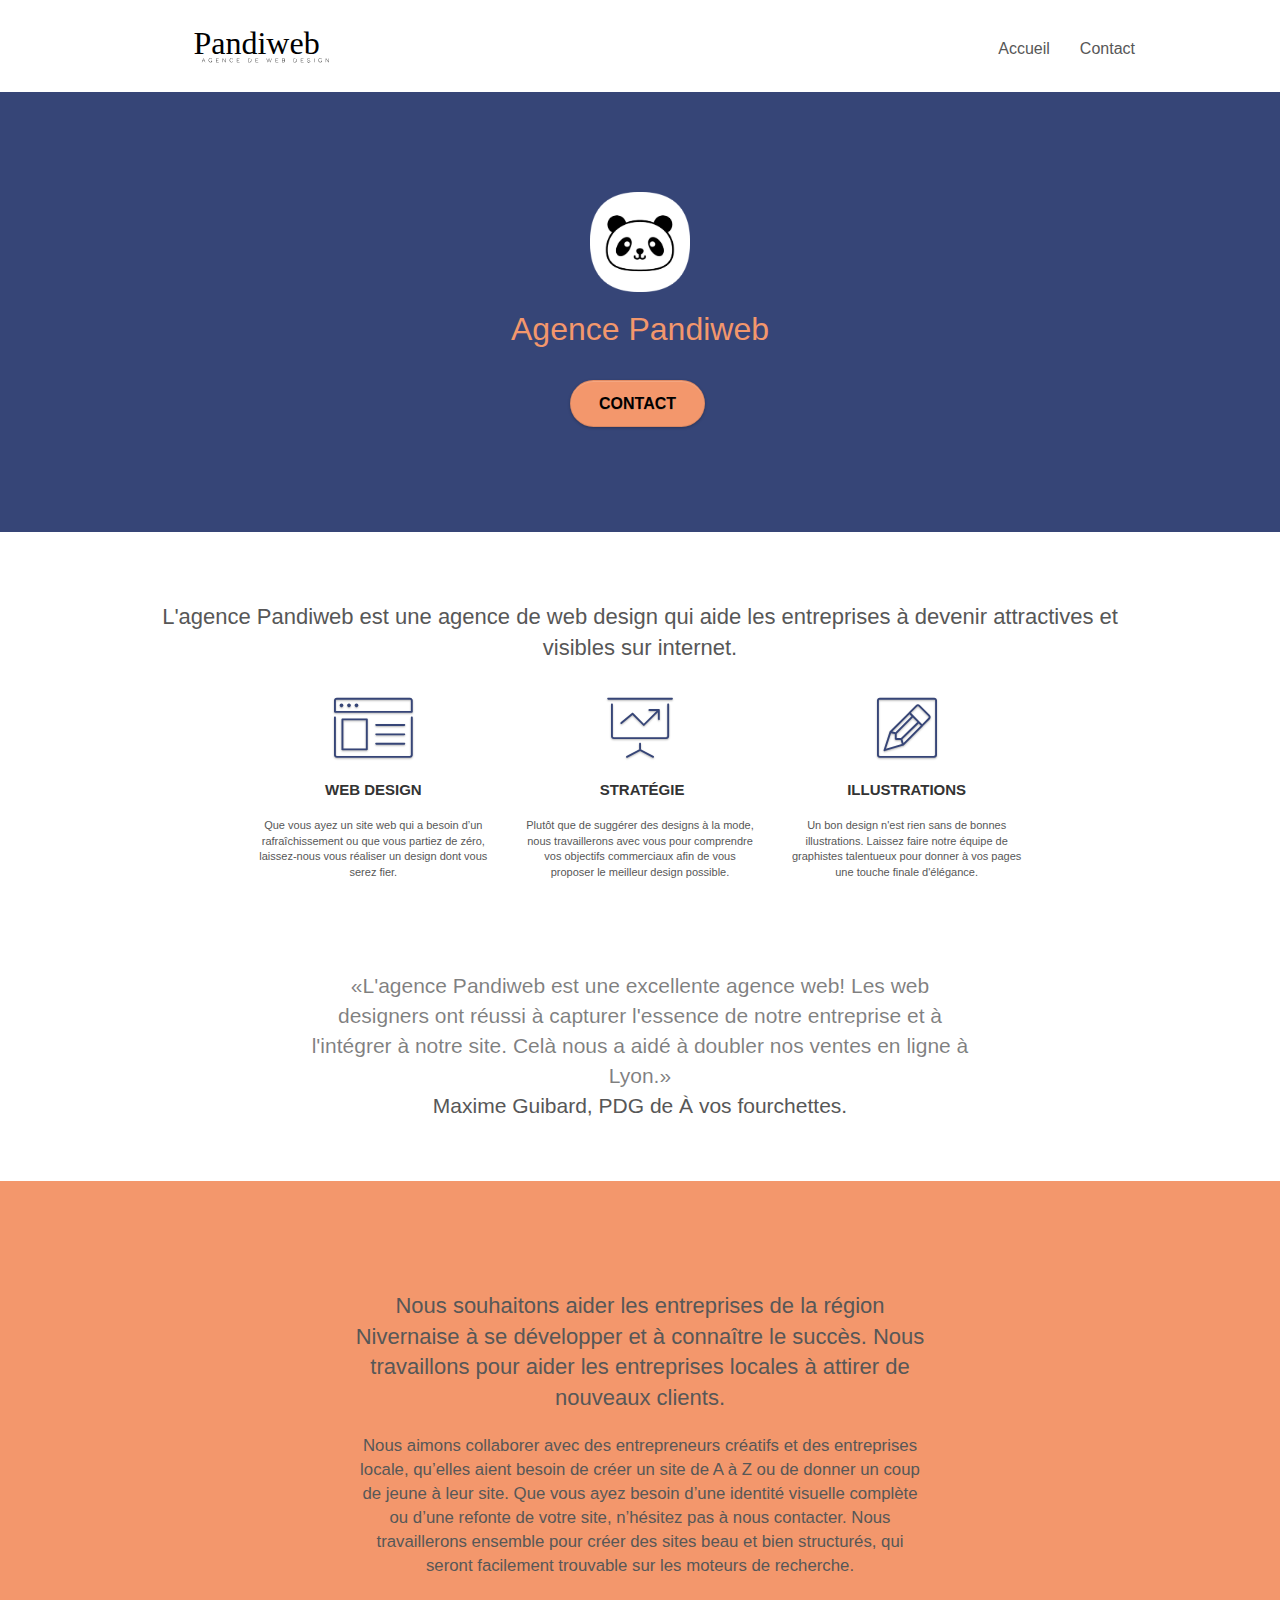
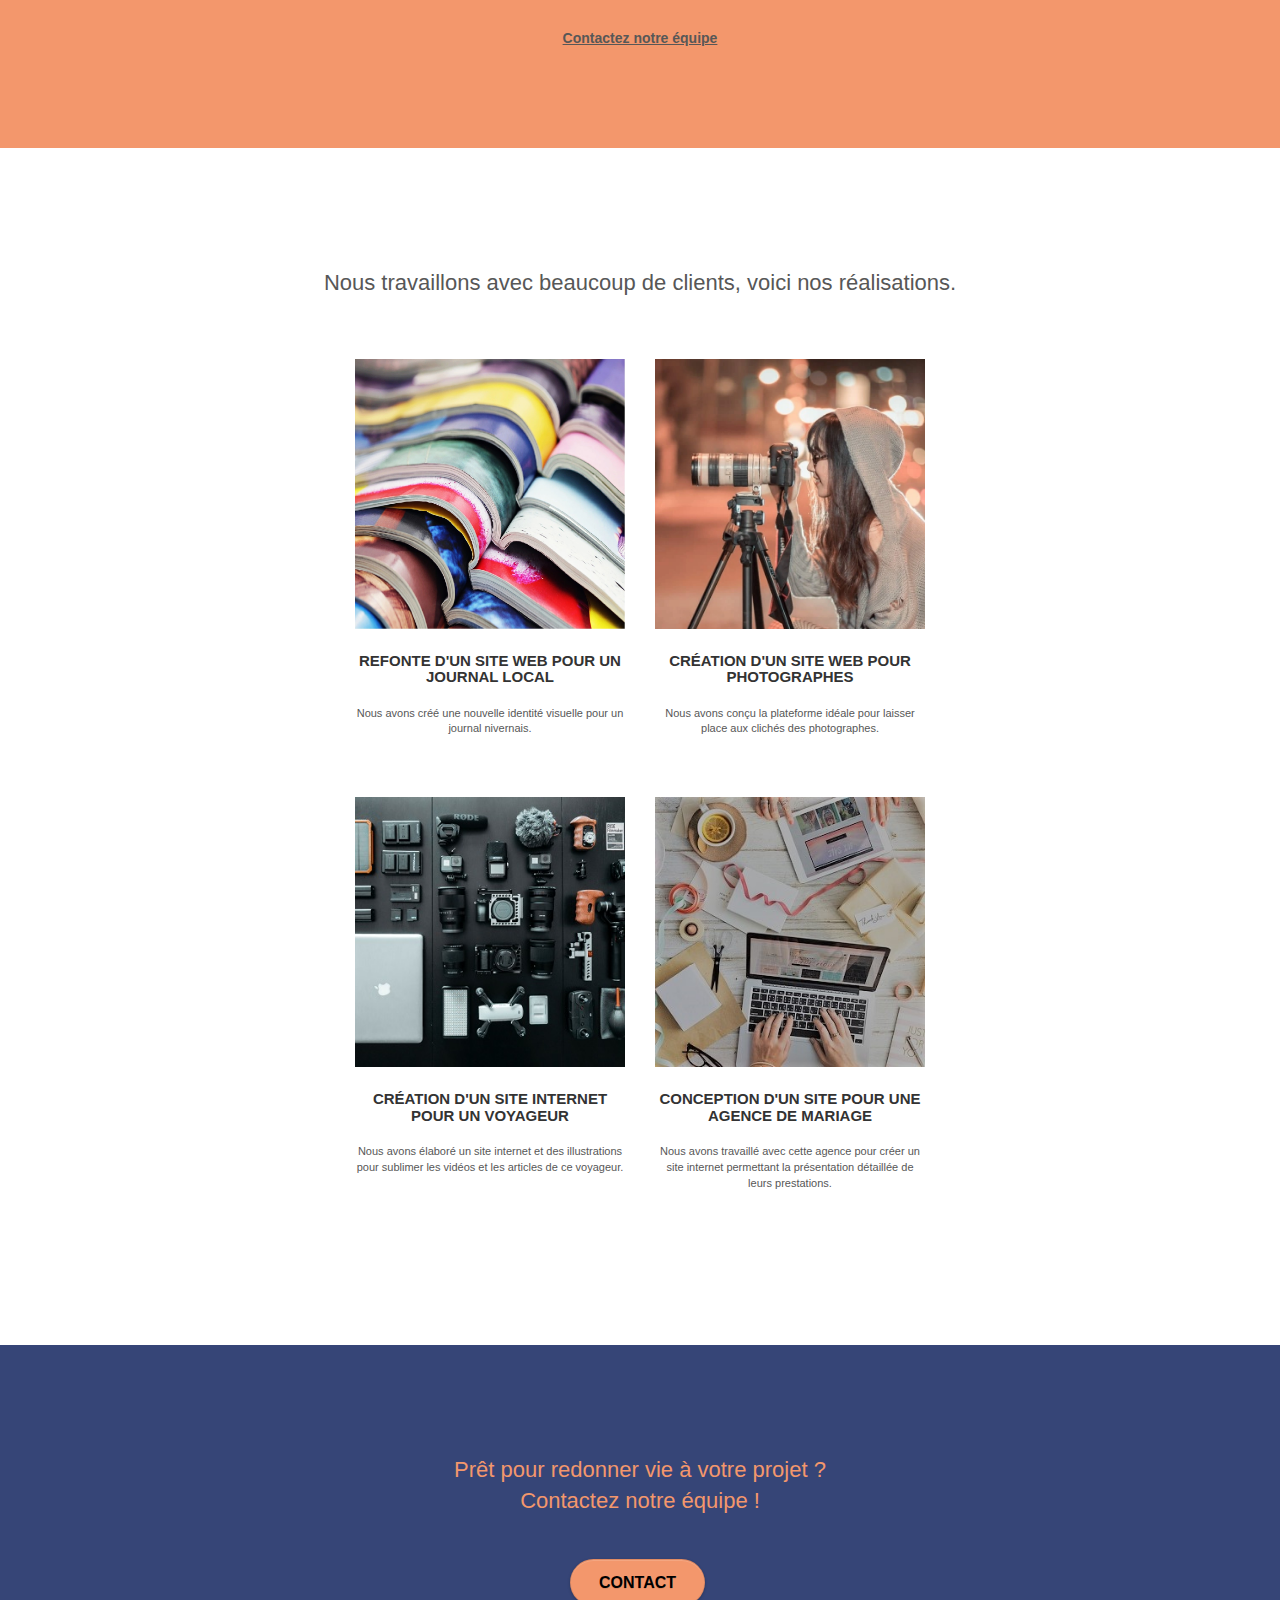
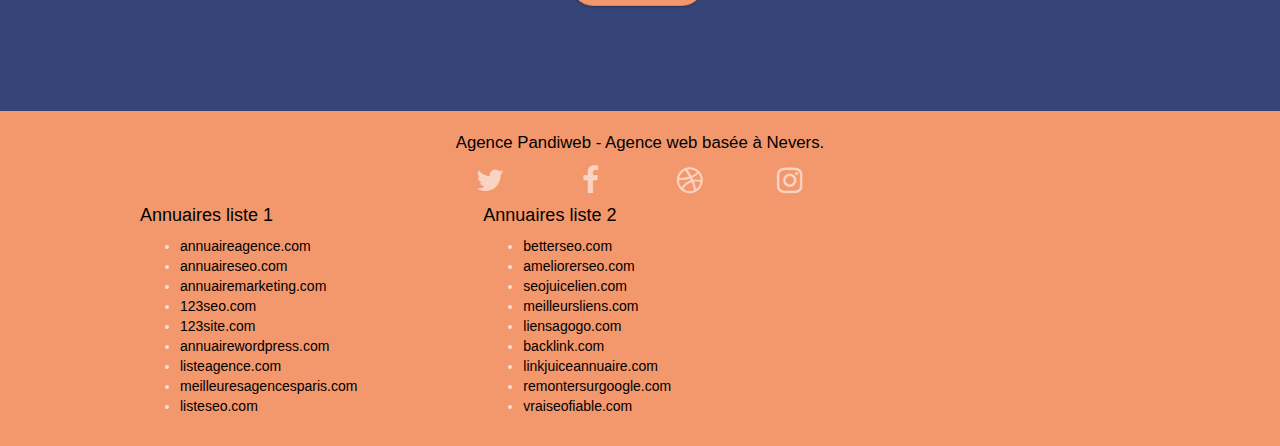
==== commit d4310f12: "contrastes" ====
--- a/index.html
+++ b/index.html
@@ -31,7 +31,7 @@
 			<div class="collapse navbar-collapse navbar-1 special-dropdown-nav">
 				<ul class="site-navigation nav navbar-nav">
 					<li><a href="index.html">Accueil</a></li>
-					<li><a href="page2.html">Contact</a></li>
+					<li><a href="contact.html">Contact</a></li>
 				</ul>
 			</div>
 		</nav>
@@ -98,8 +98,8 @@
 		</div>
 		<div class="row voffset-lg voffset">
 			<div class="col-xs-12 col-md-8 col-md-offset-2 text-center">
-				<q>L'agence Pandiweb est une excellente agence web! Les web designers ont réussi à capturer l'essence de notre entreprise et à l'intégrer à notre site. Celà nous a aidé à doubler nos ventes en ligne à Lyon.</q>
-				<p>Maxime Guibard, PDG de À vos fourchettes.</p>
+				<q class="citation">L'agence Pandiweb est une excellente agence web! Les web designers ont réussi à capturer l'essence de notre entreprise et à l'intégrer à notre site. Celà nous a aidé à doubler nos ventes en ligne à Lyon.</q>
+				<p class="citation">Maxime Guibard, PDG de À vos fourchettes.</p>
 			</div>
 		</div>
 	</div>
@@ -109,18 +109,19 @@
 <!-- bloc-3-what-i-do -->
 <div class="bloc tc-white bgc-atomic-tangerine bg-presentation d-bloc bloc-bg-texture texture-paper b-parallax" id="bloc-3-what-i-do">
 	<div class="container bloc-lg">
-		<div class="row tight-width-whitespace black-background">
+		<div class="row tight-width-whitespace white-background">
 			<div class="col-sm-12">
 				<h2 class="mg-md text-center ">Nous souhaitons aider les entreprises de la région Nivernaise 
 					à se développer et à connaître le succès. Nous travaillons pour aider les entreprises locales à 
 					attirer de nouveaux clients.<br></h2>
-				<div class="text-center white">
-					Nous aimons collaborer avec des entredivreneurs créatifs et des entreprises locale, 
+				<div class="text-center black">
+					<p class="text-center black presentation">Nous aimons collaborer avec des entrepreneurs créatifs et des entreprises locale, 
 					qu’elles aient besoin de créer un site de A à Z ou de donner un coup de jeune à leur site. 
 					Que vous ayez besoin d’une identité visuelle complète ou d’une refonte de votre site, 
 					n’hésitez pas à nous contacter. Nous travaillerons ensemble pour créer des sites beau et bien 
-					structurés, qui seront facilement trouvable sur les moteurs de recherche.<br><br>
-					<a class="ltc-white bold-link" href="contact.html">Contactez notre équipe</a><br>
+					structurés, qui seront facilement trouvable sur les moteurs de recherche.</p>
+					<br><br>
+					<a class="ltc-black bold-link" href="contact.html">Contactez notre équipe</a><br>
 				</div>
 			</div>
 		</div>
@@ -178,9 +179,9 @@
 	<div class="container bloc-lg">
 		<div class="row">
 			<h2 class="mg-md text-center tc-white">Prêt pour redonner vie à votre projet ?<br>Contactez notre équipe !</h2>
-			<div class="col-sm-12 text-center">
-				<a href="page2.html" class="btn btn-atomic-tangerine btn-clean btn-rd btn-lg cta-hero">Contact</a>
-			</div>
+			<div class="text-center">
+					<a href="contact.html" class="btn btn-lg btn-clean btn-rd cta-hero btn-atomic-tangerine" id="cta-hero">Contact</a>
+				</div>
 		</div>
 	</div>
 </div>
@@ -191,13 +192,13 @@
 	<div class="container bloc-sm">
 		<div class="row">
 			<div class="col-sm-12">
-				<p class="text-center white">
+				<p class="text-center black" id="agence">
 					Agence Pandiweb - Agence web basée à Nevers.<br>
 				</p>
 				<div class="row row-no-gutters social">
 					<div class="col-sm-3">
 						<div class="text-center">
-							<a class="social" href="index.html"><span class="fa fa-twitter icon-md"></span></a>
+							<a class="social" href="index.html"><span class="fa fa-twitter icon-md" id="x"></span></a>
 						</div>
 					</div>
 					<div class="col-sm-3">
@@ -215,7 +216,6 @@
 							<a class="social" href="index.html"><span class="fa fa-instagram icon-md"></span></a>
 						</div>
 					</div>
-					<div class="keywords" style="color:#F3976C;">Agence web à paris, stratégie web, web design, illustrations, design de site web, site web, web, internet, site internet, site</div>
 				</div>
 				<div class="row">
 					<div class="col-sm-4">
--- a/assets/css/style.css
+++ b/assets/css/style.css
@@ -848,13 +848,13 @@
     }
 }
 
-@media only screen and (min-device-width: 768px) and (max-device-width: 1024px) and (orientation: landscape) {
+@media only screen and (min-width: 768px) and (max-width: 1024px) and (orientation: landscape) {
     .b-parallax {
         background-attachment: scroll;
     }
 }
 
-@media only screen and (min-device-width: 1024px) and (max-device-width: 1366px) and (-webkit-min-device-pixel-ratio: 1.5) {
+@media only screen and (min-width: 1024px) and (max-width: 1366px) and (-webkit-min-device-pixel-ratio: 1.5) {
     .b-parallax {
         background-attachment: scroll;
     }
@@ -872,10 +872,10 @@
         overflow-x: hidden;
         position: relative;
     }
-    .bloc {
+    /*.bloc {
         padding-left: constant(safe-area-inset-left);
-        padding-right: constant(safe-area-inset-right);
-    }
+        padding-right: constant(safe-area-inset-right); Propriétés erronées
+    }*/
     .bloc-group,
     .bloc-group .bloc {
         display: block;
@@ -884,8 +884,8 @@
     .bloc-fill-screen .fill-bloc-top-edge,
     .bloc-fill-screen .fill-bloc-bottom-edge {
         padding: 0 20px;
-        padding-left: constant(safe-area-inset-left);
-        padding-right: constant(safe-area-inset-right);
+        /*padding-left: constant(safe-area-inset-left);Propriétés erronées
+        padding-right: constant(safe-area-inset-right);*/
     }
 }
 
@@ -1039,4 +1039,17 @@
     .bloc-mob-center-text {
         text-align: center;
     }
-}+}
+
+
+.citation {
+    font-size: 1.5em;
+}
+.presentation, #agence, #agence2, #parlons, #ouvert {
+    font-size: 1.2em;
+}
+.col-sm-4 ul li a, #agence, #agence2, h4, #envoi, #cta-hero, #contact {
+    color: #000000!important;
+}
+
+/*contraster les icones réseaux sociaux*/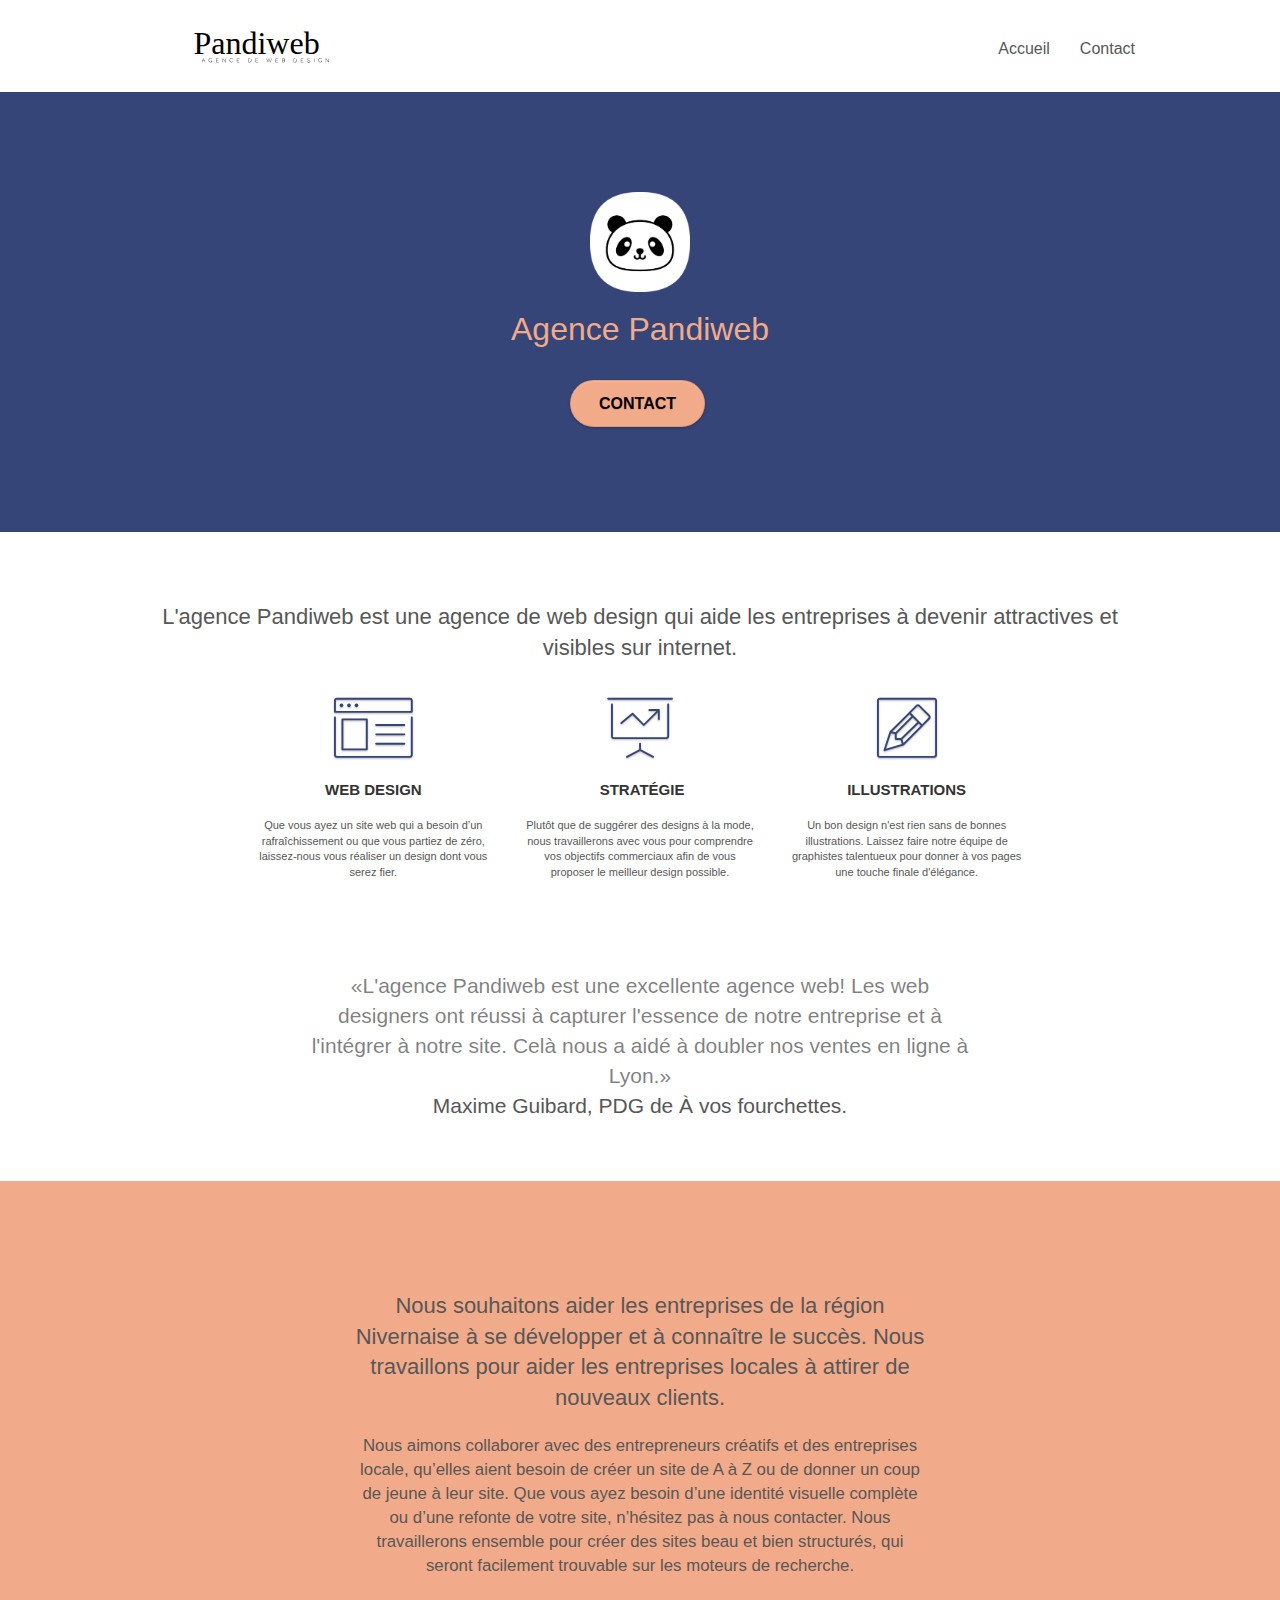
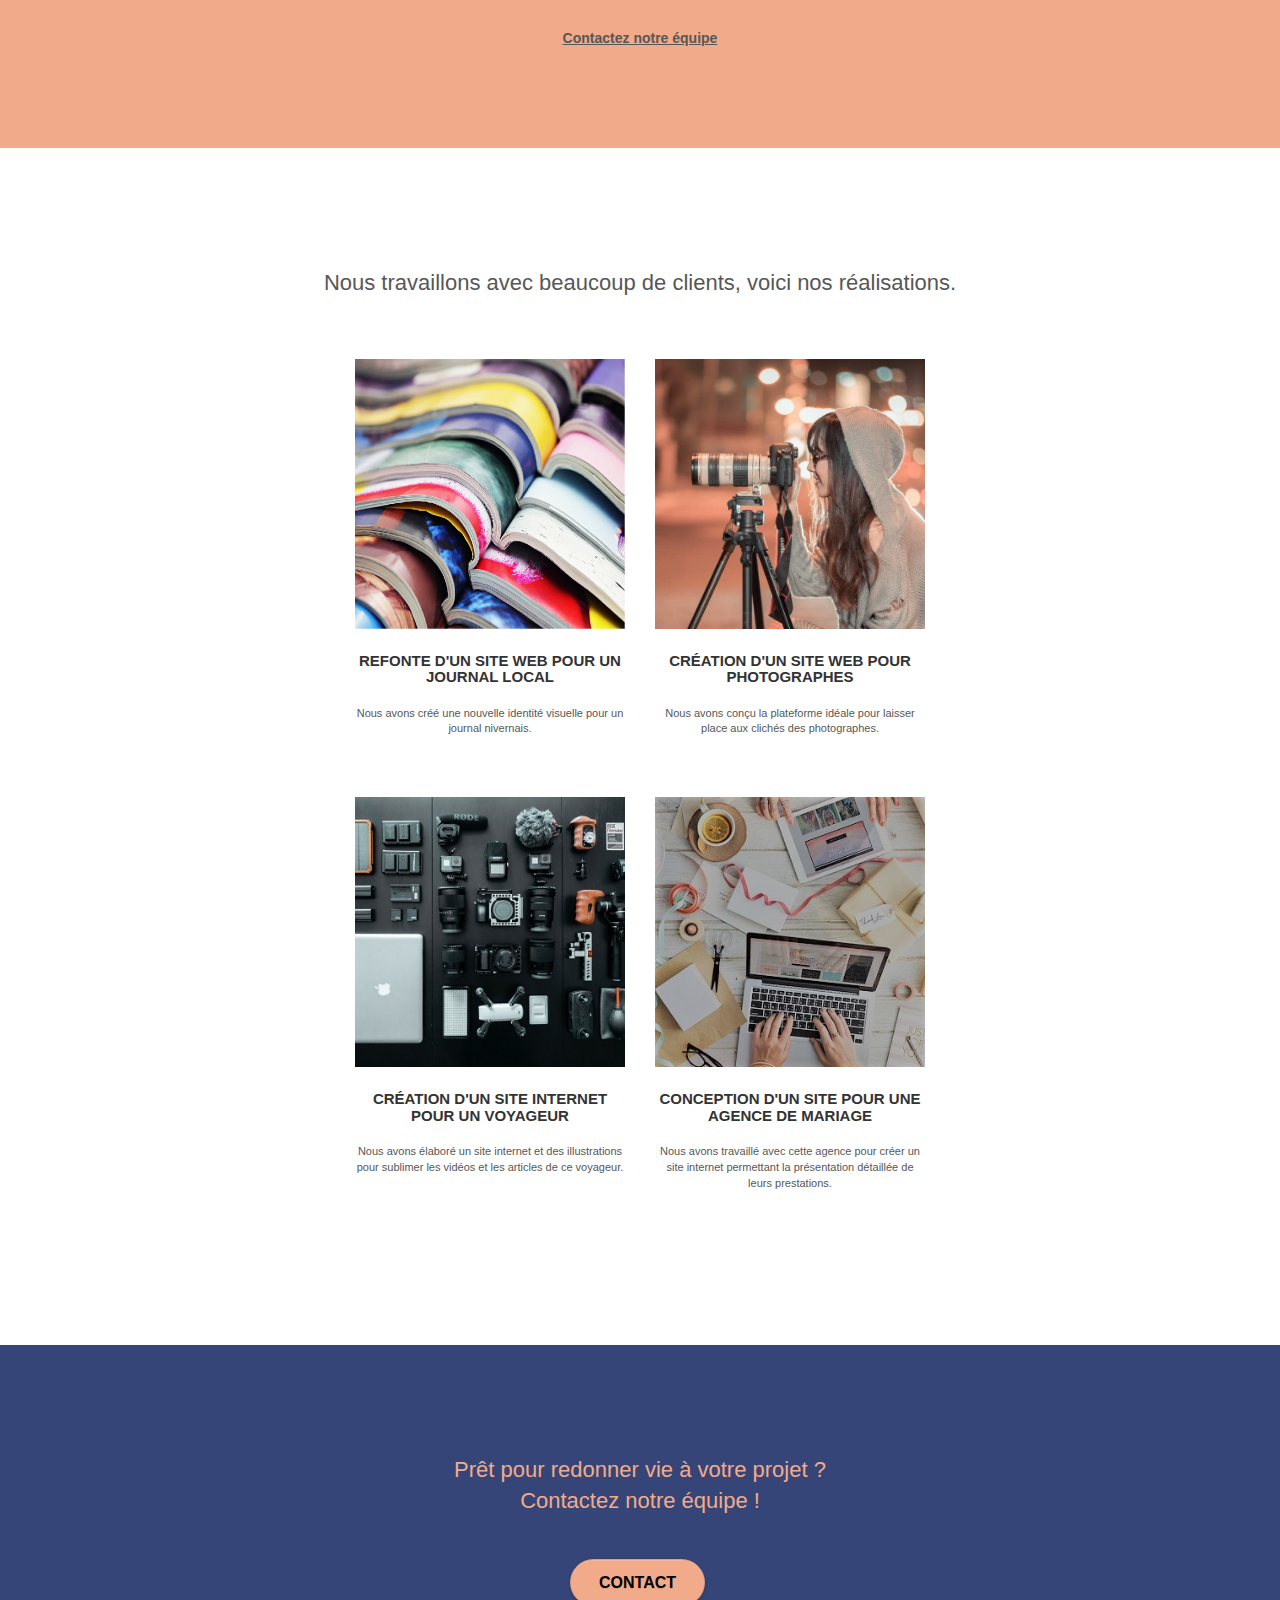
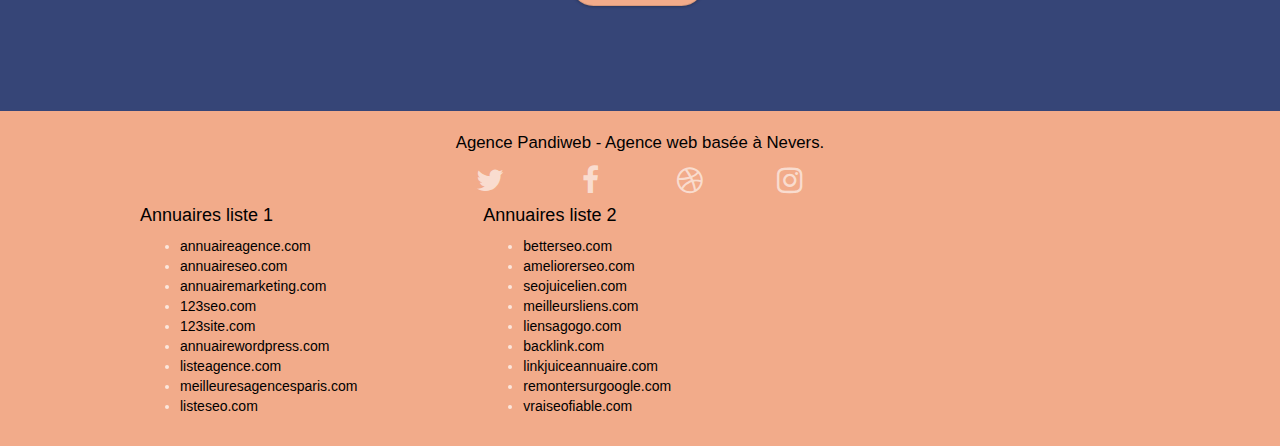
==== commit 4e1e341b: "contraste orange" ====
--- a/index.html
+++ b/index.html
@@ -47,7 +47,7 @@
 				<img src="assets/img/logo.webp" class="center-block image-resize-mode" width="100" alt="Logo Agence Pandiweb">
 				<h1 class="text-center hero-bloc-text tc-white ">Agence Pandiweb</h1>
 				<div class="text-center">
-					<a href="contact.html" class="btn btn-lg btn-clean btn-rd cta-hero btn-atomic-tangerine" id="cta-hero">Contact</a>
+					<a href="contact.html" class="btn btn-lg btn-clean btn-rd cta-hero btn-atomic-tangerine" id="cta-hero2">Contact</a>
 				</div>
 			</div>
 		</div>
--- a/assets/css/style.css
+++ b/assets/css/style.css
@@ -771,15 +771,15 @@
 }
 
 .bgc-atomic-tangerine {
-    background-color: #F3976C;
+    background-color: #f2ab8a;
 }
 
 .tc-white {
-    color: #F3976C!important;
+    color: #f2ab8a!important;
 }
 
 .btn-atomic-tangerine {
-    background: #F3976C;
+    background: #f2ab8a;
     color: #FFFFFF!important;
 }
 
@@ -797,7 +797,7 @@
 }
 
 .ltc-atomic-tangerine {
-    color: #F3976C!important;
+    color: #f2ab8a!important;
 }
 
 .ltc-atomic-tangerine:hover {
@@ -1048,7 +1048,7 @@
 .presentation, #agence, #agence2, #parlons, #ouvert {
     font-size: 1.2em;
 }
-.col-sm-4 ul li a, #agence, #agence2, h4, #envoi, #cta-hero, #contact {
+.col-sm-4 ul li a, #agence, #agence2, h4, #envoi, #cta-hero, #cta-hero2, #contact {
     color: #000000!important;
 }
 
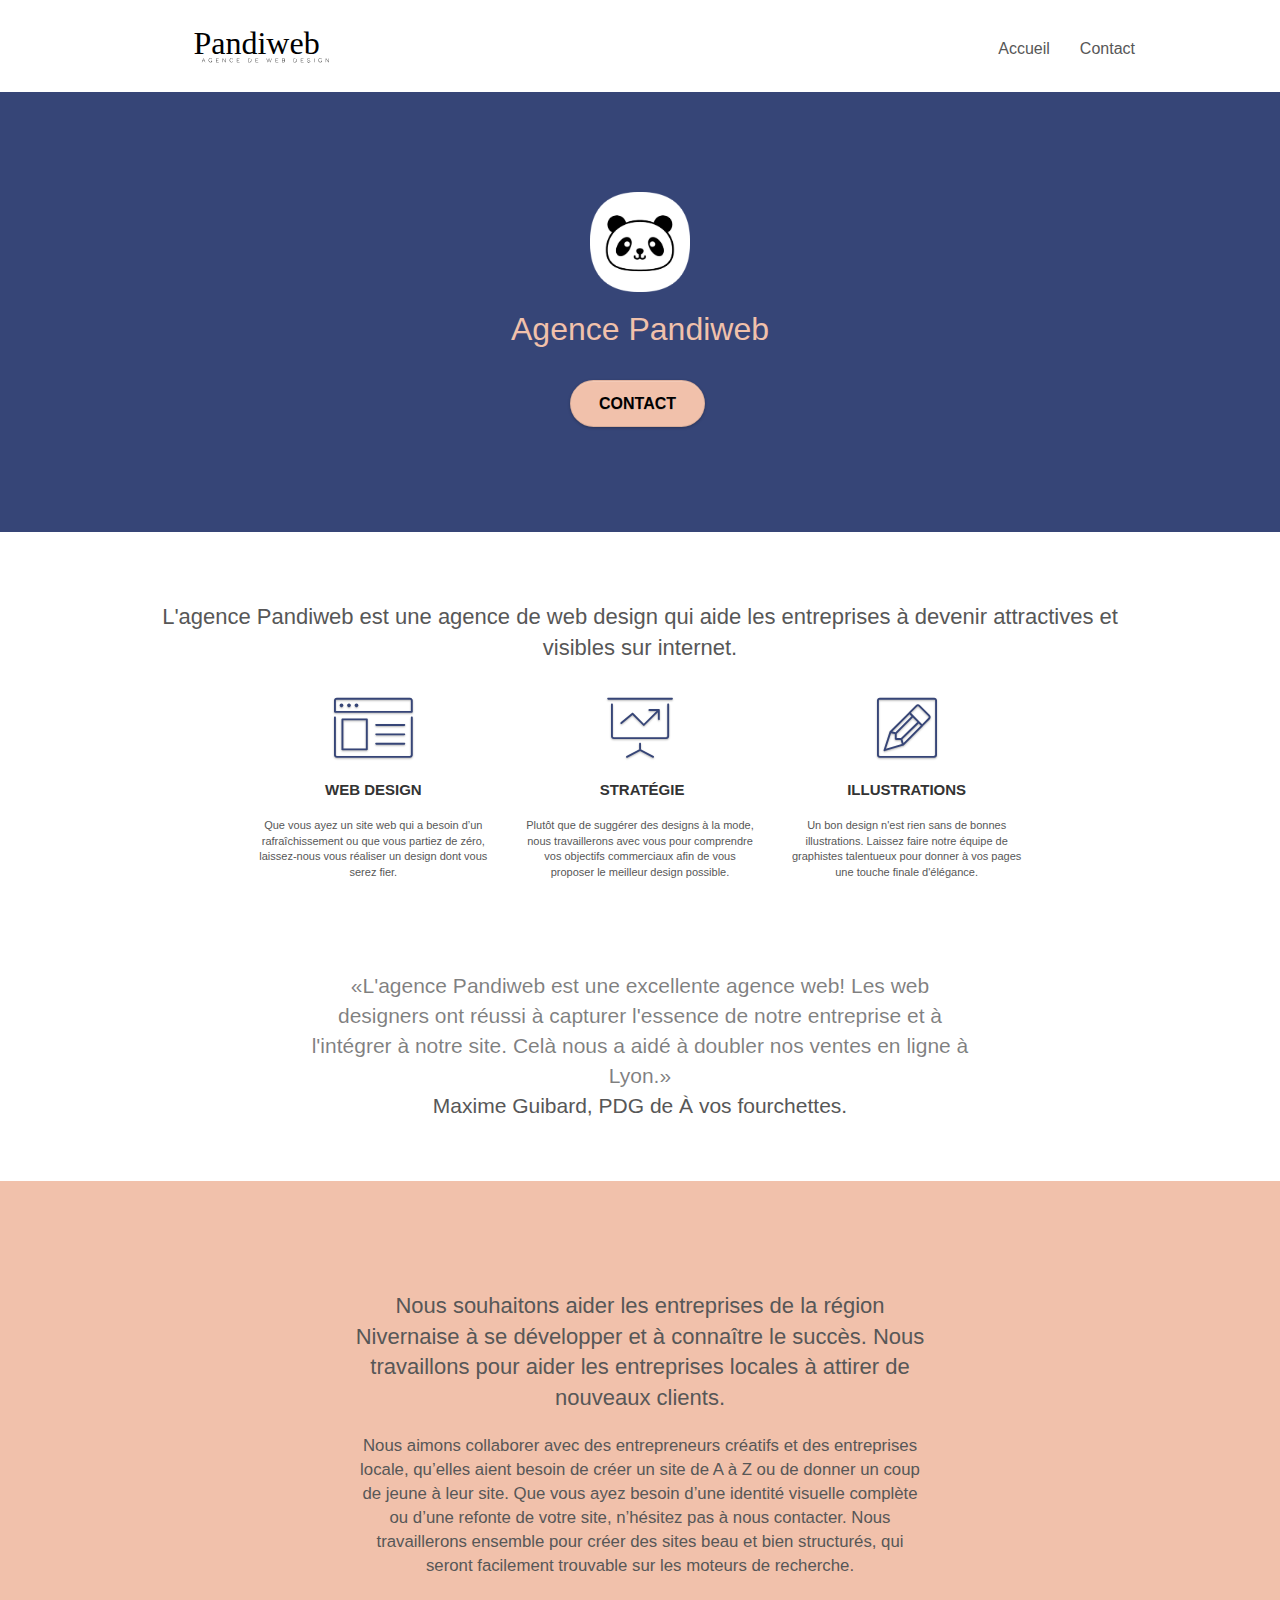
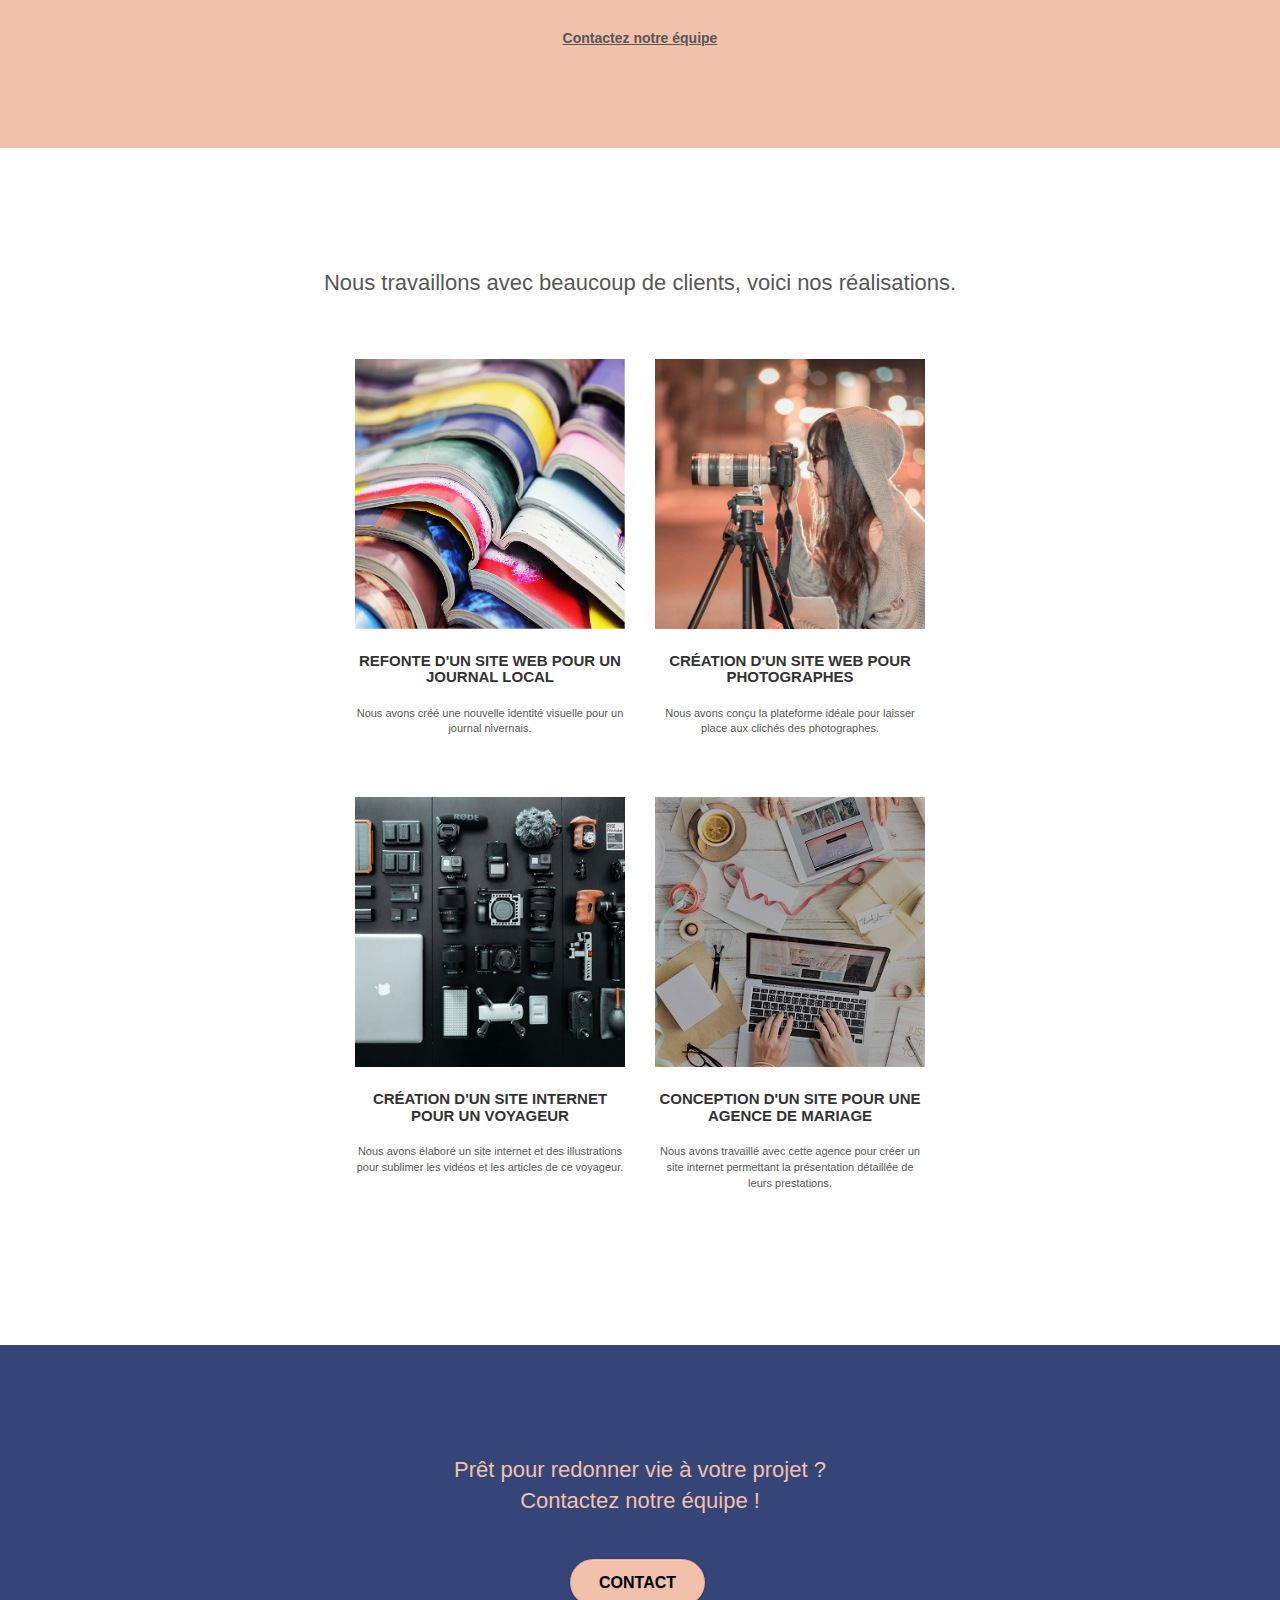
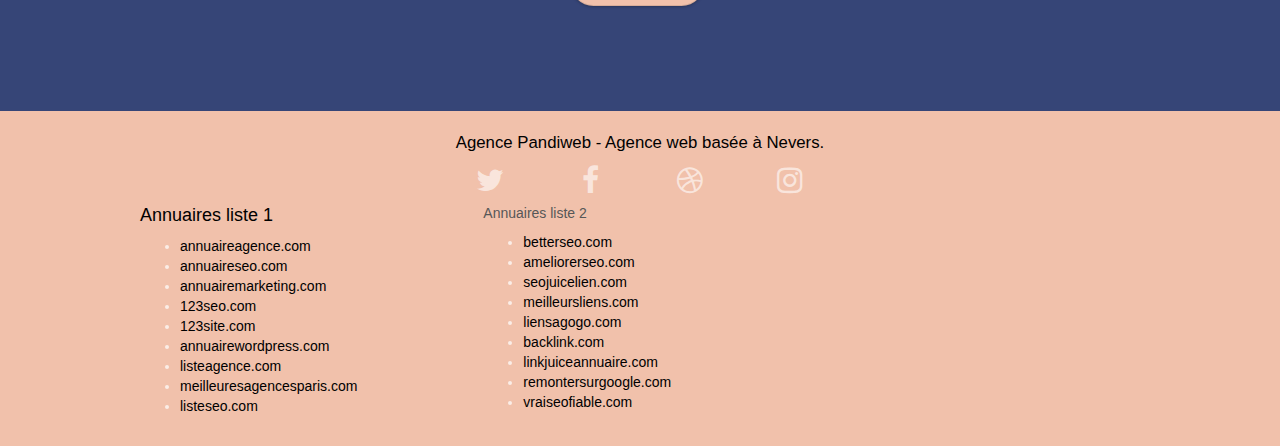
==== commit 333a75b6: "accessibilite reseaux aria" ====
--- a/index.html
+++ b/index.html
@@ -198,22 +198,22 @@
 				<div class="row row-no-gutters social">
 					<div class="col-sm-3">
 						<div class="text-center">
-							<a class="social" href="index.html"><span class="fa fa-twitter icon-md" id="x"></span></a>
-						</div>
-					</div>
-					<div class="col-sm-3">
-						<div class="text-center">
-							<a class="social" href="index.html"><span class="fa fa-facebook icon-md"></span></a>
-						</div>
-					</div>
-					<div class="col-sm-3">
-						<div class="text-center">
-							<a class="social" href="index.html"><span class="fa fa-dribbble icon-md"></span></a>
-						</div>
-					</div>
-					<div class="col-sm-3">
-						<div class="text-center">
-							<a class="social" href="index.html"><span class="fa fa-instagram icon-md"></span></a>
+							<a class="social" href="https://twitter.com/pandiheberge?lang=fr" aria-label="lien vers twitter"><span class="fa fa-twitter icon-md" id="x"></span></a>
+						</div>
+					</div>
+					<div class="col-sm-3">
+						<div class="text-center">
+							<a class="social" href="https://www.facebook.com/pandiwebipandiheberge/" aria-label="lien vers facebook"><span class="fa fa-facebook icon-md"></span></a>
+						</div>
+					</div>
+					<div class="col-sm-3">
+						<div class="text-center">
+							<a class="social" href="https://dribbble.com/pandiweb" aria-label="lien vers dribbble"><span class="fa fa-dribbble icon-md"></span></a>
+						</div>
+					</div>
+					<div class="col-sm-3">
+						<div class="text-center">
+							<a class="social" href="https://www.instagram.com/agence_pandiweb/" aria-label="lien vers instagram"><span class="fa fa-instagram icon-md"></span></a>
 						</div>
 					</div>
 				</div>
@@ -233,7 +233,7 @@
 						</ul>
 					</div>
 					<div class="col-sm-4">
-						<h4>Annuaires liste 2</h4>
+						<h5>Annuaires liste 2</h5>
 						<ul>
 							<li><a href="betterseo.com">betterseo.com</a></li>
 							<li><a href="ameliorerseo.com">ameliorerseo.com</a></li>
--- a/assets/css/style.css
+++ b/assets/css/style.css
@@ -771,20 +771,20 @@
 }
 
 .bgc-atomic-tangerine {
-    background-color: #f2ab8a;
+    background-color: #f1c1ab;
 }
 
 .tc-white {
-    color: #f2ab8a!important;
+    color: #f1c1ab!important;
 }
 
 .btn-atomic-tangerine {
-    background: #f2ab8a;
+    background: #f1c1ab;
     color: #FFFFFF!important;
 }
 
 .btn-atomic-tangerine:hover {
-    background: #c27956!important;
+    background: #f1c1ab!important;
     color: #FFFFFF!important;
 }
 
@@ -797,11 +797,11 @@
 }
 
 .ltc-atomic-tangerine {
-    color: #f2ab8a!important;
+    color: #f1c1ab!important;
 }
 
 .ltc-atomic-tangerine:hover {
-    color: #c27956!important;
+    color: #f1c1ab!important;
 }
 
 .icon-dark-slate-blue {
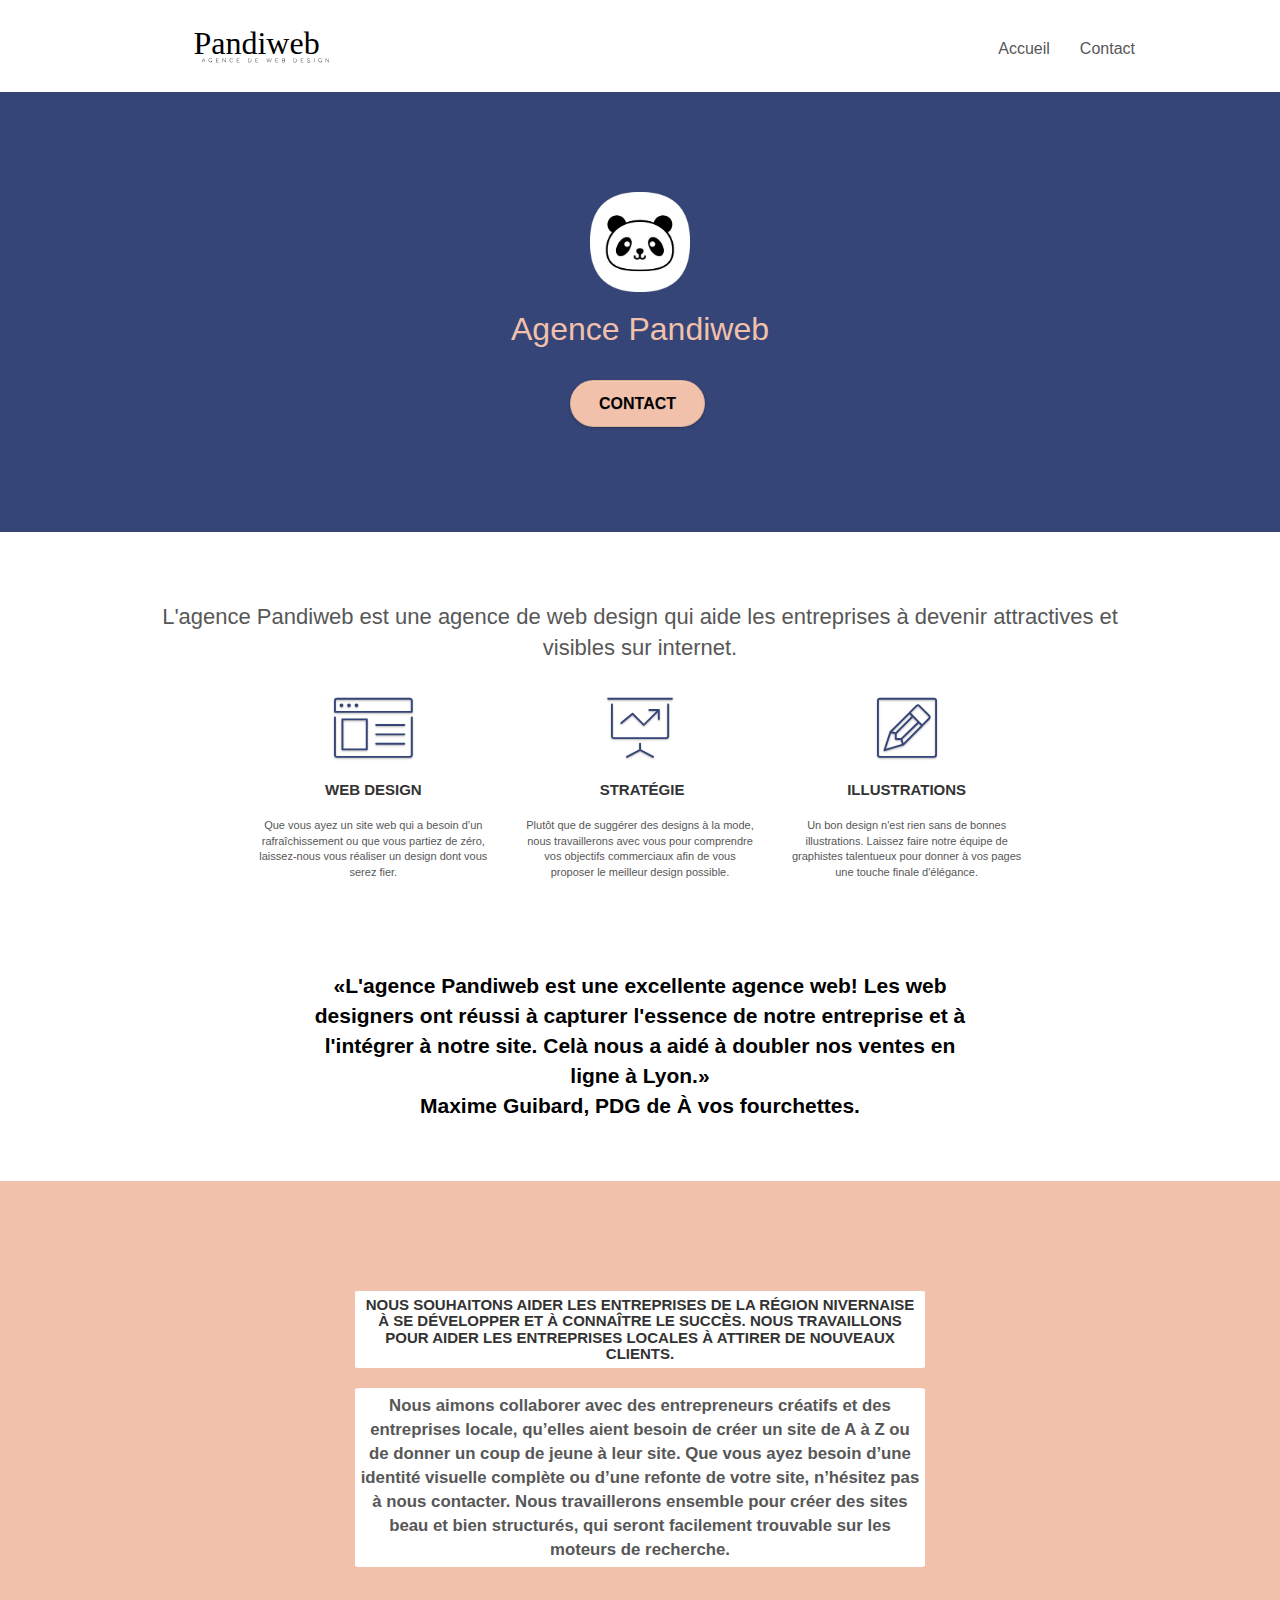
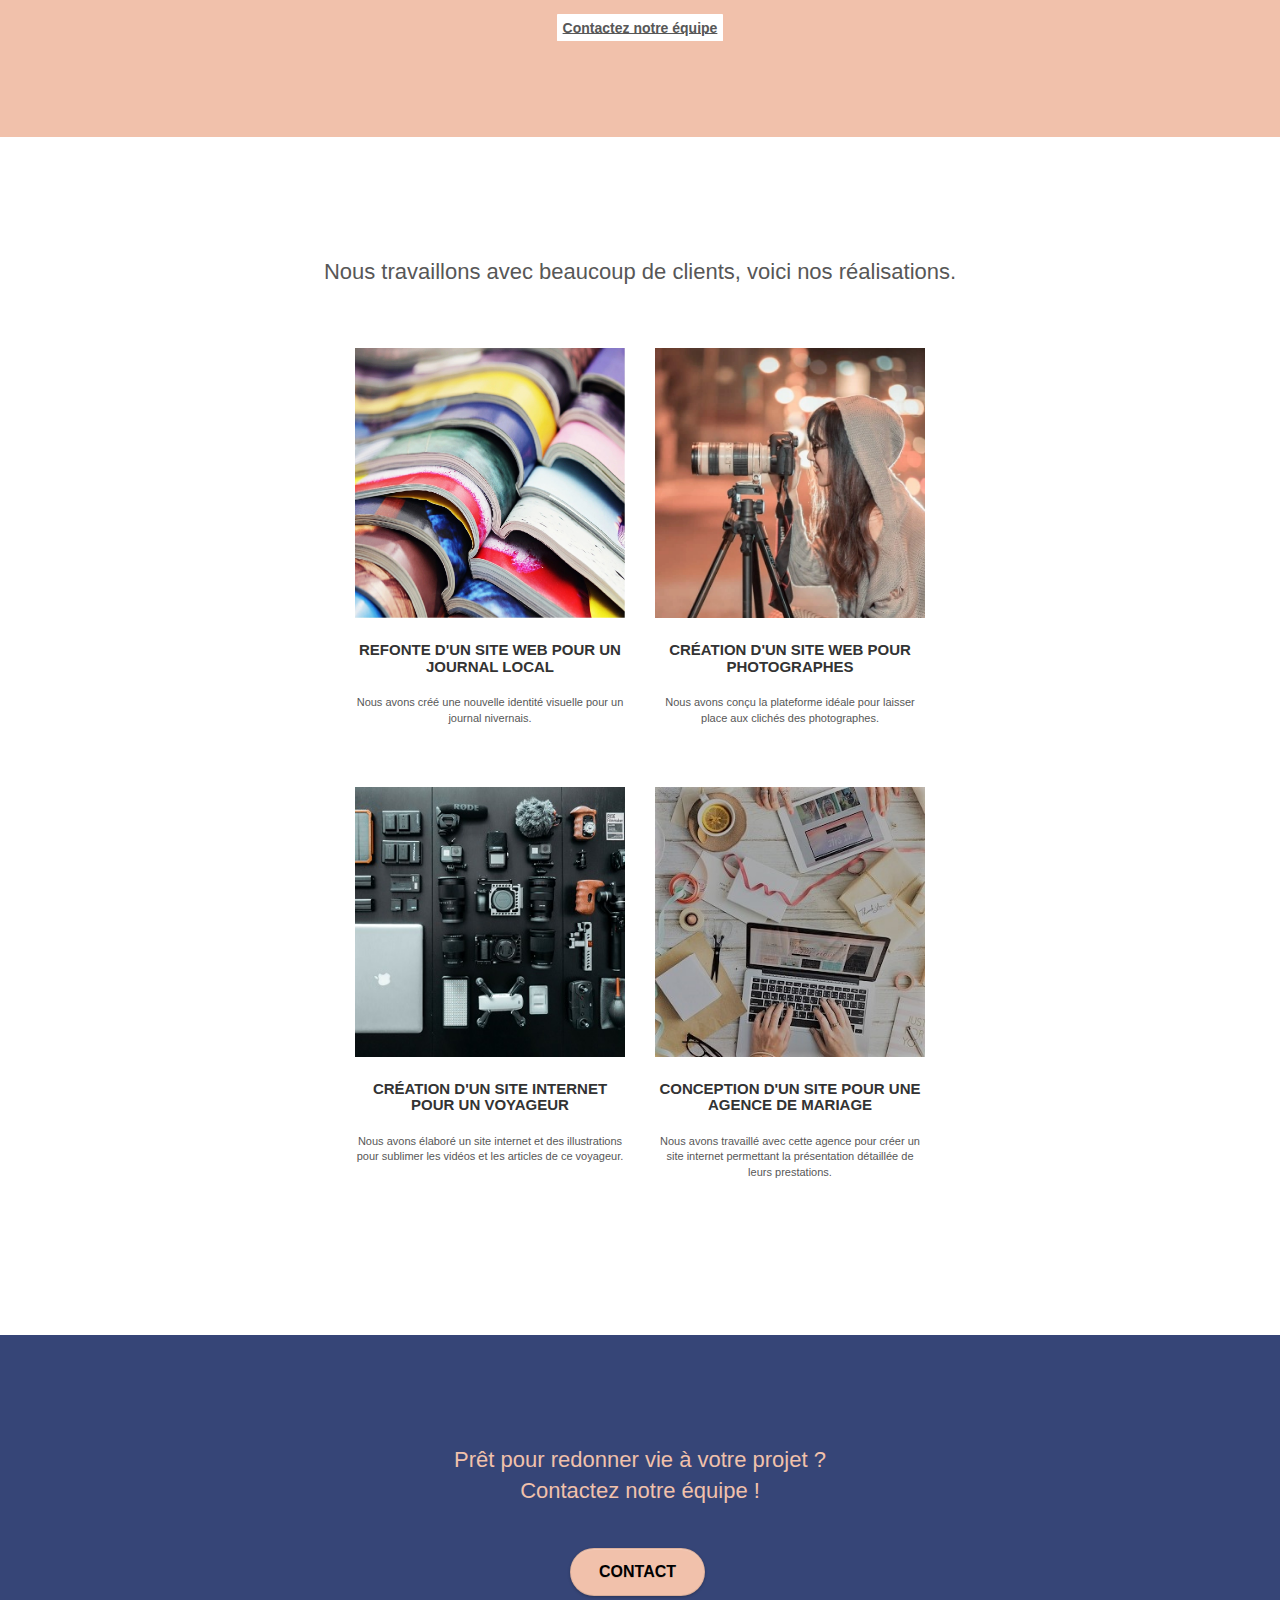
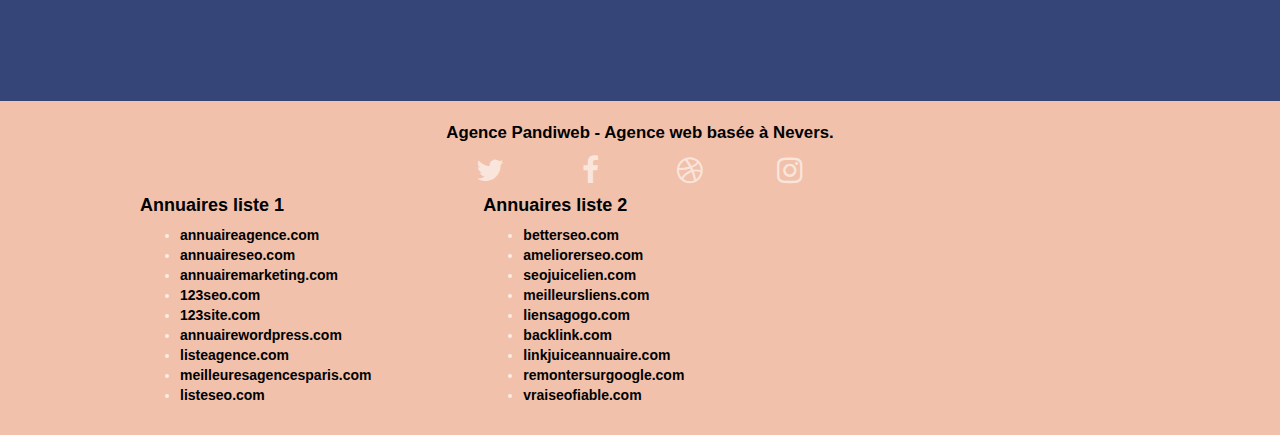
==== commit 2041c21e: "contrastes orange v2" ====
--- a/index.html
+++ b/index.html
@@ -111,17 +111,17 @@
 	<div class="container bloc-lg">
 		<div class="row tight-width-whitespace white-background">
 			<div class="col-sm-12">
-				<h2 class="mg-md text-center ">Nous souhaitons aider les entreprises de la région Nivernaise 
+				<h3 class="mg-md text-center " id="w1">Nous souhaitons aider les entreprises de la région Nivernaise 
 					à se développer et à connaître le succès. Nous travaillons pour aider les entreprises locales à 
-					attirer de nouveaux clients.<br></h2>
+					attirer de nouveaux clients.<br></h3>
 				<div class="text-center black">
-					<p class="text-center black presentation">Nous aimons collaborer avec des entrepreneurs créatifs et des entreprises locale, 
+					<p class="text-center black presentation" id="w2">Nous aimons collaborer avec des entrepreneurs créatifs et des entreprises locale, 
 					qu’elles aient besoin de créer un site de A à Z ou de donner un coup de jeune à leur site. 
 					Que vous ayez besoin d’une identité visuelle complète ou d’une refonte de votre site, 
 					n’hésitez pas à nous contacter. Nous travaillerons ensemble pour créer des sites beau et bien 
 					structurés, qui seront facilement trouvable sur les moteurs de recherche.</p>
 					<br><br>
-					<a class="ltc-black bold-link" href="contact.html">Contactez notre équipe</a><br>
+					<a class="ltc-black bold-link" href="contact.html" id="w3">Contactez notre équipe</a><br>
 				</div>
 			</div>
 		</div>
@@ -233,7 +233,7 @@
 						</ul>
 					</div>
 					<div class="col-sm-4">
-						<h5>Annuaires liste 2</h5>
+						<h4>Annuaires liste 2</h4>
 						<ul>
 							<li><a href="betterseo.com">betterseo.com</a></li>
 							<li><a href="ameliorerseo.com">ameliorerseo.com</a></li>
--- a/assets/css/style.css
+++ b/assets/css/style.css
@@ -1044,12 +1044,21 @@
 
 .citation {
     font-size: 1.5em;
+    font-weight: bold;
 }
 .presentation, #agence, #agence2, #parlons, #ouvert {
     font-size: 1.2em;
-}
-.col-sm-4 ul li a, #agence, #agence2, h4, #envoi, #cta-hero, #cta-hero2, #contact {
+    font-weight: bold;
+}
+.citation, .col-sm-4 ul li a, #agence, #agence2, h4, #envoi, #cta-hero, #cta-hero2, #contact {
     color: #000000!important;
-}
+    font-weight: bold;
+}
+#w1, #w2, #w3, #w4, #parlons {
+    background-color: #fff;
+    border-radius: 1%;
+    padding: 1%;
+}
+
 
 /*contraster les icones réseaux sociaux*/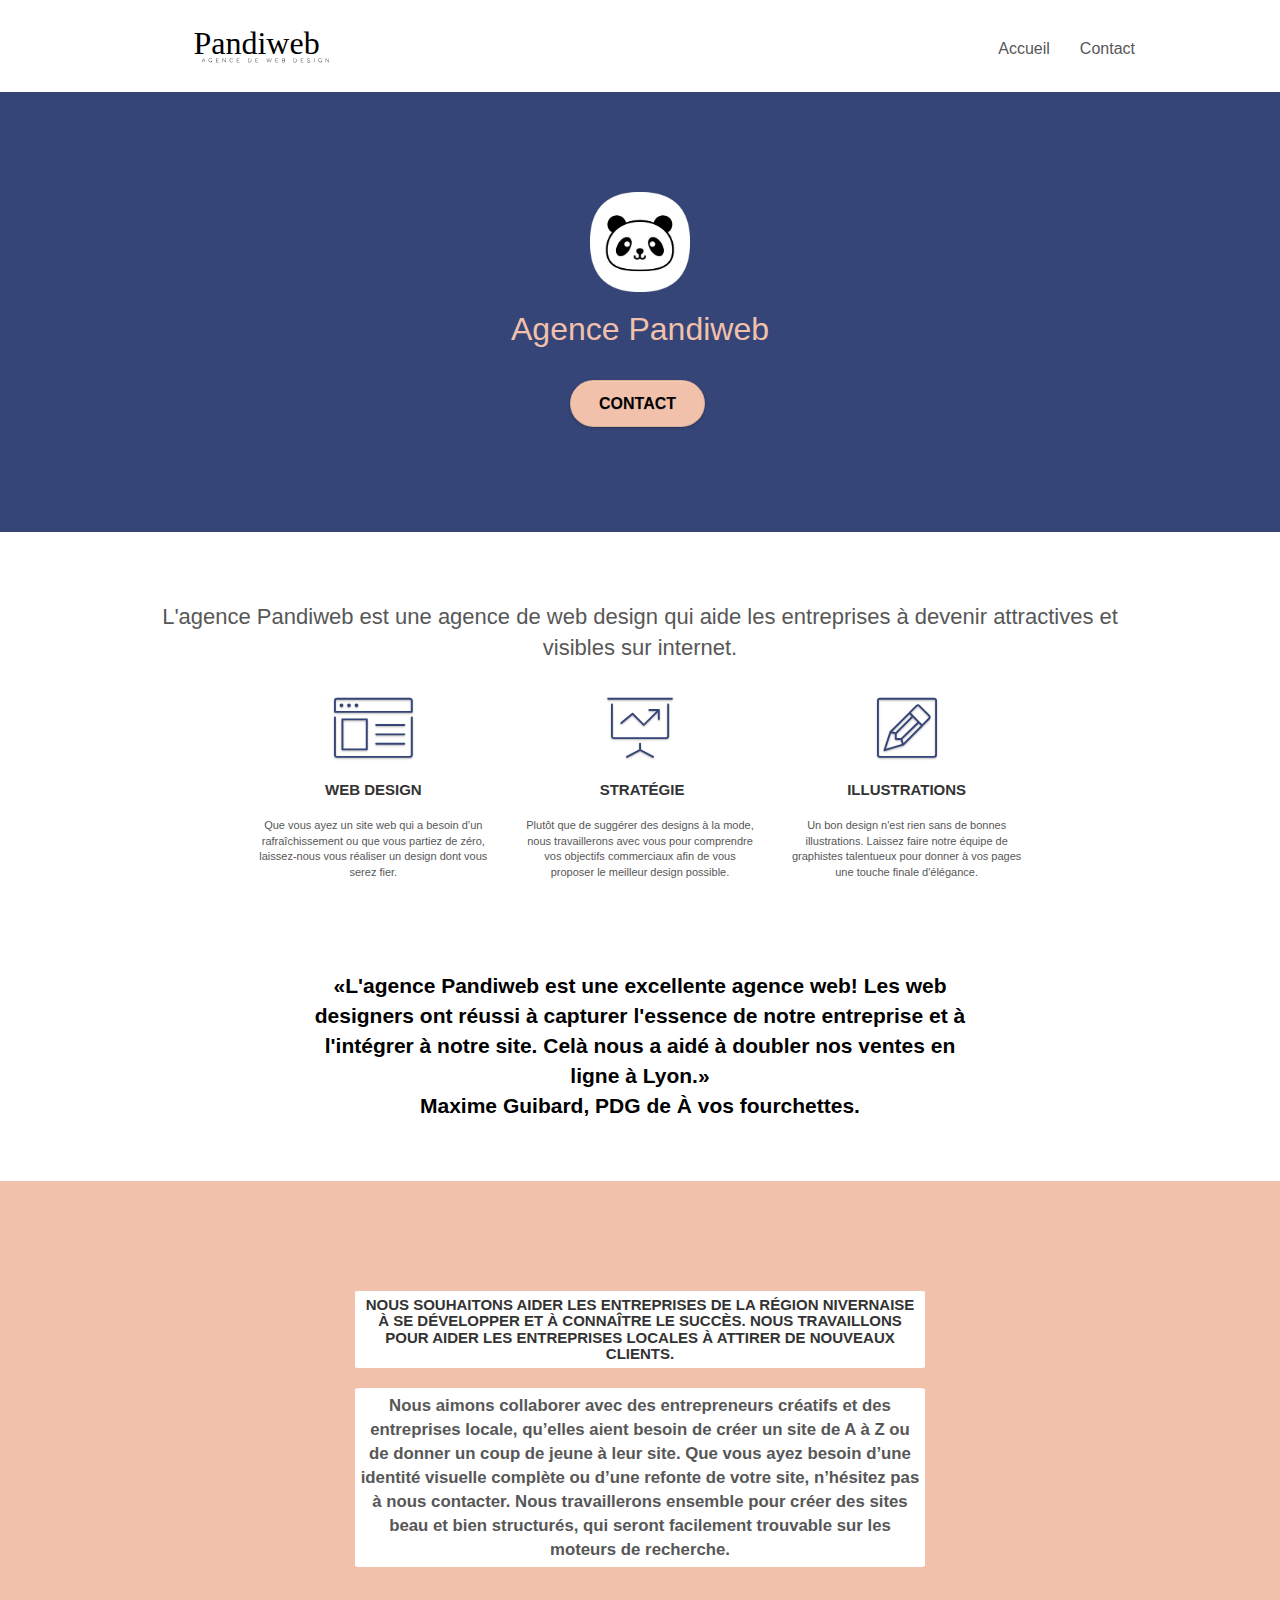
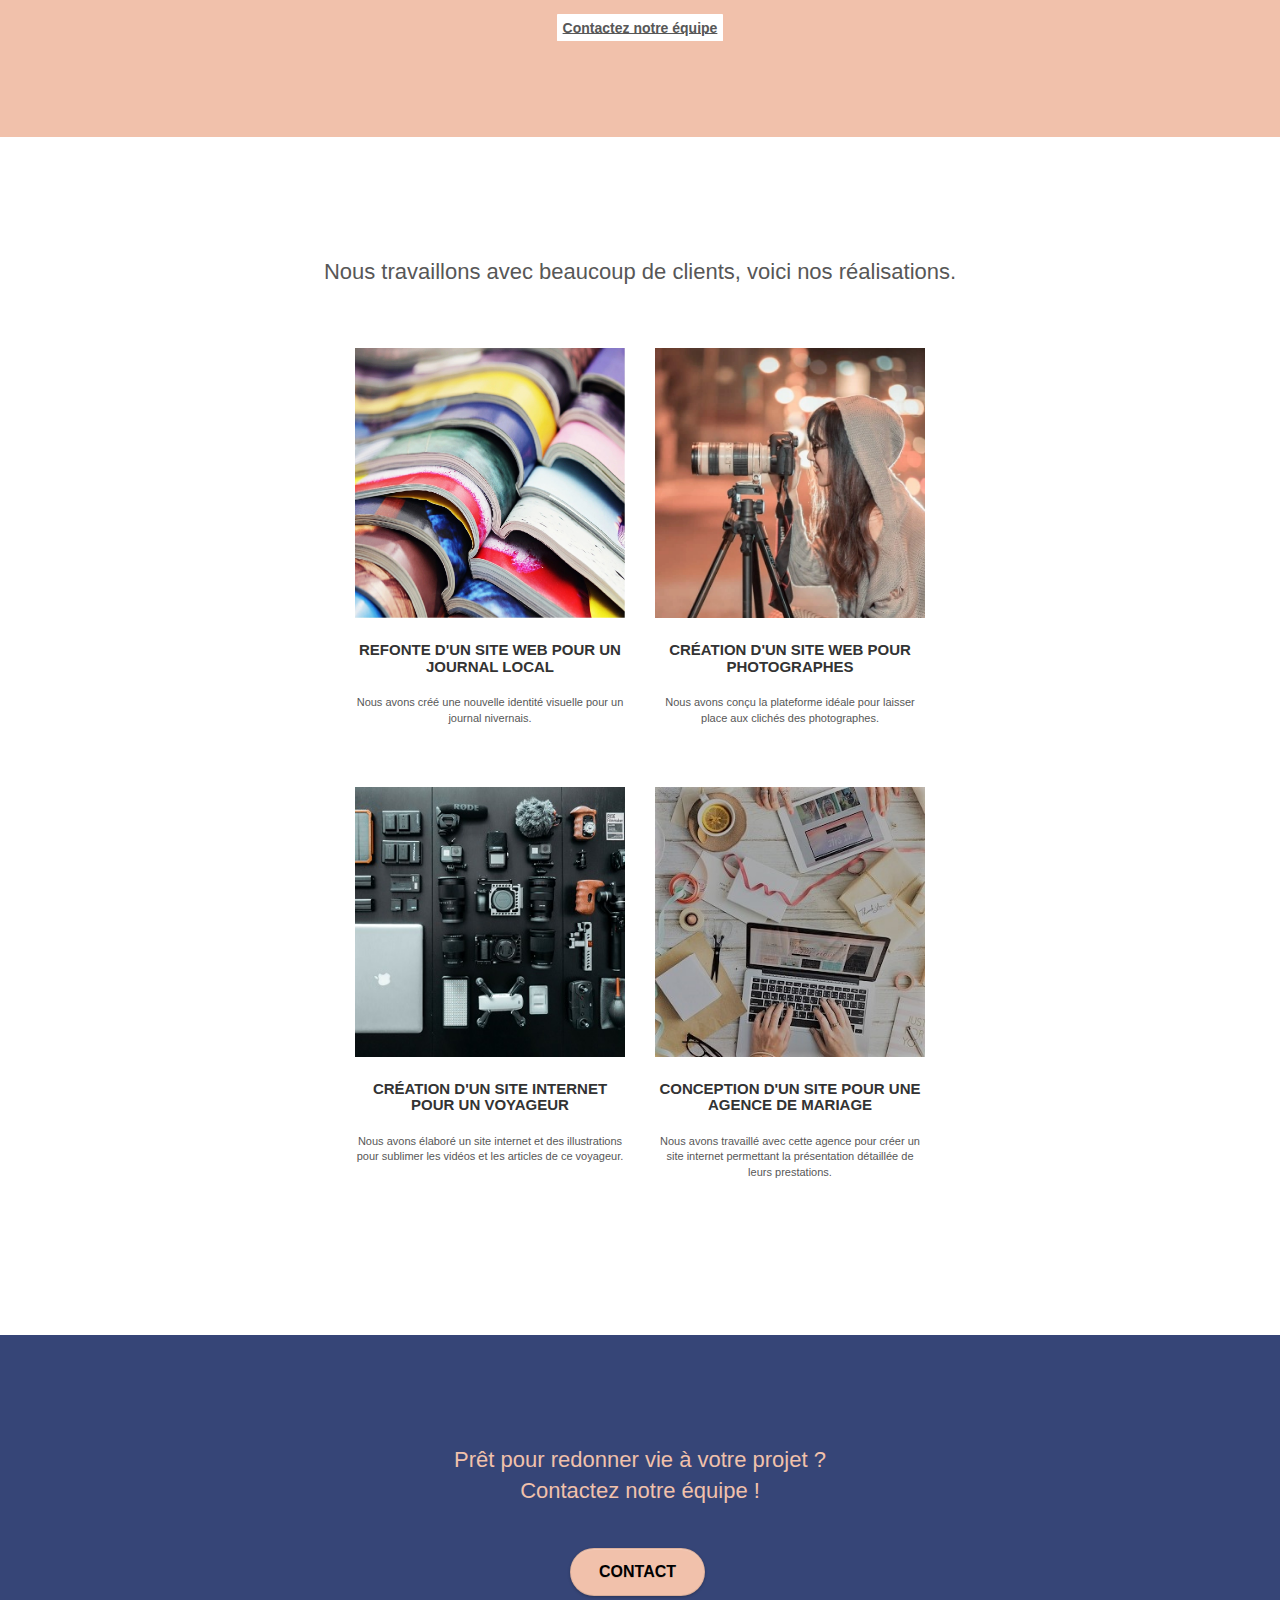
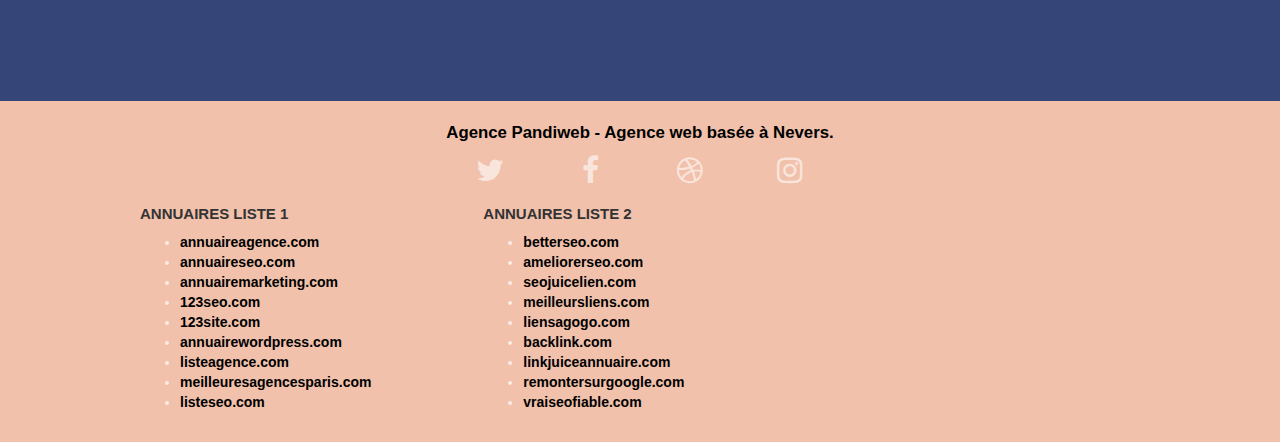
==== commit 8b83973d: "accessibilite ordre titres" ====
--- a/index.html
+++ b/index.html
@@ -219,7 +219,7 @@
 				</div>
 				<div class="row">
 					<div class="col-sm-4">
-						<h4>Annuaires liste 1</h4>
+						<h3>Annuaires liste 1</h3>
 						<ul>
 							<li><a href="annuaireagence.com">annuaireagence.com</a></li>
 							<li><a href="annuaireseo.com">annuaireseo.com</a></li>
@@ -233,7 +233,7 @@
 						</ul>
 					</div>
 					<div class="col-sm-4">
-						<h4>Annuaires liste 2</h4>
+						<h3>Annuaires liste 2</h3>
 						<ul>
 							<li><a href="betterseo.com">betterseo.com</a></li>
 							<li><a href="ameliorerseo.com">ameliorerseo.com</a></li>
